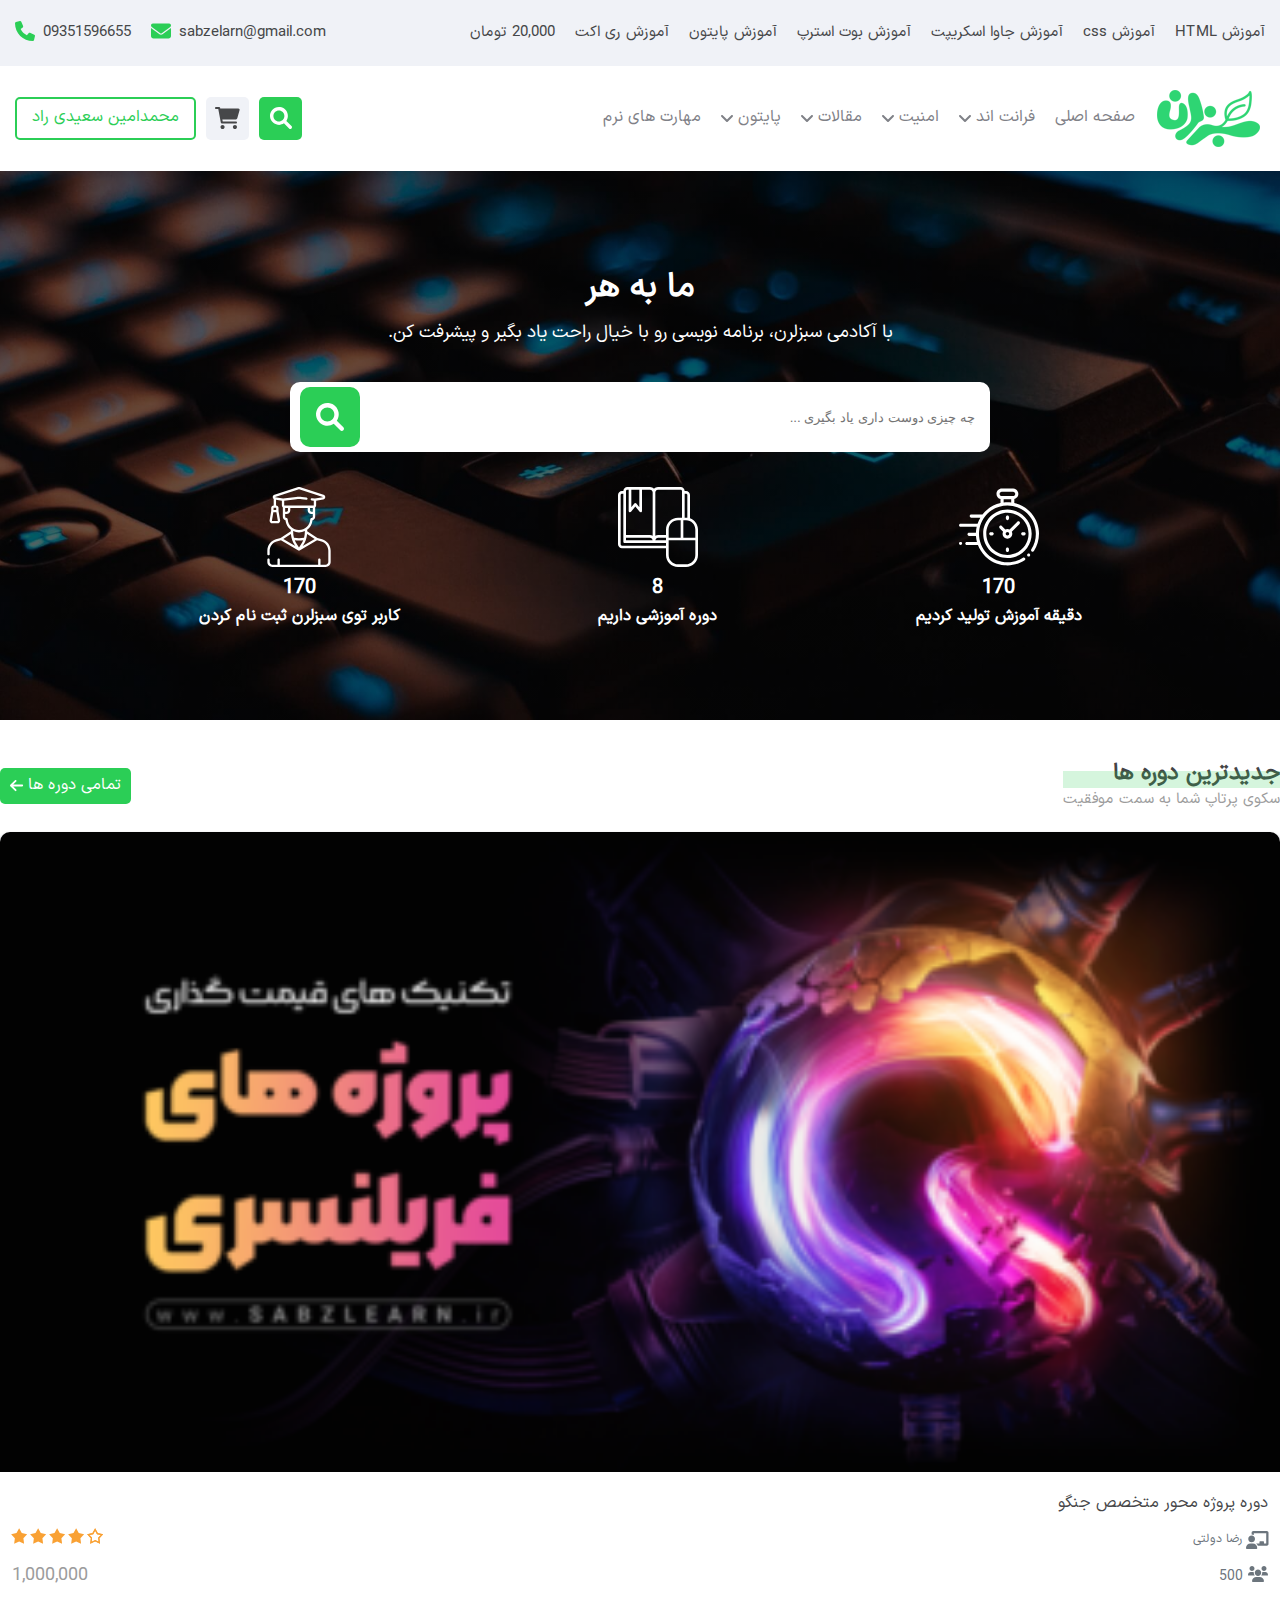
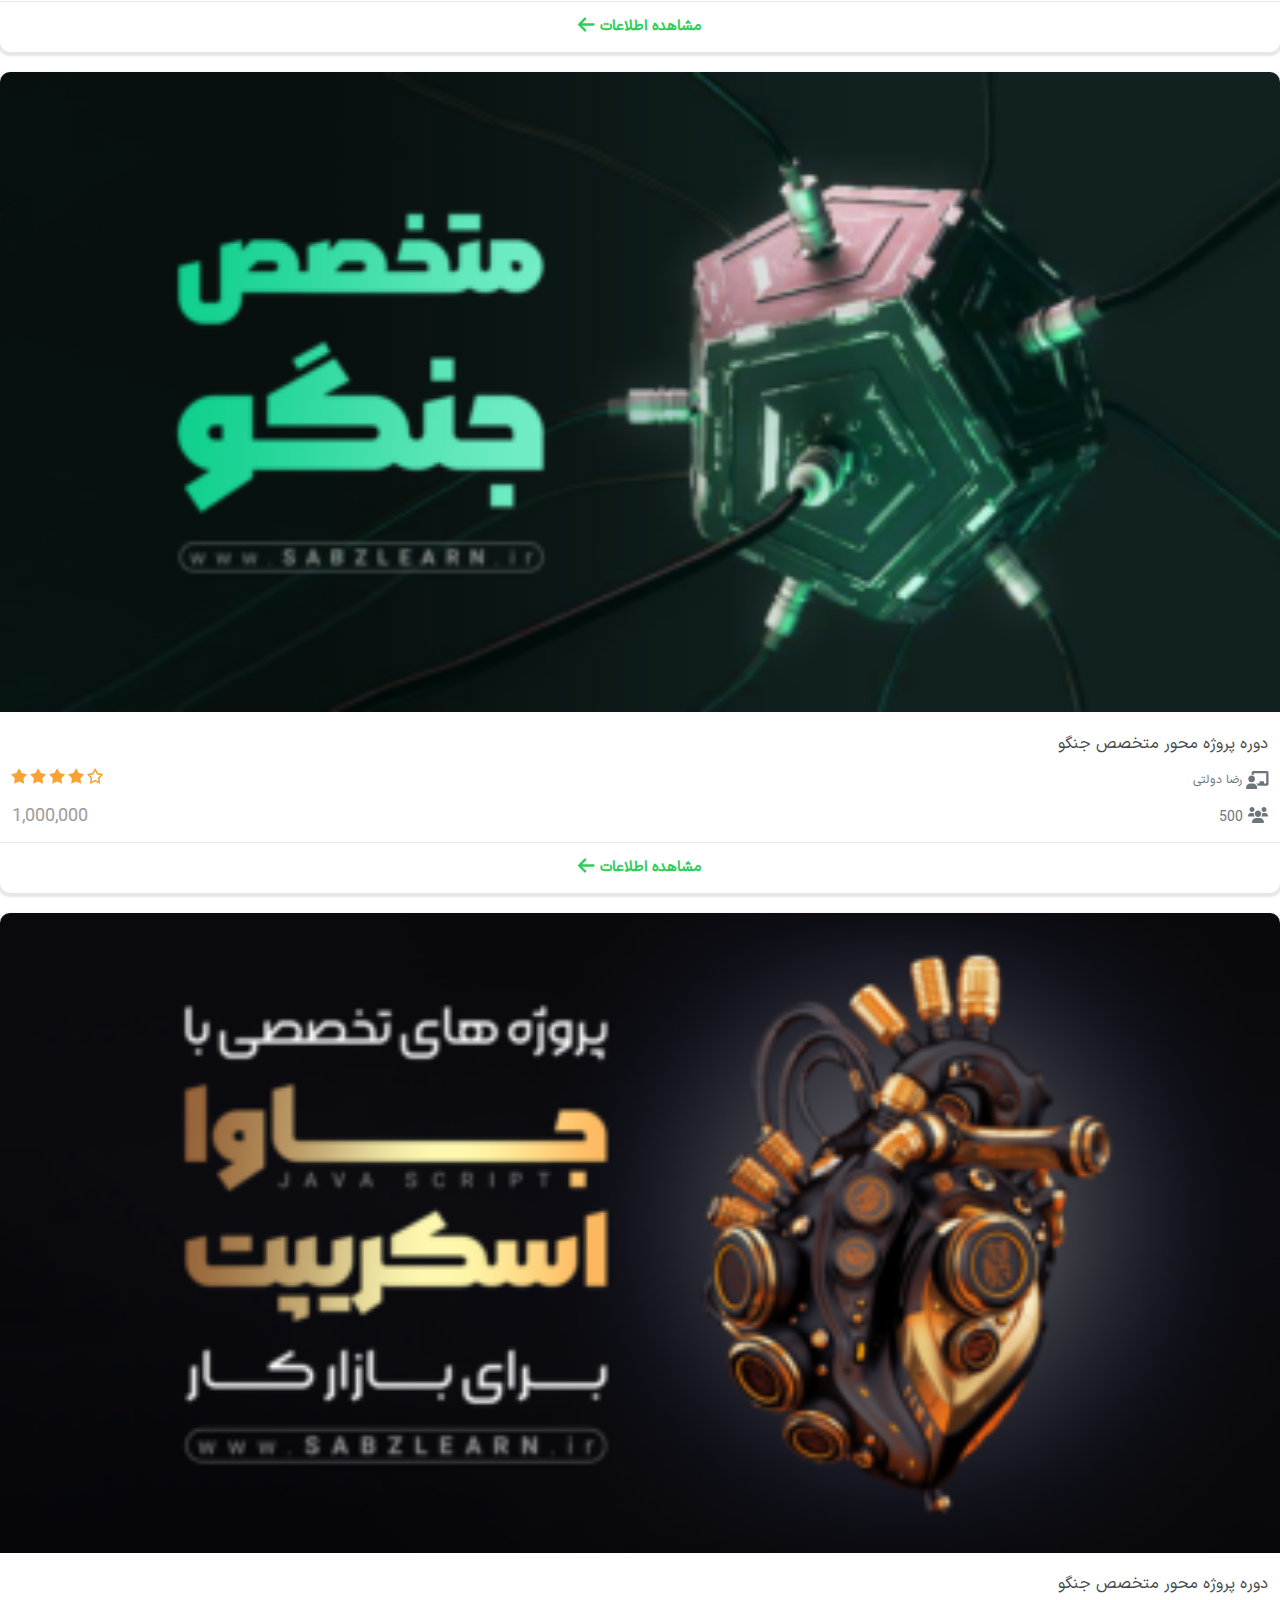
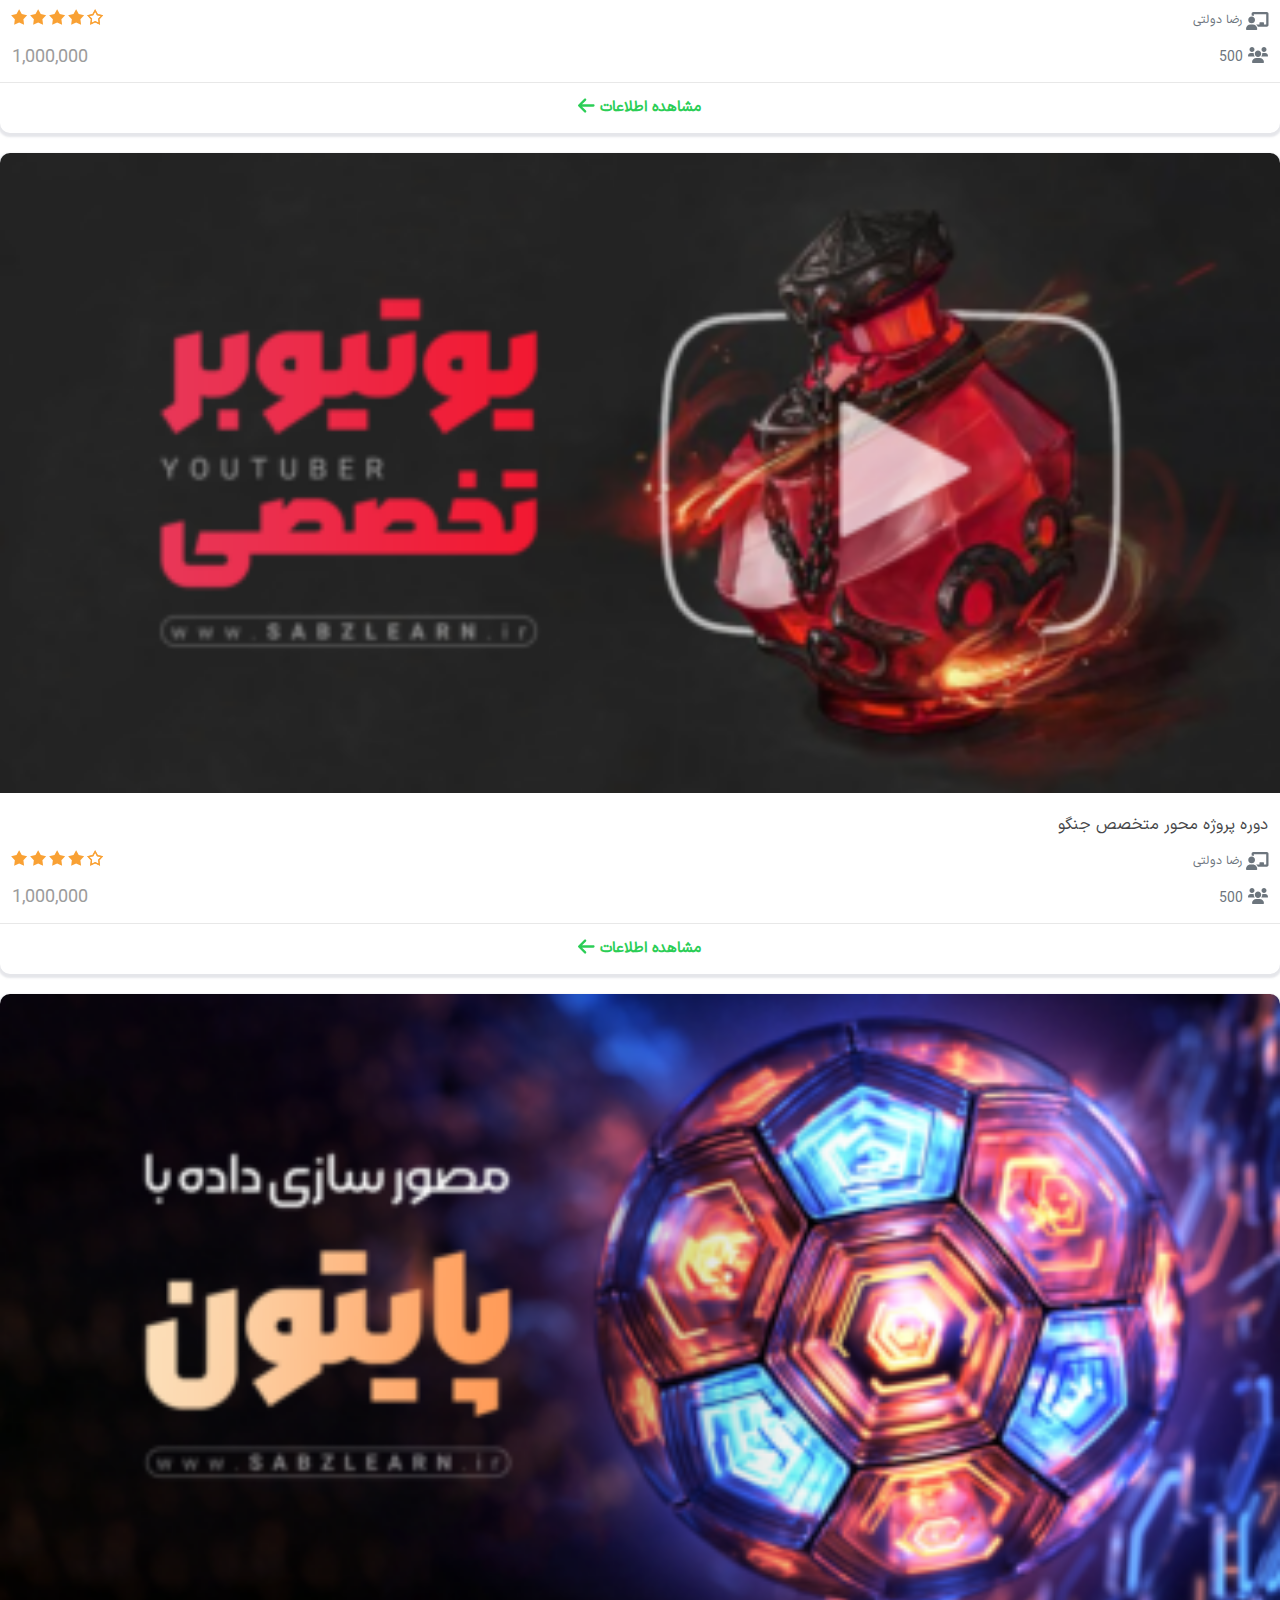
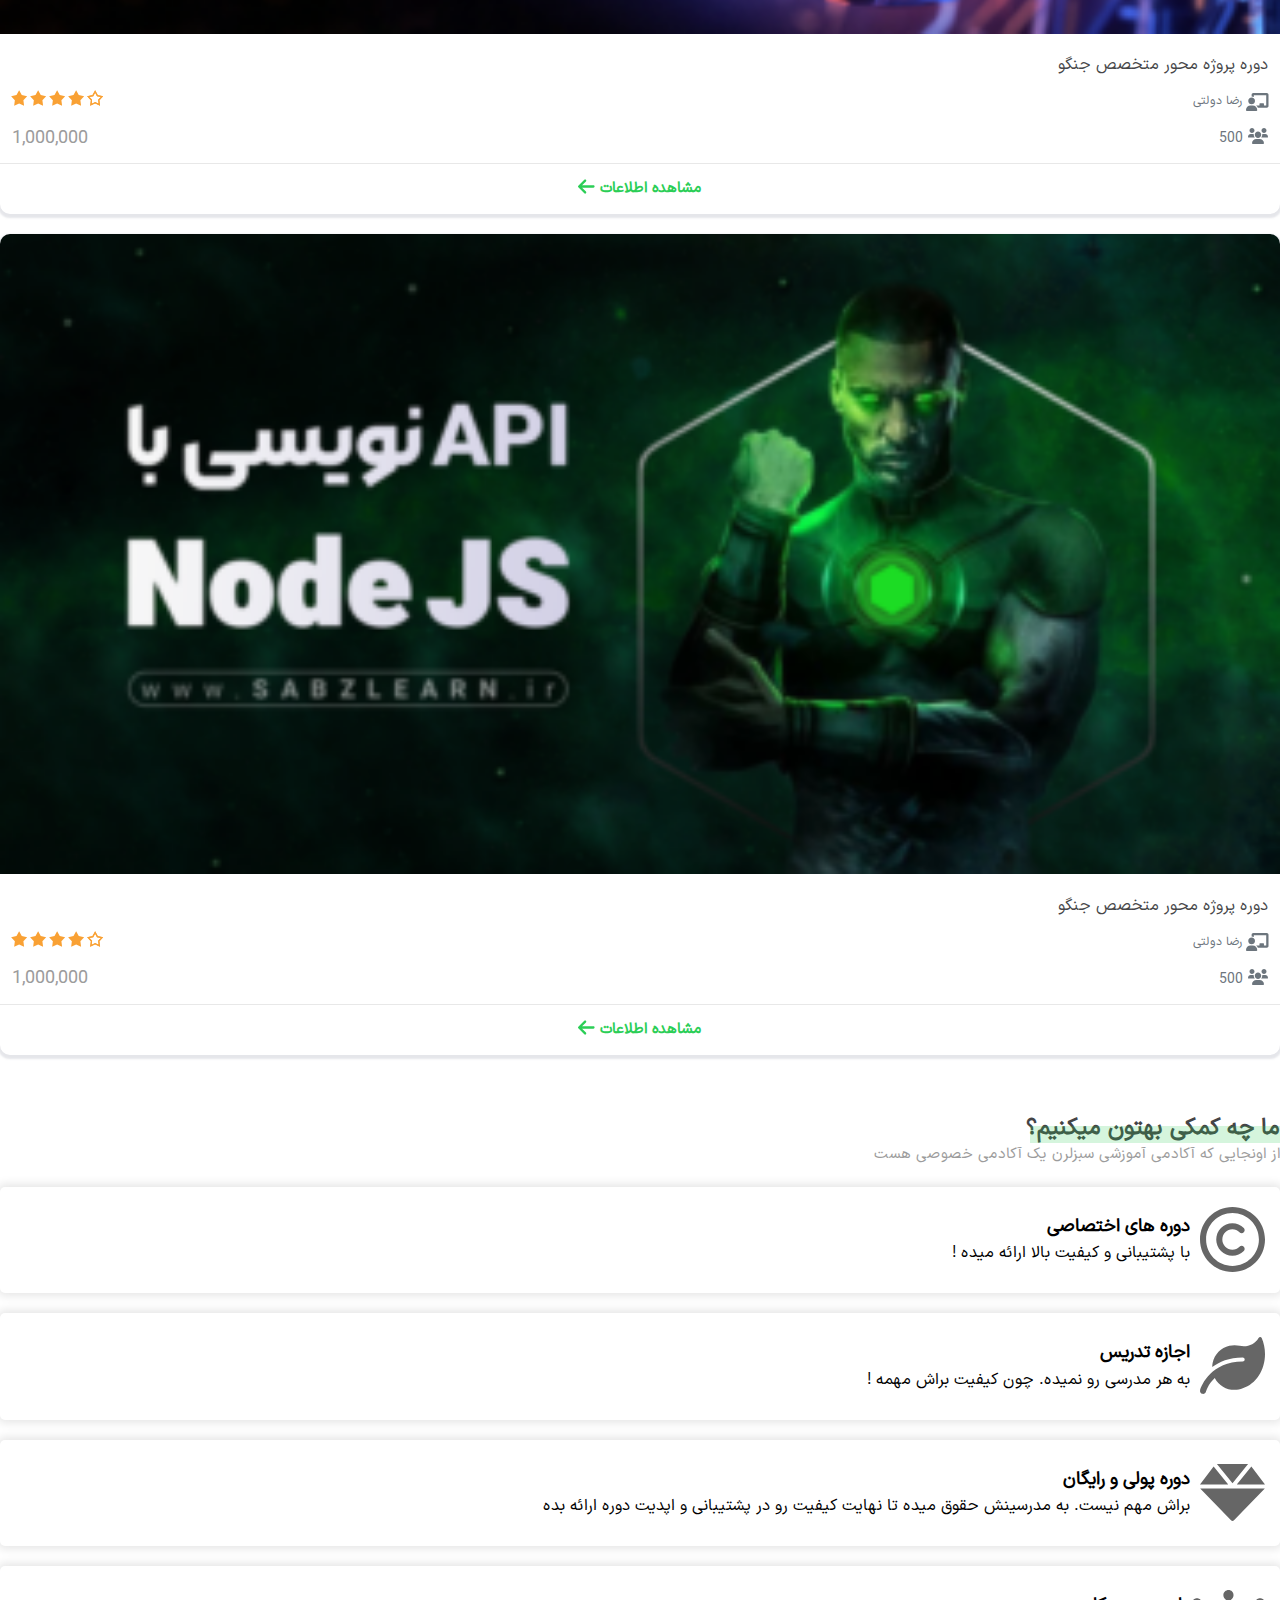
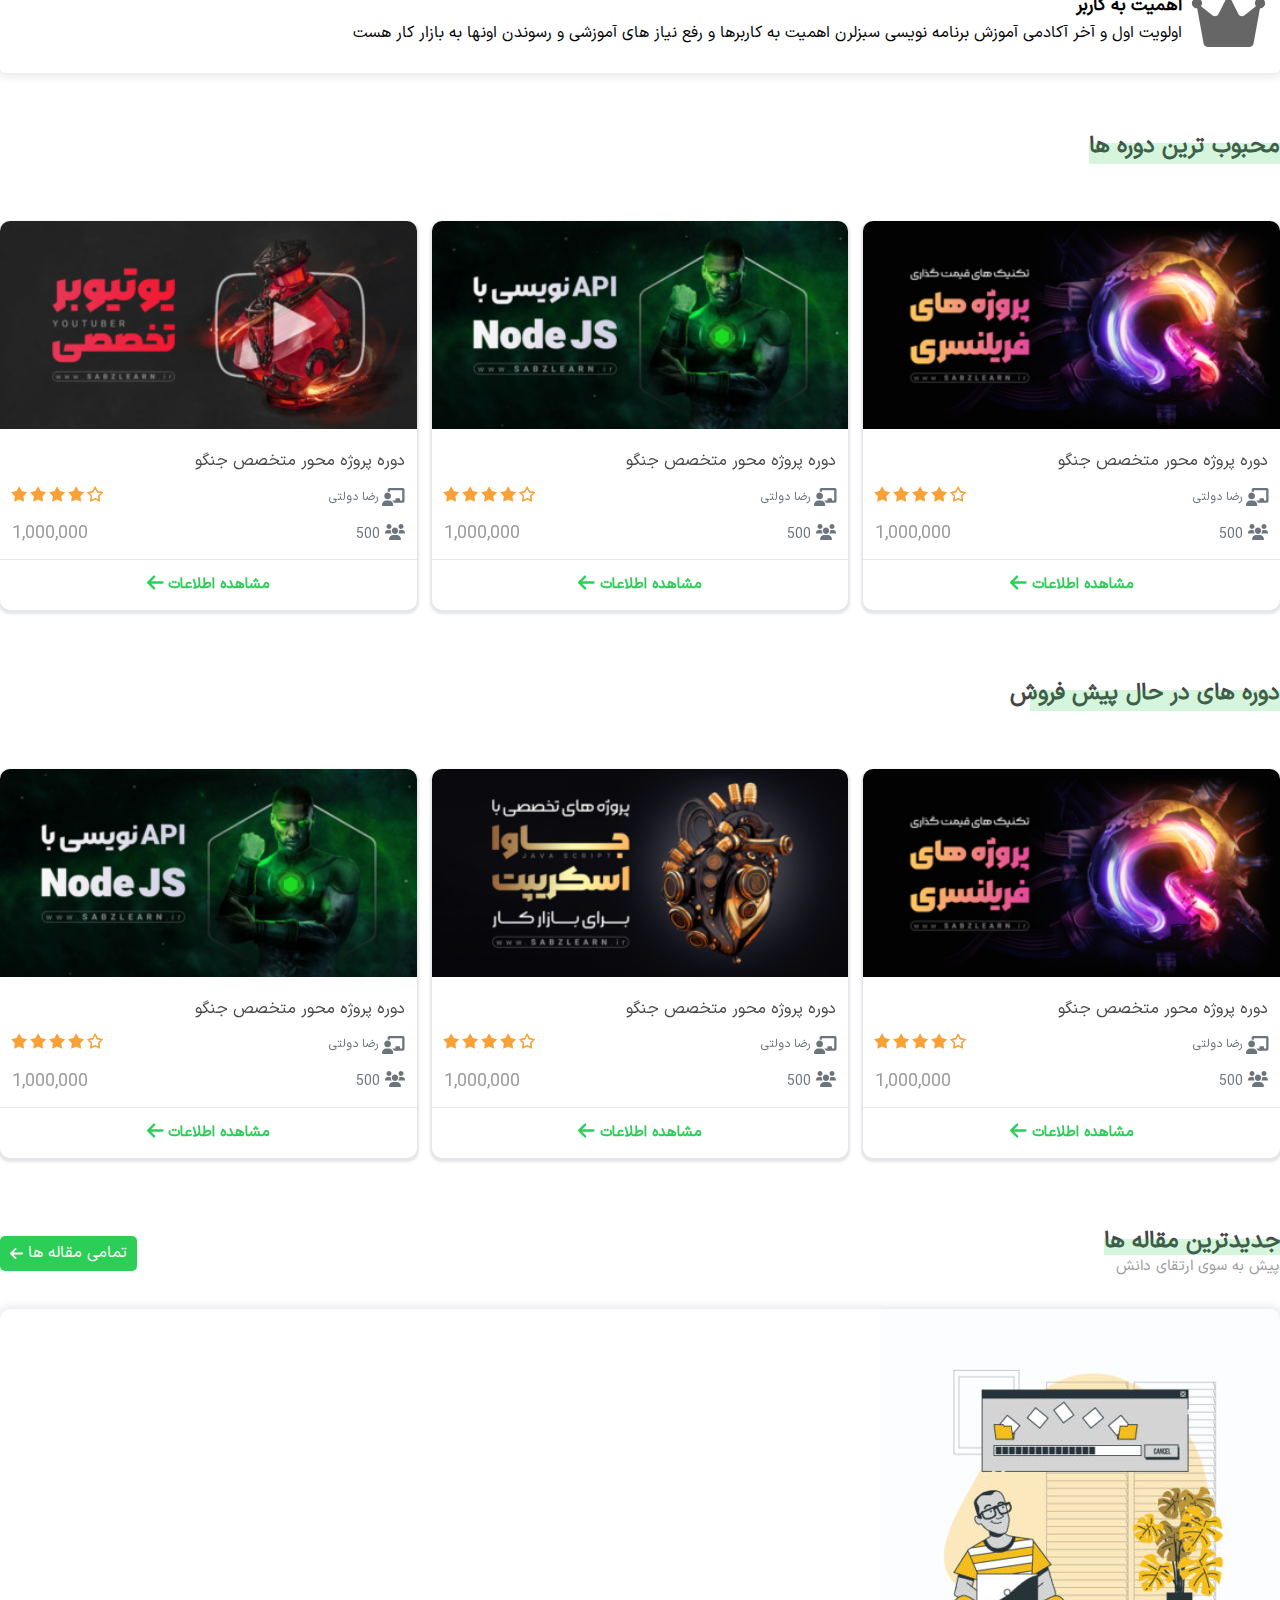
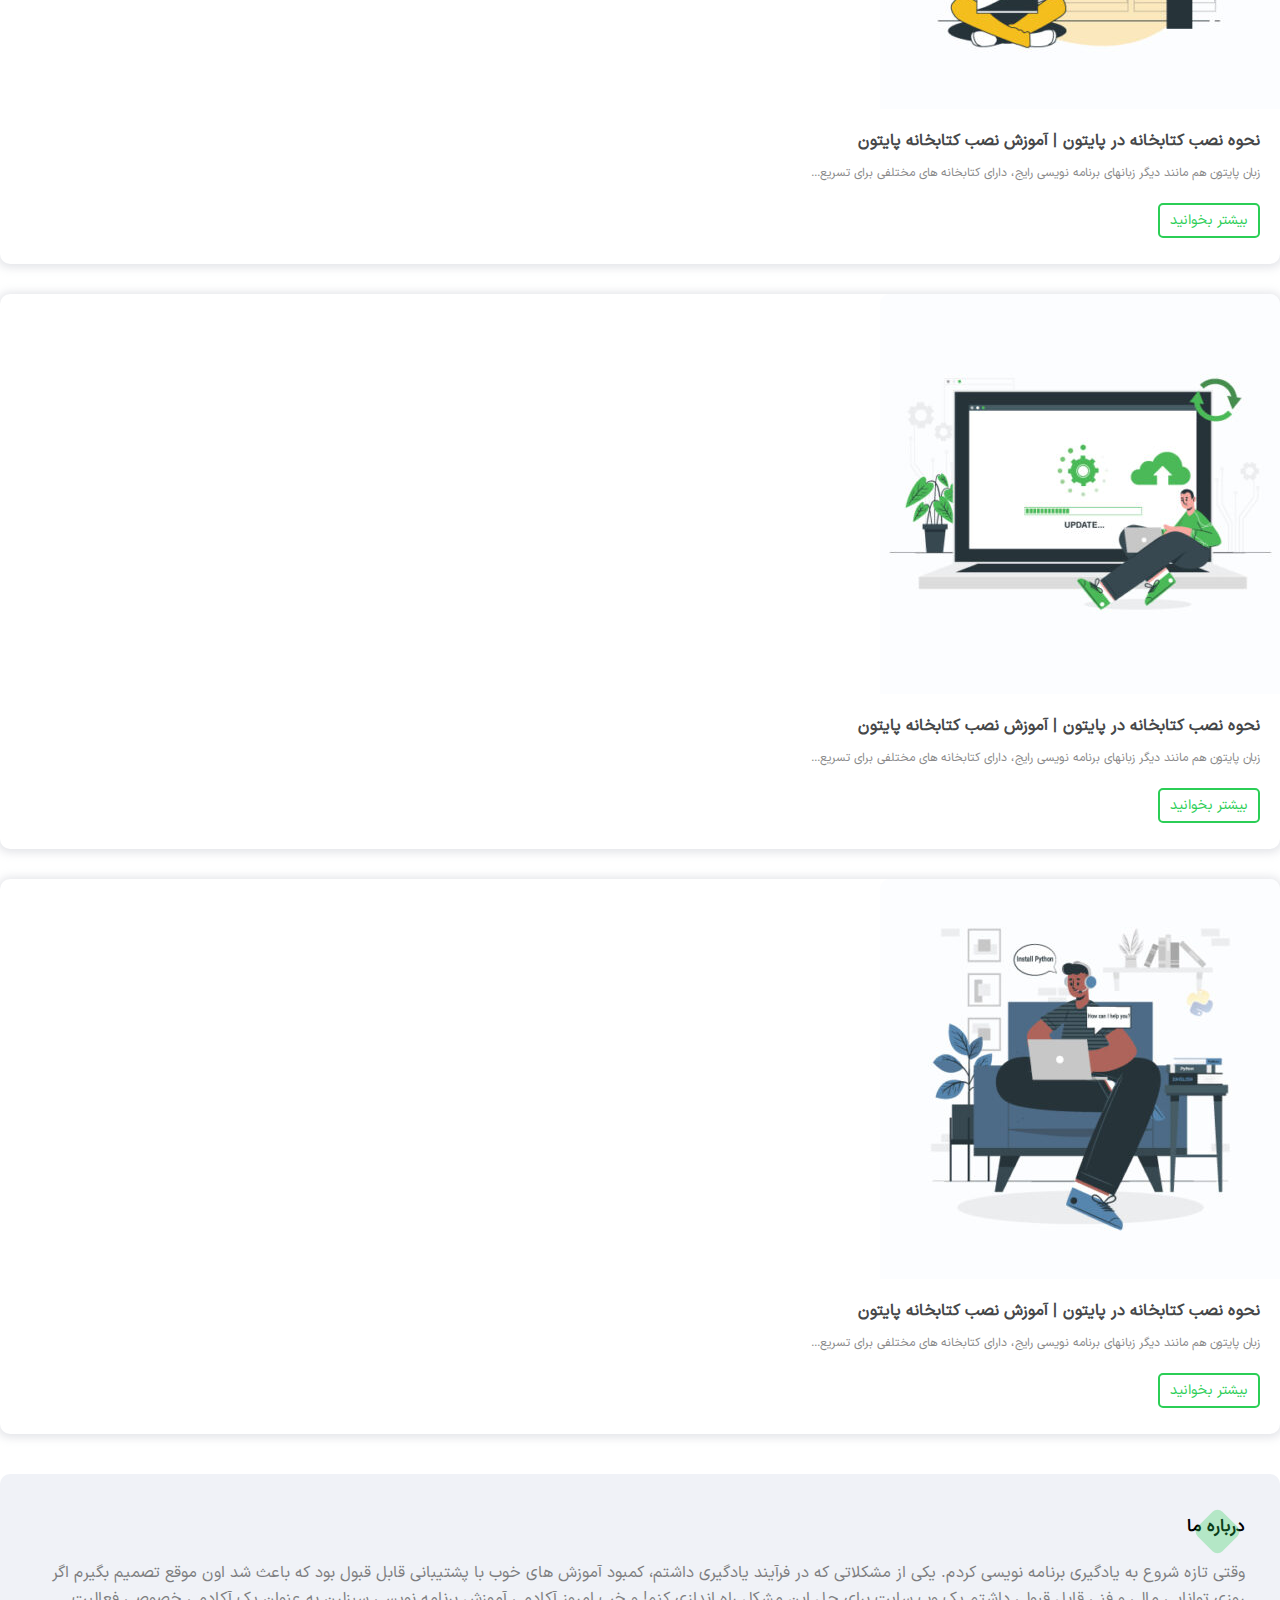
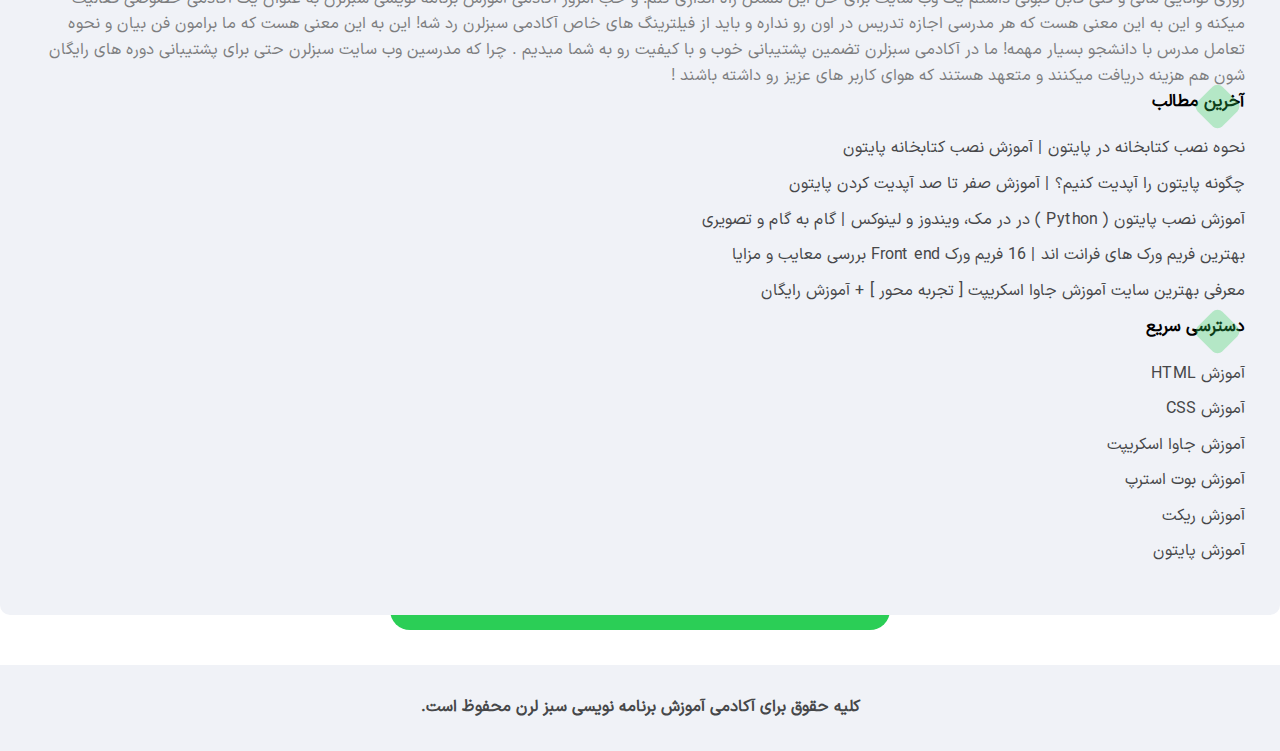
==== frontend/index.html @ be90d626 "build: Adding backend to project & Created frontend folder and move all files ..." ====
<!DOCTYPE html>
<html lang="en">
  <head>
    <meta charset="UTF-8" />
    <meta name="viewport" content="width=device-width, initial-scale=1.0" />
    <link rel="stylesheet" href="vendor/BootStrap/bootstrap.min.css" />
    <link rel="stylesheet" href="vendor/SwiperSlider/swiper.css" />
    <link rel="stylesheet" href="./vendor/FontAwesome5/all.min.css" />
    <link rel="stylesheet" href="./css/reset.css" />
    <link rel="stylesheet" href="./css/index.css" />
    <title>سبزلرن | صفحه اصلی</title>
  </head>
  <body>
    <!-- Start Header -->
    <header class="header">
      <!-- Top-Bar -->
      <div class="top-bar">
        <div class="container-fluid">
          <div class="top-bar__content">
            <div class="top-bar__right">
              <ul class="top-bar__menu">
                <li class="top-bar__item">
                  <a href="" class="top-bar__link">آموزش HTML</a>
                </li>
                <li class="top-bar__item">
                  <a href="" class="top-bar__link">آموزش css</a>
                </li>
                <li class="top-bar__item">
                  <a href="" class="top-bar__link">آموزش جاوا اسکریپت</a>
                </li>
                <li class="top-bar__item">
                  <a href="" class="top-bar__link">آموزش بوت استرپ</a>
                </li>
                <li class="top-bar__item">
                  <a href="" class="top-bar__link">آموزش پایتون</a>
                </li>
                <li class="top-bar__item">
                  <a href="" class="top-bar__link">آموزش ری اکت</a>
                </li>
                <li class="top-bar__item">
                  <a href="" class="top-bar__link">20,000 تومان</a>
                </li>
              </ul>
            </div>
            <div class="top-bar__left">
              <div class="top-bar__email">
                <a href="#" class="top-bar__email-text">sabzelarn@gmail.com</a>
                <i class="fas fa-envelope top-bar__email-icon"></i>
              </div>
              <div class="top-bar__phone">
                <a href="#" class="top-bar__phone-text">09351596655</a>
                <i class="fas fa-phone top-bar__phone-icon"></i>
              </div>
            </div>
          </div>
        </div>
      </div>
      <!-- Main-Header -->
      <div class="main-header">
        <div class="container-fluid">
          <div class="main-header__content">
            <div class="main-header__right">
              <img src="images/logo/Logo.png" class="main-header__logo" alt="لوگوی سبزلرن" />
              <ul class="main-header__menu">
                <li class="main-header__item">
                  <a href="#" class="main-header__link">صفحه اصلی</a>
                </li>

                <li class="main-header__item">
                  <a href="#" class="main-header__link"
                    >فرانت اند
                    <i class="fas fa-angle-down main-header__link-icon"></i>
                    <ul class="main-header__dropwodn">
                      <li class="main-header__dropdown-item">
                        <a href="#" class="main-header__dropwodn-link">آموزش Html</a>
                      </li>
                      <li class="main-header__dropdown-item">
                        <a href="#" class="main-header__dropwodn-link">آموزش Css</a>
                      </li>
                      <li class="main-header__dropdown-item">
                        <a href="#" class="main-header__dropwodn-link">آموزش جاوا اسکریپت</a>
                      </li>
                      <li class="main-header__dropdown-item">
                        <a href="#" class="main-header__dropwodn-link">آموزش FlexBox</a>
                      </li>
                      <li class="main-header__dropdown-item">
                        <a href="#" class="main-header__dropwodn-link">آموزش جامع ری‌اکت</a>
                      </li>
                    </ul>
                  </a>
                </li>
                <li class="main-header__item">
                  <a href="#" class="main-header__link"
                    >امنیت
                    <i class="fas fa-angle-down main-header__link-icon"></i>
                    <ul class="main-header__dropwodn">
                      <li class="main-header__dropdown-item">
                        <a href="#" class="main-header__dropwodn-link">آموزش کالی لینوکس</a>
                      </li>
                      <li class="main-header__dropdown-item">
                        <a href="#" class="main-header__dropwodn-link">آموزش پایتون سیاه</a>
                      </li>
                      <li class="main-header__dropdown-item">
                        <a href="#" class="main-header__dropwodn-link">آموزش جاوا اسکریپت سیاه</a>
                      </li>
                      <li class="main-header__dropdown-item">
                        <a href="#" class="main-header__dropwodn-link">آموزش شبکه</a>
                      </li>
                    </ul>
                  </a>
                </li>
                <li class="main-header__item">
                  <a href="#" class="main-header__link"
                    >مقالات
                    <i class="fas fa-angle-down main-header__link-icon"></i>
                    <ul class="main-header__dropwodn">
                      <li class="main-header__dropdown-item">
                        <a href="#" class="main-header__dropwodn-link">توسعه وب</a>
                      </li>
                      <li class="main-header__dropdown-item">
                        <a href="#" class="main-header__dropwodn-link">جاوا اسکریپت</a>
                      </li>
                      <li class="main-header__dropdown-item">
                        <a href="#" class="main-header__dropwodn-link">فرانت اند</a>
                      </li>
                    </ul>
                  </a>
                </li>
                <li class="main-header__item">
                  <a href="#" class="main-header__link"
                    >پایتون
                    <i class="fas fa-angle-down main-header__link-icon"></i>
                    <ul class="main-header__dropwodn">
                      <li class="main-header__dropdown-item">
                        <a href="#" class="main-header__dropwodn-link">دوره متخصص پایتون</a>
                      </li>
                      <li class="main-header__dropdown-item">
                        <a href="#" class="main-header__dropwodn-link">دوره هوش مصنوعی با پایتون</a>
                      </li>
                      <li class="main-header__dropdown-item">
                        <a href="#" class="main-header__dropwodn-link">دوره متخصص جنگو</a>
                      </li>
                    </ul>
                  </a>
                </li>
                <li class="main-header__item">
                  <a href="#" class="main-header__link">مهارت های نرم</a>
                </li>
              </ul>
            </div>

            <div class="main-header__left">
              <a href="#" class="main-header__search-btn">
                <i class="fas fa-search main-header__search-icon"></i>
              </a>
              <a href="#" class="main-header__cart-btn">
                <i class="fas fa-shopping-cart main-header__cart-icon"></i>
              </a>
              <a href="#" class="main-header__profile">
                <span class="main-header__profile-text">محمدامین سعیدی راد</span>
              </a>
            </div>
          </div>
        </div>
      </div>
    </header>
    <!-- Finish Header -->

    <!-- Start Landing -->
    <section class="landing">
      <div class="container">
        <h1 class="landing__title"></h1>
        <h2 class="landing__subtitle">با آکادمی سبزلرن، برنامه نویسی رو با خیال راحت یاد بگیر و پیشرفت کن.</h2>
        <div class="landing__searchbar">
          <input type="text" class="landing__searchbar-input" placeholder="چه چیزی دوست داری یاد بگیری ..." />
          <button class="landing__searchbar-btn" type="submit">
            <i class="fas fa-search landing__searchbar-icon"></i>
          </button>
        </div>
        <div class="landing-status">
          <div class="landing-status__item">
            <svg
              xmlns="http://www.w3.org/2000/svg"
              xmlns:xlink="http://www.w3.org/1999/xlink"
              id="Layer_1"
              x="0px"
              y="0px"
              viewBox="0 0 511.992 511.992"
              style="enable-background: new 0 0 511.992 511.992"
              xml:space="preserve"
              width="80"
              height="80"
            >
              <g id="XMLID_806_">
                <g id="XMLID_386_">
                  <path
                    id="XMLID_389_"
                    d="M511.005,279.646c-4.597-46.238-25.254-89.829-58.168-122.744    c-28.128-28.127-62.556-46.202-98.782-54.239V77.255c14.796-3.681,25.794-17.074,25.794-32.993c0-18.748-15.252-34-34-34h-72    c-18.748,0-34,15.252-34,34c0,15.918,10.998,29.311,25.793,32.993v25.479c-36.115,8.071-70.429,26.121-98.477,54.169    c-6.138,6.138-11.798,12.577-16.979,19.269c-0.251-0.019-0.502-0.038-0.758-0.038H78.167c-5.522,0-10,4.477-10,10s4.478,10,10,10    h58.412c-7.332,12.275-13.244,25.166-17.744,38.436H10c-5.522,0-10,4.477-10,10s4.478,10,10,10h103.184    c-2.882,12.651-4.536,25.526-4.963,38.437H64c-5.522,0-10,4.477-10,10s4.478,10,10,10h44.54    c0.844,12.944,2.925,25.82,6.244,38.437H50c-5.522,0-10,4.477-10,10s4.478,10,10,10h71.166    c9.81,25.951,25.141,50.274,45.999,71.132c32.946,32.946,76.582,53.608,122.868,58.181c6.606,0.652,13.217,0.975,19.819,0.975    c39.022,0,77.548-11.293,110.238-32.581c4.628-3.014,5.937-9.209,2.923-13.837s-9.209-5.937-13.837-2.923    c-71.557,46.597-167.39,36.522-227.869-23.957c-70.962-70.962-70.962-186.425,0-257.388c70.961-70.961,186.424-70.961,257.387,0    c60.399,60.4,70.529,156.151,24.086,227.673c-3.008,4.632-1.691,10.826,2.94,13.833c4.634,3.008,10.826,1.691,13.833-2.941    C504.367,371.396,515.537,325.241,511.005,279.646z M259.849,44.263c0-7.72,6.28-14,14-14h72c7.72,0,14,6.28,14,14s-6.28,14-14,14    h-1.794h-68.413h-1.793C266.129,58.263,259.849,51.982,259.849,44.263z M285.642,99.296V78.263h48.413v20.997    C317.979,97.348,301.715,97.36,285.642,99.296z"
                  ></path>
                  <path
                    id="XMLID_391_"
                    d="M445.77,425.5c-2.64,0-5.21,1.07-7.069,2.93c-1.87,1.86-2.931,4.44-2.931,7.07    c0,2.63,1.061,5.21,2.931,7.07c1.859,1.87,4.43,2.93,7.069,2.93c2.63,0,5.2-1.06,7.07-2.93c1.86-1.86,2.93-4.44,2.93-7.07    c0-2.63-1.069-5.21-2.93-7.07C450.97,426.57,448.399,425.5,445.77,425.5z"
                  ></path>
                  <path
                    id="XMLID_394_"
                    d="M310.001,144.609c-85.538,0-155.129,69.59-155.129,155.129s69.591,155.129,155.129,155.129    s155.129-69.59,155.129-155.129S395.539,144.609,310.001,144.609z M310.001,434.867c-74.511,0-135.129-60.619-135.129-135.129    s60.618-135.129,135.129-135.129S445.13,225.228,445.13,299.738S384.512,434.867,310.001,434.867z"
                  ></path>
                  <path
                    id="XMLID_397_"
                    d="M373.257,222.34l-49.53,49.529c-4.142-2.048-8.801-3.205-13.726-3.205c-4.926,0-9.584,1.157-13.726,3.205    l-22.167-22.167c-3.906-3.905-10.236-3.905-14.143,0c-3.905,3.905-3.905,10.237,0,14.142l22.167,22.167    c-2.049,4.142-3.205,8.801-3.205,13.726c0,17.134,13.939,31.074,31.074,31.074s31.074-13.94,31.074-31.074    c0-4.925-1.157-9.584-3.205-13.726l48.076-48.076v0l1.453-1.453c3.905-3.905,3.905-10.237,0-14.142    S377.164,218.435,373.257,222.34z M310.001,310.812c-6.106,0-11.074-4.968-11.074-11.074s4.968-11.074,11.074-11.074    s11.074,4.968,11.074,11.074S316.107,310.812,310.001,310.812z"
                  ></path>
                  <path
                    id="XMLID_398_"
                    d="M416.92,289.86h-9.265c-5.522,0-10,4.477-10,10s4.478,10,10,10h9.265c5.522,0,10-4.477,10-10    S422.442,289.86,416.92,289.86z"
                  ></path>
                  <path
                    id="XMLID_399_"
                    d="M212.346,289.616h-9.264c-5.522,0-10,4.477-10,10s4.478,10,10,10h9.264c5.522,0,10-4.477,10-10    S217.868,289.616,212.346,289.616z"
                  ></path>
                  <path
                    id="XMLID_400_"
                    d="M310.123,212.083c5.522,0,10-4.477,10-10v-9.264c0-5.523-4.478-10-10-10s-10,4.477-10,10v9.264    C300.123,207.606,304.601,212.083,310.123,212.083z"
                  ></path>
                  <path
                    id="XMLID_424_"
                    d="M309.879,387.393c-5.522,0-10,4.477-10,10v9.264c0,5.523,4.478,10,10,10s10-4.477,10-10v-9.264    C319.879,391.87,315.401,387.393,309.879,387.393z"
                  ></path>
                  <path
                    id="XMLID_425_"
                    d="M10,351.44c-2.63,0-5.21,1.07-7.07,2.93c-1.86,1.86-2.93,4.44-2.93,7.07c0,2.64,1.069,5.21,2.93,7.07    s4.44,2.93,7.07,2.93s5.21-1.07,7.069-2.93c1.86-1.86,2.931-4.44,2.931-7.07s-1.07-5.21-2.931-7.07    C15.21,352.51,12.63,351.44,10,351.44z"
                  ></path>
                </g>
              </g>
            </svg>
            <span class="landing-status__count" id="couses-time">31,320</span>
            <span class="landing-status__text">دقیقه آموزش تولید کردیم</span>
          </div>
          <div class="landing-status__item">
            <svg
              xmlns="http://www.w3.org/2000/svg"
              xmlns:xlink="http://www.w3.org/1999/xlink"
              id="Capa_1"
              x="0px"
              y="0px"
              viewBox="0 0 512 512"
              style="enable-background: new 0 0 512 512"
              xml:space="preserve"
              width="80"
              height="80"
            >
              <g>
                <g>
                  <path
                    d="M460.8,200.748V51.2c-0.015-14.132-11.468-25.585-25.6-25.6h-8.533c-0.015-14.132-11.468-25.585-25.6-25.6H256    c-9.841,0.032-19.182,4.337-25.6,11.796C223.982,4.337,214.641,0.032,204.8,0H59.733c-14.132,0.015-25.585,11.468-25.6,25.6H25.6    C11.468,25.615,0.015,37.068,0,51.2v315.733c0.015,14.132,11.468,25.585,25.6,25.6h281.6V435.2    c0.049,42.395,34.405,76.751,76.8,76.8h51.2c42.395-0.049,76.751-34.405,76.8-76.8V273.067    C511.943,240.559,491.442,211.602,460.8,200.748z M426.667,42.667h8.533c4.71,0.006,8.527,3.823,8.533,8.533v145.57    c-2.833-0.326-5.682-0.494-8.533-0.503h-8.533V42.667z M85.333,17.067h51.2v112.208l-18.938-23.671    c-1.618-2.025-4.07-3.204-6.662-3.204c-2.592,0-5.044,1.179-6.662,3.204l-18.938,23.671V17.067z M51.2,25.6    c0.006-4.71,3.823-8.527,8.533-8.533h8.533V153.6c-0.002,3.625,2.287,6.854,5.708,8.054c3.42,1.2,7.225,0.107,9.488-2.725    l27.471-34.337l27.471,34.337c1.618,2.026,4.07,3.205,6.662,3.204c2.264,0.002,4.435-0.897,6.036-2.497    c1.601-1.601,2.499-3.772,2.497-6.036V17.067h51.2c9.422,0.009,17.057,7.645,17.067,17.067v278.34    c-5.344-3.407-11.542-5.235-17.879-5.274H51.2V25.6z M51.2,324.267h152.788c9.391,0.329,17.019,7.693,17.678,17.067H51.2V324.267z     M307.2,375.467H25.6c-4.71-0.006-8.527-3.823-8.533-8.533V51.2c0.006-4.71,3.823-8.527,8.533-8.533h8.533v307.2    c0,4.713,3.82,8.533,8.533,8.533H307.2V375.467z M307.2,341.333h-68.066c0.671-9.384,8.317-16.748,17.72-17.067H307.2V341.333z     M307.2,307.2h-50.346c-6.352,0.038-12.565,1.871-17.921,5.286V34.133c0.009-9.422,7.645-17.057,17.067-17.067h145.067    c4.71,0.006,8.527,3.823,8.533,8.533v170.667H384c-42.395,0.049-76.751,34.405-76.8,76.8V307.2z M401.067,213.333v110.933h-76.8    v-51.2c0.037-32.974,26.759-59.696,59.733-59.733H401.067z M494.933,435.2c-0.037,32.974-26.759,59.696-59.733,59.733H384    c-32.974-0.037-59.696-26.759-59.733-59.733v-93.867h170.667V435.2z M494.933,324.267h-76.8V213.333H435.2    c32.974,0.037,59.696,26.759,59.733,59.733V324.267z"
                  ></path>
                </g>
              </g>
              <g></g>
              <g></g>
              <g></g>
              <g></g>
              <g></g>
              <g></g>
              <g></g>
              <g></g>
              <g></g>
              <g></g>
              <g></g>
              <g></g>
              <g></g>
              <g></g>
              <g></g>
            </svg>
            <span class="landing-status__count" id="courses-count">40</span>
            <span class="landing-status__text">دوره آموزشی داریم</span>
          </div>
          <div class="landing-status__item">
            <svg xmlns="http://www.w3.org/2000/svg" id="Capa_1" height="80" viewBox="0 0 512 512" width="80">
              <g>
                <path
                  d="m403.802 334.499-30.049-8.823-65.376-42.701v-9.784c18.928-14.277 31.926-36.1 34.342-61.115 9.493-1.528 16.766-9.777 16.766-19.693v-26.905c0-.104-.011-.206-.016-.31v-34.082c3.782-2.708 6.182-7.119 6.182-12.067v-31.19l45.117-7.685c7.415-1.263 12.747-7.152 13.271-14.655.522-7.503-3.941-14.075-11.108-16.354l-152.097-48.378c-3.174-1.01-6.526-1.009-9.698-.001l-152.099 48.379c-7.167 2.279-11.631 8.851-11.108 16.353.332 4.767 2.61 8.877 6.126 11.569v40.787h-.372c-8.565 0-15.533 6.968-15.533 15.533v20.246l-10.027 58.852c-1.733 10.179 6.107 19.496 16.457 19.496h33.949c10.327 0 18.194-9.295 16.457-19.497l-10.027-58.851v-20.246c0-8.565-6.968-15.533-15.533-15.533h-.371v-36.363l37.294 6.352v31.186c0 4.927 2.389 9.331 6.153 12.043l.014 34.419v26.902c0 9.917 7.273 18.165 16.766 19.693 2.415 25.001 15.399 46.814 34.309 61.092v9.83l-65.362 42.693-30.025 8.813c-32.129 9.43-54.815 38.927-54.815 73.215v22.352c0 4.142 3.357 7.5 7.5 7.5s7.5-3.357 7.5-7.5v-22.352c0-27.024 18.109-51.213 44.04-58.823l27.976-8.212 111.766 66.413c2.269 1.348 5.271 1.42 7.662 0l111.773-66.417 27.973 8.212c25.927 7.612 44.036 31.8 44.036 58.822v72.438c0 9.291-7.559 16.85-16.85 16.85h-33.057v-32.328c0-4.142-3.357-7.5-7.5-7.5-4.142 0-7.5 3.357-7.5 7.5v32.328h-245.448v-32.328c0-4.142-3.357-7.5-7.5-7.5s-7.5 3.357-7.5 7.5v32.328h-33.023c-9.291 0-16.85-7.559-16.85-16.85v-15.022c0-4.142-3.357-7.5-7.5-7.5s-7.5 3.357-7.5 7.5v15.021c0 17.562 14.287 31.849 31.849 31.849h341.527c17.562 0 31.849-14.287 31.849-31.849v-72.438c0-33.48-21.912-63.555-54.81-73.214zm-285.274-117.528h-33.948c-1.049 0-1.849-.937-1.671-1.978l9.07-53.236h19.15l9.07 53.235c.177 1.039-.617 1.979-1.671 1.979zm-8.569-83.594v13.381h-16.811v-13.381c0-.295.239-.534.534-.534h15.742c.296-.001.535.239.535.534zm119.218 239.794 2.985 4.588-76.569-45.497 48.601-31.745c2.204 25.86 10.728 50.745 24.983 72.654zm-.052-32.375c17.653 2.508 36.087 2.51 53.75 0-3.413 8.398-7.619 16.502-12.624 24.196l-14.251 21.904-14.251-21.904c-5.005-7.694-9.211-15.798-12.624-24.196zm53.698 32.375c14.255-21.909 22.779-46.794 24.982-72.654l48.601 31.744-76.568 45.498zm43.871-239.292h17.776v24.098h-8.823c-4.937 0-8.954-4.016-8.954-8.953v-15.145zm-223.111-70.45 152.101-48.38c.195-.062.405-.063.603.001l152.1 48.379c.314.1.745.236.69 1.017-.055.78-.5.855-.826.911l-50.288 8.565-18.88-2.335c-4.108-.509-7.854 2.413-8.363 6.523-.508 4.111 2.413 7.855 6.523 8.363l13.41 1.659v30.748l-189.305-.007v-30.742l77.607-9.603c11.304-1.397 22.764-1.397 34.06 0l29.373 3.633c4.11.509 7.855-2.412 8.364-6.522.509-4.111-2.412-7.855-6.522-8.364l-29.373-3.633c-12.517-1.549-25.217-1.549-37.743 0l-83.094 10.282-50.303-8.567c-.326-.056-.771-.131-.826-.911-.054-.781.377-.918.692-1.017zm63.928 94.548-.01-24.098h17.805v15.146c0 4.936-4.016 8.953-8.954 8.953h-8.841zm16.507 50.244c-.386-6.107-5.462-10.891-11.555-10.891-2.729 0-4.949-2.22-4.949-4.948v-19.405h8.838c13.207 0 23.953-10.745 23.953-23.952v-15.146h111.389v15.146c0 13.207 10.746 23.952 23.953 23.952h8.838v19.405c0 2.728-2.22 4.948-4.949 4.948-6.093 0-11.169 4.784-11.555 10.892-2.389 37.869-34.007 67.534-71.982 67.534s-69.592-29.665-71.981-67.535zm71.982 82.534c13.339 0 26.017-3.05 37.378-8.473v4.753c0 12.823-1.73 25.472-5.061 37.672-20.382 3.886-43.425 4.043-64.634 0-3.331-12.199-5.061-24.848-5.061-37.672 0-.159-.022-.314-.032-.471-.002-.031.001-.062-.001-.093v-4.204c11.369 5.432 24.059 8.488 37.411 8.488z"
                ></path>
              </g>
            </svg>
            <span class="landing-status__count" id="clints-count">31,071</span>
            <span class="landing-status__text">کاربر توی سبزلرن ثبت نام کردن</span>
          </div>
        </div>
      </div>
    </section>
    <!-- Finish Landing -->

    <!-- Start Latest Courses -->
    <div class="courses">
      <div class="container">
        <div class="courses-header">
          <div class="courses-header__right">
            <span class="courses-header__title title">جدیدترین دوره ها</span>
            <span class="courses-header__text">سکوی پرتاپ شما به سمت موفقیت</span>
          </div>
          <div class="courses-header__left">
            <a href="#" class="courses-header__link">
              تمامی دوره ها
              <i class="fas fa-arrow-left courses-header__icon"></i>
            </a>
          </div>
        </div>
        <div class="courses-content">
          <div class="container">
            <div class="row">
              <div class="col-4">
                <div class="course-box">
                  <a href="#">
                    <img src="images/courses/fareelancer.png" alt="Course img" class="course-box__img" />
                  </a>
                  <div class="course-box__main">
                    <a href="#" class="course-box__title">دوره پروژه محور متخصص جنگو</a>

                    <div class="course-box__rating-teacher">
                      <div class="course-box__teacher">
                        <i class="fas fa-chalkboard-teacher course-box__teacher-icon"></i>
                        <a href="#" class="course-box__teacher-link">رضا دولتی</a>
                      </div>
                      <div class="course-box__rating">
                        <img src="images/svgs/star.svg" alt="rating" class="course-box__star" />
                        <img src="images/svgs/star_fill.svg" alt="rating" class="course-box__star" />
                        <img src="images/svgs/star_fill.svg" alt="rating" class="course-box__star" />
                        <img src="images/svgs/star_fill.svg" alt="rating" class="course-box__star" />
                        <img src="images/svgs/star_fill.svg" alt="rating" class="course-box__star" />
                      </div>
                    </div>

                    <div class="course-box__status">
                      <div class="course-box__users">
                        <i class="fas fa-users course-box__users-icon"></i>
                        <span class="course-box__users-text">500</span>
                      </div>
                      <span class="course-box__price">1,000,000</span>
                    </div>
                  </div>
                  <div class="course-box__footer">
                    <a href="#" class="course-box__footer-link">
                      مشاهده اطلاعات
                      <i class="fas fa-arrow-left course-box__footer-icon"></i>
                    </a>
                  </div>
                </div>
              </div>
              <div class="col-4">
                <div class="course-box">
                  <a href="#">
                    <img src="images/courses/jango.png" alt="Course img" class="course-box__img" />
                  </a>
                  <div class="course-box__main">
                    <a href="#" class="course-box__title">دوره پروژه محور متخصص جنگو</a>

                    <div class="course-box__rating-teacher">
                      <div class="course-box__teacher">
                        <i class="fas fa-chalkboard-teacher course-box__teacher-icon"></i>
                        <a href="#" class="course-box__teacher-link">رضا دولتی</a>
                      </div>
                      <div class="course-box__rating">
                        <img src="images/svgs/star.svg" alt="rating" class="course-box__star" />
                        <img src="images/svgs/star_fill.svg" alt="rating" class="course-box__star" />
                        <img src="images/svgs/star_fill.svg" alt="rating" class="course-box__star" />
                        <img src="images/svgs/star_fill.svg" alt="rating" class="course-box__star" />
                        <img src="images/svgs/star_fill.svg" alt="rating" class="course-box__star" />
                      </div>
                    </div>
                    <div class="course-box__status">
                      <div class="course-box__users">
                        <i class="fas fa-users course-box__users-icon"></i>
                        <span class="course-box__users-text">500</span>
                      </div>
                      <span class="course-box__price">1,000,000</span>
                    </div>
                  </div>
                  <div class="course-box__footer">
                    <a href="#" class="course-box__footer-link">
                      مشاهده اطلاعات
                      <i class="fas fa-arrow-left course-box__footer-icon"></i>
                    </a>
                  </div>
                </div>
              </div>
              <div class="col-4">
                <div class="course-box">
                  <a href="#">
                    <img src="images/courses/js_project.png" alt="Course img" class="course-box__img" />
                  </a>
                  <div class="course-box__main">
                    <a href="#" class="course-box__title">دوره پروژه محور متخصص جنگو</a>
                    <div class="course-box__rating-teacher">
                      <div class="course-box__teacher">
                        <i class="fas fa-chalkboard-teacher course-box__teacher-icon"></i>
                        <a href="#" class="course-box__teacher-link">رضا دولتی</a>
                      </div>
                      <div class="course-box__rating">
                        <img src="images/svgs/star.svg" alt="rating" class="course-box__star" />
                        <img src="images/svgs/star_fill.svg" alt="rating" class="course-box__star" />
                        <img src="images/svgs/star_fill.svg" alt="rating" class="course-box__star" />
                        <img src="images/svgs/star_fill.svg" alt="rating" class="course-box__star" />
                        <img src="images/svgs/star_fill.svg" alt="rating" class="course-box__star" />
                      </div>
                    </div>
                    <div class="course-box__status">
                      <div class="course-box__users">
                        <i class="fas fa-users course-box__users-icon"></i>
                        <span class="course-box__users-text">500</span>
                      </div>
                      <span class="course-box__price">1,000,000</span>
                    </div>
                  </div>
                  <div class="course-box__footer">
                    <a href="#" class="course-box__footer-link">
                      مشاهده اطلاعات
                      <i class="fas fa-arrow-left course-box__footer-icon"></i>
                    </a>
                  </div>
                </div>
              </div>
              <div class="col-4">
                <div class="course-box">
                  <a href="#">
                    <img src="images/courses/youtuber.png" alt="Course img" class="course-box__img" />
                  </a>
                  <div class="course-box__main">
                    <a href="#" class="course-box__title">دوره پروژه محور متخصص جنگو</a>
                    <div class="course-box__rating-teacher">
                      <div class="course-box__teacher">
                        <i class="fas fa-chalkboard-teacher course-box__teacher-icon"></i>
                        <a href="#" class="course-box__teacher-link">رضا دولتی</a>
                      </div>
                      <div class="course-box__rating">
                        <img src="images/svgs/star.svg" alt="rating" class="course-box__star" />
                        <img src="images/svgs/star_fill.svg" alt="rating" class="course-box__star" />
                        <img src="images/svgs/star_fill.svg" alt="rating" class="course-box__star" />
                        <img src="images/svgs/star_fill.svg" alt="rating" class="course-box__star" />
                        <img src="images/svgs/star_fill.svg" alt="rating" class="course-box__star" />
                      </div>
                    </div>
                    <div class="course-box__status">
                      <div class="course-box__users">
                        <i class="fas fa-users course-box__users-icon"></i>
                        <span class="course-box__users-text">500</span>
                      </div>
                      <span class="course-box__price">1,000,000</span>
                    </div>
                  </div>
                  <div class="course-box__footer">
                    <a href="#" class="course-box__footer-link">
                      مشاهده اطلاعات
                      <i class="fas fa-arrow-left course-box__footer-icon"></i>
                    </a>
                  </div>
                </div>
              </div>
              <div class="col-4">
                <div class="course-box">
                  <a href="#">
                    <img src="images/courses/python.png" alt="Course img" class="course-box__img" />
                  </a>
                  <div class="course-box__main">
                    <a href="#" class="course-box__title">دوره پروژه محور متخصص جنگو</a>
                    <div class="course-box__rating-teacher">
                      <div class="course-box__teacher">
                        <i class="fas fa-chalkboard-teacher course-box__teacher-icon"></i>
                        <a href="#" class="course-box__teacher-link">رضا دولتی</a>
                      </div>
                      <div class="course-box__rating">
                        <img src="images/svgs/star.svg" alt="rating" class="course-box__star" />
                        <img src="images/svgs/star_fill.svg" alt="rating" class="course-box__star" />
                        <img src="images/svgs/star_fill.svg" alt="rating" class="course-box__star" />
                        <img src="images/svgs/star_fill.svg" alt="rating" class="course-box__star" />
                        <img src="images/svgs/star_fill.svg" alt="rating" class="course-box__star" />
                      </div>
                    </div>
                    <div class="course-box__status">
                      <div class="course-box__users">
                        <i class="fas fa-users course-box__users-icon"></i>
                        <span class="course-box__users-text">500</span>
                      </div>
                      <span class="course-box__price">1,000,000</span>
                    </div>
                  </div>
                  <div class="course-box__footer">
                    <a href="#" class="course-box__footer-link">
                      مشاهده اطلاعات
                      <i class="fas fa-arrow-left course-box__footer-icon"></i>
                    </a>
                  </div>
                </div>
              </div>
              <div class="col-4">
                <div class="course-box">
                  <a href="#">
                    <img src="images/courses/nodejs.png" alt="Course img" class="course-box__img" />
                  </a>
                  <div class="course-box__main">
                    <a href="#" class="course-box__title">دوره پروژه محور متخصص جنگو</a>
                    <div class="course-box__rating-teacher">
                      <div class="course-box__teacher">
                        <i class="fas fa-chalkboard-teacher course-box__teacher-icon"></i>
                        <a href="#" class="course-box__teacher-link">رضا دولتی</a>
                      </div>
                      <div class="course-box__rating">
                        <img src="images/svgs/star.svg" alt="rating" class="course-box__star" />
                        <img src="images/svgs/star_fill.svg" alt="rating" class="course-box__star" />
                        <img src="images/svgs/star_fill.svg" alt="rating" class="course-box__star" />
                        <img src="images/svgs/star_fill.svg" alt="rating" class="course-box__star" />
                        <img src="images/svgs/star_fill.svg" alt="rating" class="course-box__star" />
                      </div>
                    </div>
                    <div class="course-box__status">
                      <div class="course-box__users">
                        <i class="fas fa-users course-box__users-icon"></i>
                        <span class="course-box__users-text">500</span>
                      </div>
                      <span class="course-box__price">1,000,000</span>
                    </div>
                  </div>
                  <div class="course-box__footer">
                    <a href="#" class="course-box__footer-link">
                      مشاهده اطلاعات
                      <i class="fas fa-arrow-left course-box__footer-icon"></i>
                    </a>
                  </div>
                </div>
              </div>
            </div>
          </div>
        </div>
      </div>
    </div>
    <!-- Finish Latest Courses -->

    <!-- Start About Us -->
    <div class="about-us">
      <div class="container">
        <div class="about-us__header">
          <span class="about-us__title title">ما چه کمکی بهتون میکنیم؟</span>
          <span class="about-us__subtitle">از اونجایی که آکادمی آموزشی سبزلرن یک آکادمی خصوصی هست</span>
        </div>
        <div class="container">
          <div class="row">
            <div class="col-6">
              <div class="about-us__box">
                <div class="about-us__box-right">
                  <i class="far fa-copyright about-us__icon"></i>
                </div>
                <div class="about-us__box-left">
                  <span class="about-us__box-title">دوره های اختصاصی</span>
                  <span class="about-us__box-text">با پشتیبانی و کیفیت بالا ارائه میده !</span>
                </div>
              </div>
            </div>
            <div class="col-6">
              <div class="about-us__box">
                <div class="about-us__box-right">
                  <i class="fas fa-leaf about-us__icon"></i>
                </div>
                <div class="about-us__box-left">
                  <span class="about-us__box-title">اجازه تدریس</span>
                  <span class="about-us__box-text">به هر مدرسی رو نمیده. چون کیفیت براش مهمه !</span>
                </div>
              </div>
            </div>
            <div class="col-6">
              <div class="about-us__box">
                <div class="about-us__box-right">
                  <i class="fas fa-gem about-us__icon"></i>
                </div>
                <div class="about-us__box-left">
                  <span class="about-us__box-title">دوره پولی و رایگان</span>
                  <span class="about-us__box-text">براش مهم نیست. به مدرسینش حقوق میده تا نهایت کیفیت رو در پشتیبانی و اپدیت دوره ارائه بده</span>
                </div>
              </div>
            </div>
            <div class="col-6">
              <div class="about-us__box">
                <div class="about-us__box-right">
                  <i class="fas fa-crown about-us__icon"></i>
                </div>
                <div class="about-us__box-left">
                  <span class="about-us__box-title">اهمیت به کاربر</span>
                  <span class="about-us__box-text"
                    >اولویت اول و آخر آکادمی آموزش برنامه نویسی سبزلرن اهمیت به کاربرها و رفع نیاز های آموزشی و رسوندن اونها به بازار کار هست</span
                  >
                </div>
              </div>
            </div>
          </div>
        </div>
      </div>
    </div>
    <!-- Finish About Us -->

    <!-- Start Popular Courses -->
    <div class="popular">
      <div class="container">
        <div class="popular__header">
          <span class="popular__title title">محبوب ترین دوره ها</span>
        </div>

        <div class="popular__slider">
          <div class="swiper swiper-popular__slider">
            <div class="swiper-wrapper">
              <div class="swiper-slide">
                <div class="course-box">
                  <a href="#">
                    <img src="images/courses/fareelancer.png" alt="Course img" class="course-box__img" />
                  </a>
                  <div class="course-box__main">
                    <a href="#" class="course-box__title">دوره پروژه محور متخصص جنگو</a>

                    <div class="course-box__rating-teacher">
                      <div class="course-box__teacher">
                        <i class="fas fa-chalkboard-teacher course-box__teacher-icon"></i>
                        <a href="#" class="course-box__teacher-link">رضا دولتی</a>
                      </div>
                      <div class="course-box__rating">
                        <img src="images/svgs/star.svg" alt="rating" class="course-box__star" />
                        <img src="images/svgs/star_fill.svg" alt="rating" class="course-box__star" />
                        <img src="images/svgs/star_fill.svg" alt="rating" class="course-box__star" />
                        <img src="images/svgs/star_fill.svg" alt="rating" class="course-box__star" />
                        <img src="images/svgs/star_fill.svg" alt="rating" class="course-box__star" />
                      </div>
                    </div>

                    <div class="course-box__status">
                      <div class="course-box__users">
                        <i class="fas fa-users course-box__users-icon"></i>
                        <span class="course-box__users-text">500</span>
                      </div>
                      <span class="course-box__price">1,000,000</span>
                    </div>
                  </div>

                  <div class="course-box__footer">
                    <a href="#" class="course-box__footer-link">
                      مشاهده اطلاعات
                      <i class="fas fa-arrow-left course-box__footer-icon"></i>
                    </a>
                  </div>
                </div>
              </div>
              <div class="swiper-slide">
                <div class="course-box">
                  <a href="#">
                    <img src="images/courses/nodejs.png" alt="Course img" class="course-box__img" />
                  </a>
                  <div class="course-box__main">
                    <a href="#" class="course-box__title">دوره پروژه محور متخصص جنگو</a>

                    <div class="course-box__rating-teacher">
                      <div class="course-box__teacher">
                        <i class="fas fa-chalkboard-teacher course-box__teacher-icon"></i>
                        <a href="#" class="course-box__teacher-link">رضا دولتی</a>
                      </div>
                      <div class="course-box__rating">
                        <img src="images/svgs/star.svg" alt="rating" class="course-box__star" />
                        <img src="images/svgs/star_fill.svg" alt="rating" class="course-box__star" />
                        <img src="images/svgs/star_fill.svg" alt="rating" class="course-box__star" />
                        <img src="images/svgs/star_fill.svg" alt="rating" class="course-box__star" />
                        <img src="images/svgs/star_fill.svg" alt="rating" class="course-box__star" />
                      </div>
                    </div>

                    <div class="course-box__status">
                      <div class="course-box__users">
                        <i class="fas fa-users course-box__users-icon"></i>
                        <span class="course-box__users-text">500</span>
                      </div>
                      <span class="course-box__price">1,000,000</span>
                    </div>
                  </div>

                  <div class="course-box__footer">
                    <a href="#" class="course-box__footer-link">
                      مشاهده اطلاعات
                      <i class="fas fa-arrow-left course-box__footer-icon"></i>
                    </a>
                  </div>
                </div>
              </div>
              <div class="swiper-slide">
                <div class="course-box">
                  <a href="#">
                    <img src="images/courses/youtuber.png" alt="Course img" class="course-box__img" />
                  </a>
                  <div class="course-box__main">
                    <a href="#" class="course-box__title">دوره پروژه محور متخصص جنگو</a>

                    <div class="course-box__rating-teacher">
                      <div class="course-box__teacher">
                        <i class="fas fa-chalkboard-teacher course-box__teacher-icon"></i>
                        <a href="#" class="course-box__teacher-link">رضا دولتی</a>
                      </div>
                      <div class="course-box__rating">
                        <img src="images/svgs/star.svg" alt="rating" class="course-box__star" />
                        <img src="images/svgs/star_fill.svg" alt="rating" class="course-box__star" />
                        <img src="images/svgs/star_fill.svg" alt="rating" class="course-box__star" />
                        <img src="images/svgs/star_fill.svg" alt="rating" class="course-box__star" />
                        <img src="images/svgs/star_fill.svg" alt="rating" class="course-box__star" />
                      </div>
                    </div>

                    <div class="course-box__status">
                      <div class="course-box__users">
                        <i class="fas fa-users course-box__users-icon"></i>
                        <span class="course-box__users-text">500</span>
                      </div>
                      <span class="course-box__price">1,000,000</span>
                    </div>
                  </div>

                  <div class="course-box__footer">
                    <a href="#" class="course-box__footer-link">
                      مشاهده اطلاعات
                      <i class="fas fa-arrow-left course-box__footer-icon"></i>
                    </a>
                  </div>
                </div>
              </div>
              <div class="swiper-slide">
                <div class="course-box">
                  <a href="#">
                    <img src="images/courses/js_project.png" alt="Course img" class="course-box__img" />
                  </a>
                  <div class="course-box__main">
                    <a href="#" class="course-box__title">دوره پروژه محور متخصص جنگو</a>

                    <div class="course-box__rating-teacher">
                      <div class="course-box__teacher">
                        <i class="fas fa-chalkboard-teacher course-box__teacher-icon"></i>
                        <a href="#" class="course-box__teacher-link">رضا دولتی</a>
                      </div>
                      <div class="course-box__rating">
                        <img src="images/svgs/star.svg" alt="rating" class="course-box__star" />
                        <img src="images/svgs/star_fill.svg" alt="rating" class="course-box__star" />
                        <img src="images/svgs/star_fill.svg" alt="rating" class="course-box__star" />
                        <img src="images/svgs/star_fill.svg" alt="rating" class="course-box__star" />
                        <img src="images/svgs/star_fill.svg" alt="rating" class="course-box__star" />
                      </div>
                    </div>

                    <div class="course-box__status">
                      <div class="course-box__users">
                        <i class="fas fa-users course-box__users-icon"></i>
                        <span class="course-box__users-text">500</span>
                      </div>
                      <span class="course-box__price">1,000,000</span>
                    </div>
                  </div>

                  <div class="course-box__footer">
                    <a href="#" class="course-box__footer-link">
                      مشاهده اطلاعات
                      <i class="fas fa-arrow-left course-box__footer-icon"></i>
                    </a>
                  </div>
                </div>
              </div>
            </div>
          </div>
        </div>
      </div>
    </div>
    <!-- Finish Popular Courses -->

    <!-- Start Pre-sell Courses -->
    <div class="presell">
      <div class="container">
        <div class="presell__header">
          <span class="presell__title title">دوره های در حال پیش فروش</span>
        </div>

        <div class="presell__slider">
          <div class="swiper swiper-presell__slider">
            <div class="swiper-wrapper">
              <div class="swiper-slide">
                <div class="course-box">
                  <a href="#">
                    <img src="images/courses/fareelancer.png" alt="Course img" class="course-box__img" />
                  </a>
                  <div class="course-box__main">
                    <a href="#" class="course-box__title">دوره پروژه محور متخصص جنگو</a>

                    <div class="course-box__rating-teacher">
                      <div class="course-box__teacher">
                        <i class="fas fa-chalkboard-teacher course-box__teacher-icon"></i>
                        <a href="#" class="course-box__teacher-link">رضا دولتی</a>
                      </div>
                      <div class="course-box__rating">
                        <img src="images/svgs/star.svg" alt="rating" class="course-box__star" />
                        <img src="images/svgs/star_fill.svg" alt="rating" class="course-box__star" />
                        <img src="images/svgs/star_fill.svg" alt="rating" class="course-box__star" />
                        <img src="images/svgs/star_fill.svg" alt="rating" class="course-box__star" />
                        <img src="images/svgs/star_fill.svg" alt="rating" class="course-box__star" />
                      </div>
                    </div>

                    <div class="course-box__status">
                      <div class="course-box__users">
                        <i class="fas fa-users course-box__users-icon"></i>
                        <span class="course-box__users-text">500</span>
                      </div>
                      <span class="course-box__price">1,000,000</span>
                    </div>
                  </div>

                  <div class="course-box__footer">
                    <a href="#" class="course-box__footer-link">
                      مشاهده اطلاعات
                      <i class="fas fa-arrow-left course-box__footer-icon"></i>
                    </a>
                  </div>
                </div>
              </div>
              <div class="swiper-slide">
                <div class="course-box">
                  <a href="#">
                    <img src="images/courses/js_project.png" alt="Course img" class="course-box__img" />
                  </a>
                  <div class="course-box__main">
                    <a href="#" class="course-box__title">دوره پروژه محور متخصص جنگو</a>

                    <div class="course-box__rating-teacher">
                      <div class="course-box__teacher">
                        <i class="fas fa-chalkboard-teacher course-box__teacher-icon"></i>
                        <a href="#" class="course-box__teacher-link">رضا دولتی</a>
                      </div>
                      <div class="course-box__rating">
                        <img src="images/svgs/star.svg" alt="rating" class="course-box__star" />
                        <img src="images/svgs/star_fill.svg" alt="rating" class="course-box__star" />
                        <img src="images/svgs/star_fill.svg" alt="rating" class="course-box__star" />
                        <img src="images/svgs/star_fill.svg" alt="rating" class="course-box__star" />
                        <img src="images/svgs/star_fill.svg" alt="rating" class="course-box__star" />
                      </div>
                    </div>

                    <div class="course-box__status">
                      <div class="course-box__users">
                        <i class="fas fa-users course-box__users-icon"></i>
                        <span class="course-box__users-text">500</span>
                      </div>
                      <span class="course-box__price">1,000,000</span>
                    </div>
                  </div>

                  <div class="course-box__footer">
                    <a href="#" class="course-box__footer-link">
                      مشاهده اطلاعات
                      <i class="fas fa-arrow-left course-box__footer-icon"></i>
                    </a>
                  </div>
                </div>
              </div>
              <div class="swiper-slide">
                <div class="course-box">
                  <a href="#">
                    <img src="images/courses/nodejs.png" alt="Course img" class="course-box__img" />
                  </a>
                  <div class="course-box__main">
                    <a href="#" class="course-box__title">دوره پروژه محور متخصص جنگو</a>

                    <div class="course-box__rating-teacher">
                      <div class="course-box__teacher">
                        <i class="fas fa-chalkboard-teacher course-box__teacher-icon"></i>
                        <a href="#" class="course-box__teacher-link">رضا دولتی</a>
                      </div>
                      <div class="course-box__rating">
                        <img src="images/svgs/star.svg" alt="rating" class="course-box__star" />
                        <img src="images/svgs/star_fill.svg" alt="rating" class="course-box__star" />
                        <img src="images/svgs/star_fill.svg" alt="rating" class="course-box__star" />
                        <img src="images/svgs/star_fill.svg" alt="rating" class="course-box__star" />
                        <img src="images/svgs/star_fill.svg" alt="rating" class="course-box__star" />
                      </div>
                    </div>

                    <div class="course-box__status">
                      <div class="course-box__users">
                        <i class="fas fa-users course-box__users-icon"></i>
                        <span class="course-box__users-text">500</span>
                      </div>
                      <span class="course-box__price">1,000,000</span>
                    </div>
                  </div>

                  <div class="course-box__footer">
                    <a href="#" class="course-box__footer-link">
                      مشاهده اطلاعات
                      <i class="fas fa-arrow-left course-box__footer-icon"></i>
                    </a>
                  </div>
                </div>
              </div>
              <div class="swiper-slide">
                <div class="course-box">
                  <a href="#">
                    <img src="images/courses/youtuber.png" alt="Course img" class="course-box__img" />
                  </a>
                  <div class="course-box__main">
                    <a href="#" class="course-box__title">دوره پروژه محور متخصص جنگو</a>

                    <div class="course-box__rating-teacher">
                      <div class="course-box__teacher">
                        <i class="fas fa-chalkboard-teacher course-box__teacher-icon"></i>
                        <a href="#" class="course-box__teacher-link">رضا دولتی</a>
                      </div>
                      <div class="course-box__rating">
                        <img src="images/svgs/star.svg" alt="rating" class="course-box__star" />
                        <img src="images/svgs/star_fill.svg" alt="rating" class="course-box__star" />
                        <img src="images/svgs/star_fill.svg" alt="rating" class="course-box__star" />
                        <img src="images/svgs/star_fill.svg" alt="rating" class="course-box__star" />
                        <img src="images/svgs/star_fill.svg" alt="rating" class="course-box__star" />
                      </div>
                    </div>

                    <div class="course-box__status">
                      <div class="course-box__users">
                        <i class="fas fa-users course-box__users-icon"></i>
                        <span class="course-box__users-text">500</span>
                      </div>
                      <span class="course-box__price">1,000,000</span>
                    </div>
                  </div>

                  <div class="course-box__footer">
                    <a href="#" class="course-box__footer-link">
                      مشاهده اطلاعات
                      <i class="fas fa-arrow-left course-box__footer-icon"></i>
                    </a>
                  </div>
                </div>
              </div>
            </div>
          </div>
        </div>
      </div>
    </div>
    <!-- Finish Pre-sell Courses -->

    <!-- Start Articles -->
    <section class="articles">
      <div class="container">
        <div class="articles-header">
          <div class="articles-header__right">
            <span class="articles-header__title title">جدیدترین مقاله ها</span>
            <span class="articles-header__text">پیش به سوی ارتقای دانش</span>
          </div>
          <div class="articles-header__left">
            <a href="#" class="articles-header__link">
              تمامی مقاله ها
              <i class="fas fa-arrow-left articles-header__icon"></i>
            </a>
          </div>
        </div>
        <div class="articles__content">
          <div class="row">
            <div class="col-4">
              <div class="article-card">
                <div class="article-card__header">
                  <a href="#" class="article-card__link-img">
                    <img src="./images/blogs/1.jpg" class="article-card__img" alt="Article Cover" />
                  </a>
                </div>
                <div class="article-card__content">
                  <a href="#" class="article-card__link"> نحوه نصب کتابخانه در پایتون | آموزش نصب کتابخانه پایتون </a>
                  <p class="article-card__text">زبان پایتون هم مانند دیگر زبان­های برنامه نویسی رایج، دارای کتابخانه های مختلفی برای تسریع...</p>
                  <a href="#" class="article-card__btn">بیشتر بخوانید</a>
                </div>
              </div>
            </div>
            <div class="col-4">
              <div class="article-card">
                <div class="article-card__header">
                  <a href="#" class="article-card__link-img">
                    <img src="./images/blogs/2.jpg" class="article-card__img" alt="Article Cover" />
                  </a>
                </div>
                <div class="article-card__content">
                  <a href="#" class="article-card__link"> نحوه نصب کتابخانه در پایتون | آموزش نصب کتابخانه پایتون </a>
                  <p class="article-card__text">زبان پایتون هم مانند دیگر زبان­های برنامه نویسی رایج، دارای کتابخانه های مختلفی برای تسریع...</p>
                  <a href="#" class="article-card__btn">بیشتر بخوانید</a>
                </div>
              </div>
            </div>
            <div class="col-4">
              <div class="article-card">
                <div class="article-card__header">
                  <a href="#" class="article-card__link-img">
                    <img src="./images/blogs/3.jpg" class="article-card__img" alt="Article Cover" />
                  </a>
                </div>
                <div class="article-card__content">
                  <a href="#" class="article-card__link"> نحوه نصب کتابخانه در پایتون | آموزش نصب کتابخانه پایتون </a>
                  <p class="article-card__text">زبان پایتون هم مانند دیگر زبان­های برنامه نویسی رایج، دارای کتابخانه های مختلفی برای تسریع...</p>
                  <a href="#" class="article-card__btn">بیشتر بخوانید</a>
                </div>
              </div>
            </div>
          </div>
        </div>
      </div>
    </section>
    <!-- Finish Articles -->

    <!-- Start Footer -->
    <footer class="footer">
      <div class="container">
        <div class="footer-widgets">
          <div class="row">
            <div class="col-4">
              <div class="footer-widgets__item">
                <span class="footer-widgets__title"> درباره ما </span>
                <p class="footer-widgets__text">
                  وقتی تازه شروع به یادگیری برنامه نویسی کردم. یکی از مشکلاتی که در فرآیند یادگیری داشتم، کمبود آموزش های خوب با پشتیبانی قابل قبول
                  بود که باعث شد اون موقع تصمیم بگیرم اگر روزی توانایی مالی و فنی قابل قبولی داشتم یک وب سایت برای حل این مشکل راه اندازی کنم! و خب
                  امروز آکادمی آموزش برنامه نویسی سبزلرن به عنوان یک آکادمی خصوصی فعالیت میکنه و این به این معنی هست که هر مدرسی اجازه تدریس در اون رو
                  نداره و باید از فیلترینگ های خاص آکادمی سبزلرن رد شه! این به این معنی هست که ما برامون فن بیان و نحوه تعامل مدرس با دانشجو بسیار
                  مهمه! ما در آکادمی سبزلرن تضمین پشتیبانی خوب و با کیفیت رو به شما میدیم . چرا که مدرسین وب سایت سبزلرن حتی برای پشتیبانی دوره های
                  رایگان شون هم هزینه دریافت میکنند و متعهد هستند که هوای کاربر های عزیز رو داشته باشند !
                </p>
              </div>
            </div>
            <div class="col-4">
              <div class="footer-widgets__item">
                <span class="footer-widgets__title"> آخرین مطالب </span>
                <div class="footer-widgets__links">
                  <a href="#" class="footer-widgets__link"> نحوه نصب کتابخانه در پایتون | آموزش نصب کتابخانه پایتون </a>
                  <a href="#" class="footer-widgets__link"> چگونه پایتون را آپدیت کنیم؟ | آموزش صفر تا صد آپدیت کردن پایتون </a>
                  <a href="#" class="footer-widgets__link"> آموزش نصب پایتون ( Python ) در در مک، ویندوز و لینوکس | گام به گام و تصویری </a>
                  <a href="#" class="footer-widgets__link"> بهترین فریم ورک های فرانت اند | 16 فریم ورک Front end بررسی معایب و مزایا </a>
                  <a href="#" class="footer-widgets__link"> معرفی بهترین سایت آموزش جاوا اسکریپت [ تجربه محور ] + آموزش رایگان </a>
                </div>
              </div>
            </div>
            <div class="col-4">
              <div class="footer-widgets__item">
                <span class="footer-widgets__title"> دسترسی سریع </span>
                <div class="row">
                  <div class="col-6">
                    <a href="#" class="footer-widgets__link"> آموزش HTML </a>
                  </div>
                  <div class="col-6">
                    <a href="#" class="footer-widgets__link"> آموزش CSS </a>
                  </div>
                  <div class="col-6">
                    <a href="#" class="footer-widgets__link"> آموزش جاوا اسکریپت </a>
                  </div>
                  <div class="col-6">
                    <a href="#" class="footer-widgets__link"> آموزش بوت استرپ </a>
                  </div>
                  <div class="col-6">
                    <a href="#" class="footer-widgets__link"> آموزش ریکت </a>
                  </div>
                  <div class="col-6">
                    <a href="#" class="footer-widgets__link"> آموزش پایتون </a>
                  </div>
                </div>
              </div>
            </div>
          </div>
        </div>
      </div>
      <div class="footer__copyright">
        <span class="footer__copyright-text"> کلیه حقوق برای آکادمی آموزش برنامه نویسی سبز لرن محفوظ است. </span>
      </div>
    </footer>
    <!-- Finish Footer -->
  </body>
  <script src="./vendor/SwiperSlider/swiper.js"></script>
  <script src="./vendor/FontAwesome5/all.min.js"></script>
  <script src="./js/slider-config.js"></script>
  <script src="./js/index.js"></script>
</html>
---- frontend/css/index.css ----
@import "./variables.css";
@import url("./font.css");
@import url("./default-styles.css");
@import url("./helper-class.css");
@import url("./top-bar.css");
@import url("./main-header.css");
@import url("./course-box.css");
@import url("./footer.css");

/** Start Landing Styles */

.landing {
  background: linear-gradient(rgba(0, 0, 0, 0.6), rgba(0, 0, 0, 0.6)), url(../images/background_landing.jfif) no-repeat center center;
  background-size: cover;
  background-attachment: fixed;
  text-align: center;
  padding: 9rem 0;
  color: var(--white-color);
}
.landing__title {
  min-height: 5.5rem;
  font-size: 3.4rem;
  font-weight: bold;
}
.landing__subtitle {
  font-size: 1.8rem;
  margin-top: 0.3rem;
}
.landing__searchbar {
  display: flex;
  align-items: center;
  justify-content: space-between;
  width: 700px;
  margin: 3.5rem auto;
  padding: 0.5rem 1rem;
  border-radius: 1rem;
  background-color: var(--white-color);
}
.landing__searchbar-input {
  width: 90%;
  border: none;
  padding: 0 0.5rem;
}
.landing__searchbar-btn {
  display: flex;
  align-items: center;
  justify-content: center;
  border: none;
  background-color: var(--primary-color);
  width: 6rem;
  height: 6rem;
  border-radius: 1rem;
}
.landing__searchbar-icon {
  font-size: 2.8rem;
  color: var(--white-color);
}
.landing-status {
  display: flex;
  justify-content: space-evenly;
  align-items: center;
}
.landing-status__item {
  display: flex;
  flex-direction: column;
  align-items: center;
  justify-content: center;
}
.landing-status__item svg {
  fill: var(--white-color);
}
.landing-status__count {
  font-weight: bold;
  font-size: 2rem;
  margin-top: 0.5rem;
}
.landing-status__text {
  font-weight: bold;
}

/* End Landing Styles */

/** Start Lateset Courses Styles */

.courses {
  margin: 4rem 0;
}

.courses-header {
  display: flex;
  align-items: center;
  justify-content: space-between;
}

.courses-header__right {
  display: flex;
  flex-direction: column;
}

.courses-header__text {
  color: #9c9c9c;
  font-size: 1.5rem;
}

.courses-header__link {
  display: flex;
  align-items: center;
  justify-content: center;
  color: var(--white-color);
  background-color: var(--primary-color);
  padding: 0.5rem 1rem;
  border-radius: 0.5rem;
}

.courses-header__link:hover {
  color: var(--white-color);
}

.courses-header__icon {
  margin-right: 0.5rem;
  font-size: 1.5rem;
}

/* Finish Lateset Courses Styles */

/** Start About Us Styles */

.about-us {
  margin: 6rem 0;
}

.about-us__header {
  display: flex;
  flex-direction: column;
}

.about-us__subtitle {
  color: #9c9c9c;
  font-size: 1.5rem;
}

.about-us__box {
  display: flex;
  align-items: center;
  box-shadow: 0 0 10px 3px rgba(0, 0, 0, 0.1);
  border-radius: 0.5rem;
  margin: 2rem 0;
  padding: 2rem 1.5rem;
}

.about-us__icon {
  color: #666;
  font-size: 6.5rem;
}

.about-us__box-left {
  display: flex;
  flex-direction: column;
  margin-right: 1rem;
}

.about-us__box-title {
  font-weight: bold;
  font-size: 1.8rem;
}

/* Finish About Us Styles */

/** Start Popular & Pre-sell Courses Styles */
.popular,
.presell {
  margin: 5rem 0;
}

.popular__slider .course-box,
.presell__slider .course-box {
  box-shadow: 0 2px 2px 2px rgba(168, 172, 185, 0.3);
}

.popular__slider .course-box:hover,
.presell__slider .course-box {
  transform: none;
}

.presell__slider,
.popular__slider {
  margin: 4rem 0;
  position: relative;
}

/* Finish Popular Courses Styles */

/** Start Articles Styles */

.articles {
  margin: 4rem 0;
}

.articles-header {
  display: flex;
  align-items: center;
  justify-content: space-between;
}

.articles-header__right {
  display: flex;
  flex-direction: column;
}

.articles-header__text {
  color: #9c9c9c;
  font-size: 1.5rem;
}

.articles-header__link {
  display: flex;
  align-items: center;
  justify-content: center;
  color: var(--white-color);
  background-color: var(--primary-color);
  padding: 0.5rem 1rem;
  border-radius: 0.5rem;
}

.articles-header__link:hover {
  color: var(--white-color);
}

.articles-header__icon {
  margin-right: 0.5rem;
  font-size: 1.5rem;
}

.article-card {
  margin: 3rem 0;
  transition: all 400ms ease;
  border-radius: 1rem;
  box-shadow: 0px 1px 9px 3px rgba(168, 172, 185, 0.3);
}

.article-card:hover {
  transform: translateY(-0.6rem);
}

.article-card__img {
  border-radius: 1rem 1rem 0 0;
}

.article-card__content {
  padding: 1rem 2rem 3rem 2rem;
}

.article-card__link {
  font-weight: bold;
}

.article-card__text {
  color: #898989;
  font-size: 1.2rem;
  padding: 1rem 0 2.5rem 0;
}

.article-card__btn {
  color: var(--primary-color);
  border: 2px solid var(--primary-color);
  font-size: 1.4rem;
  padding: 0.5rem 1rem;
  border-radius: 0.5rem;
  transition: all 400ms ease;
}

.article-card__btn:hover {
  color: var(--white-color);
  background-color: var(--primary-color);
}

/* Finish Articles Styles */
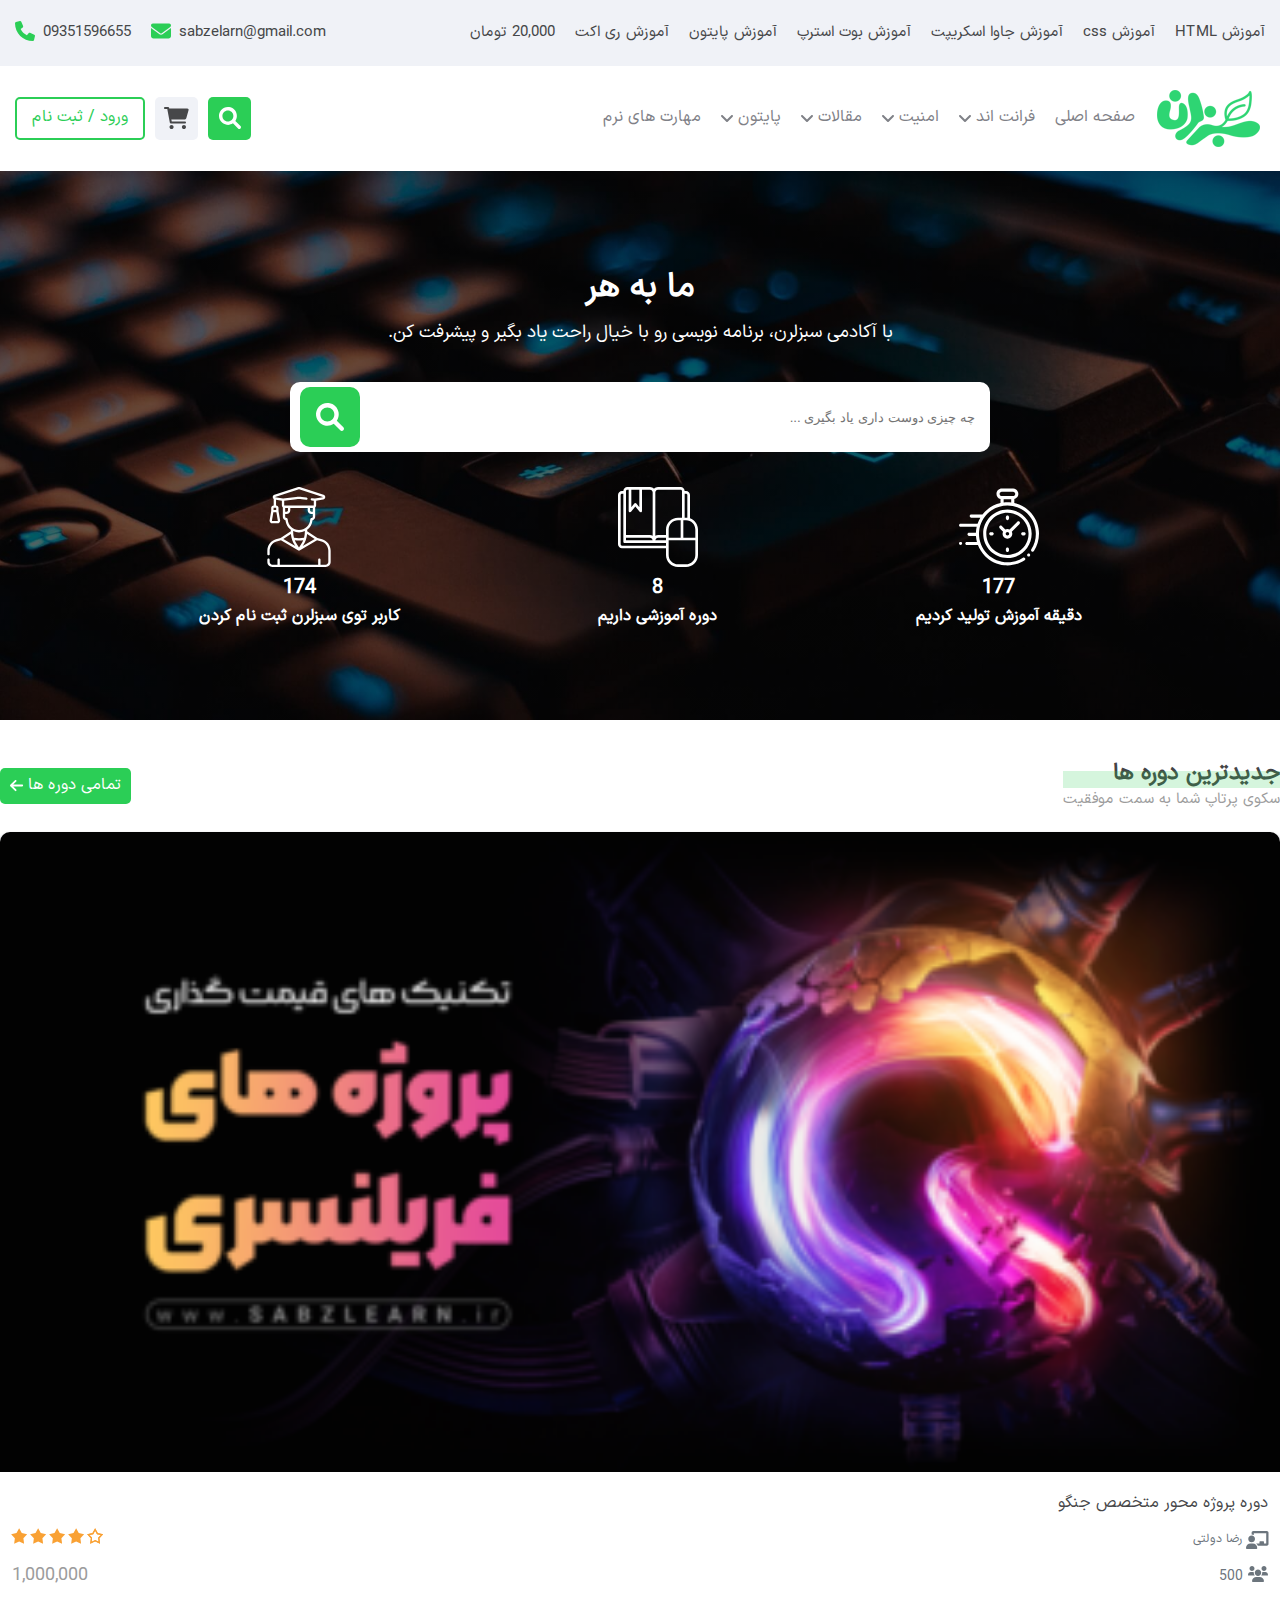
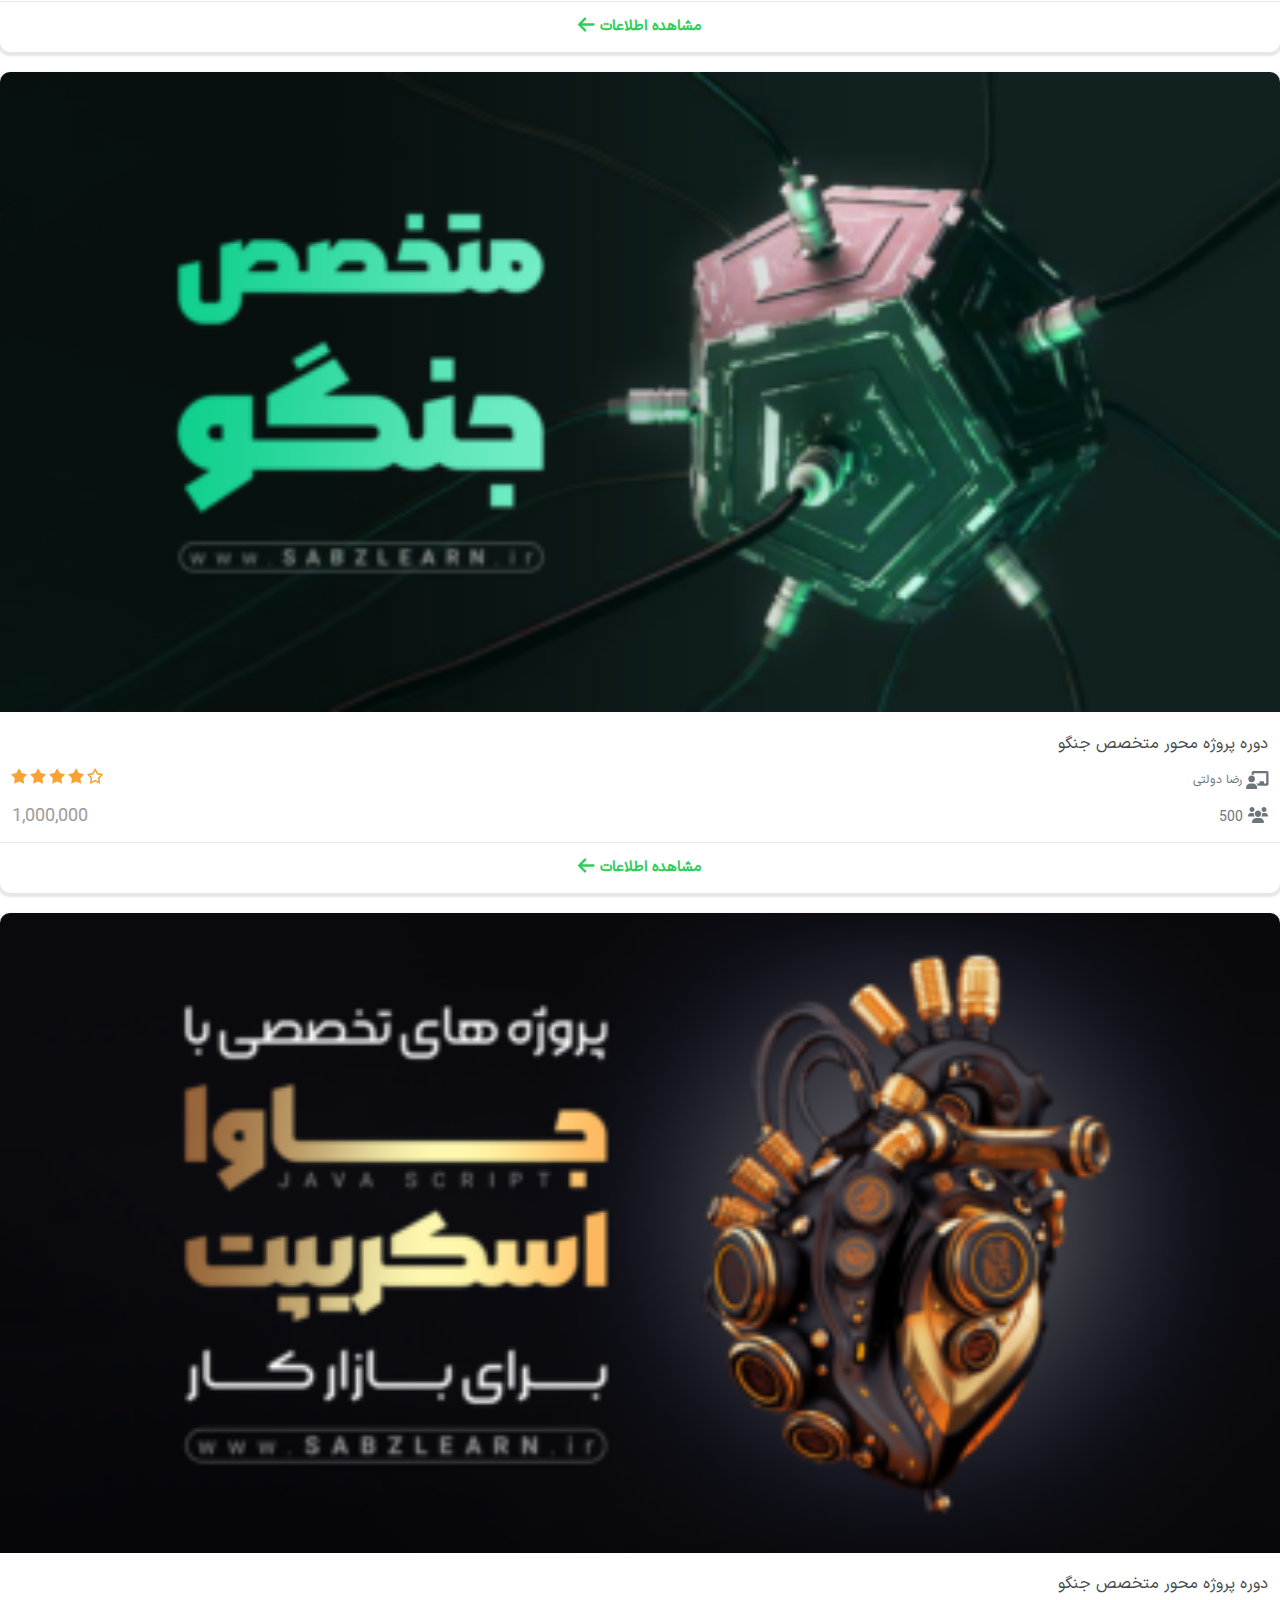
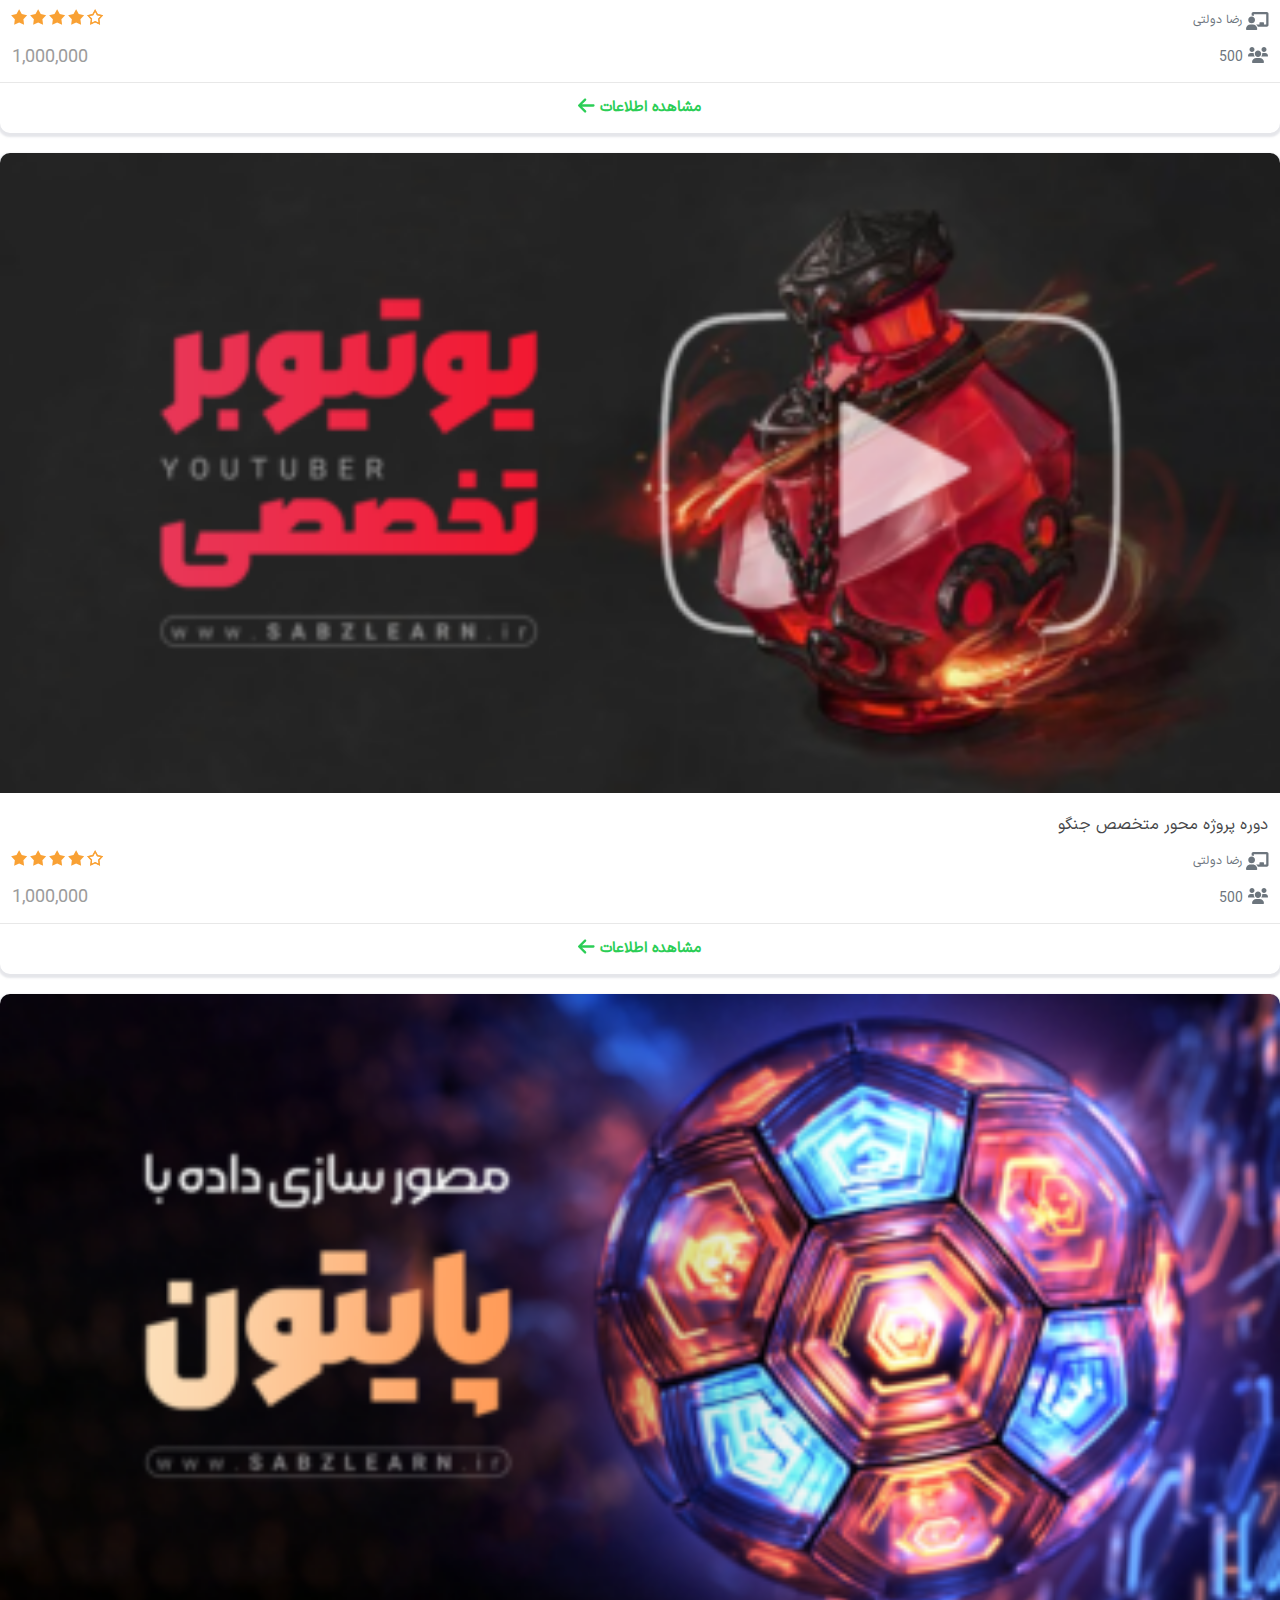
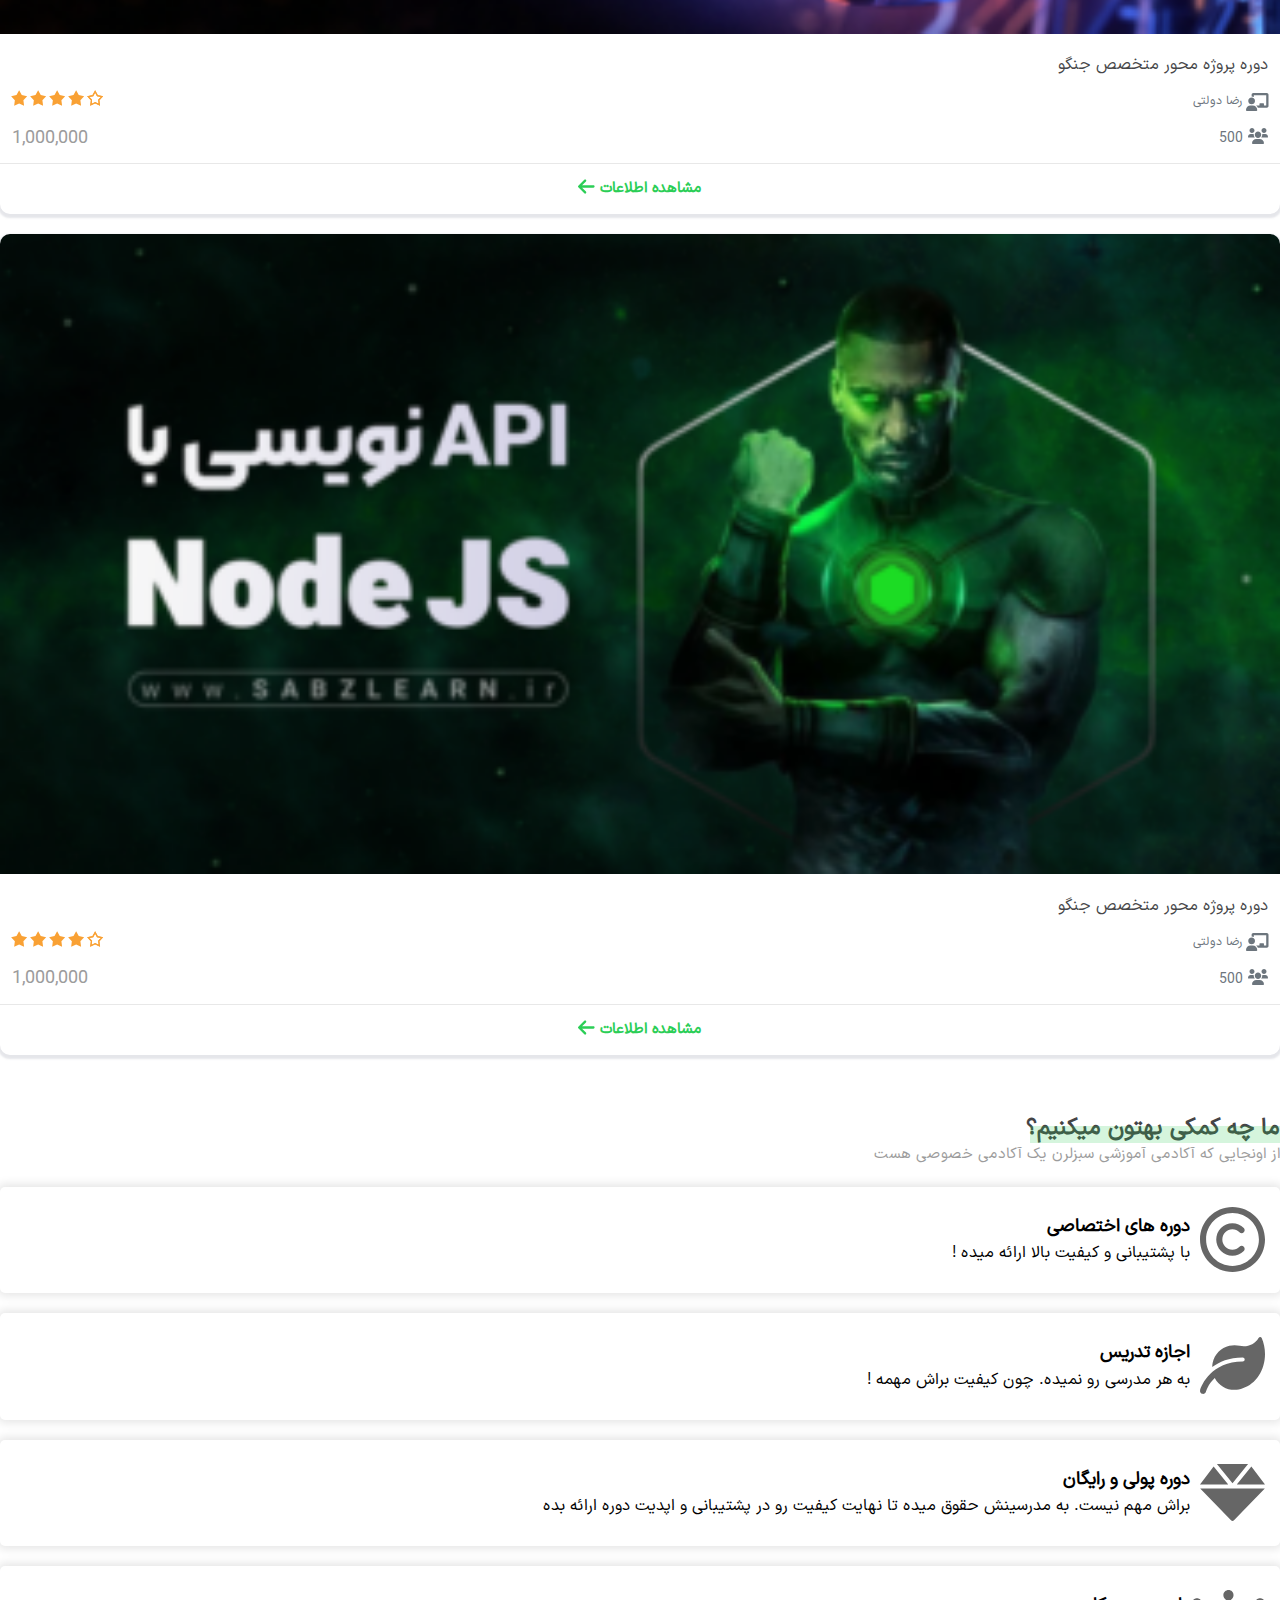
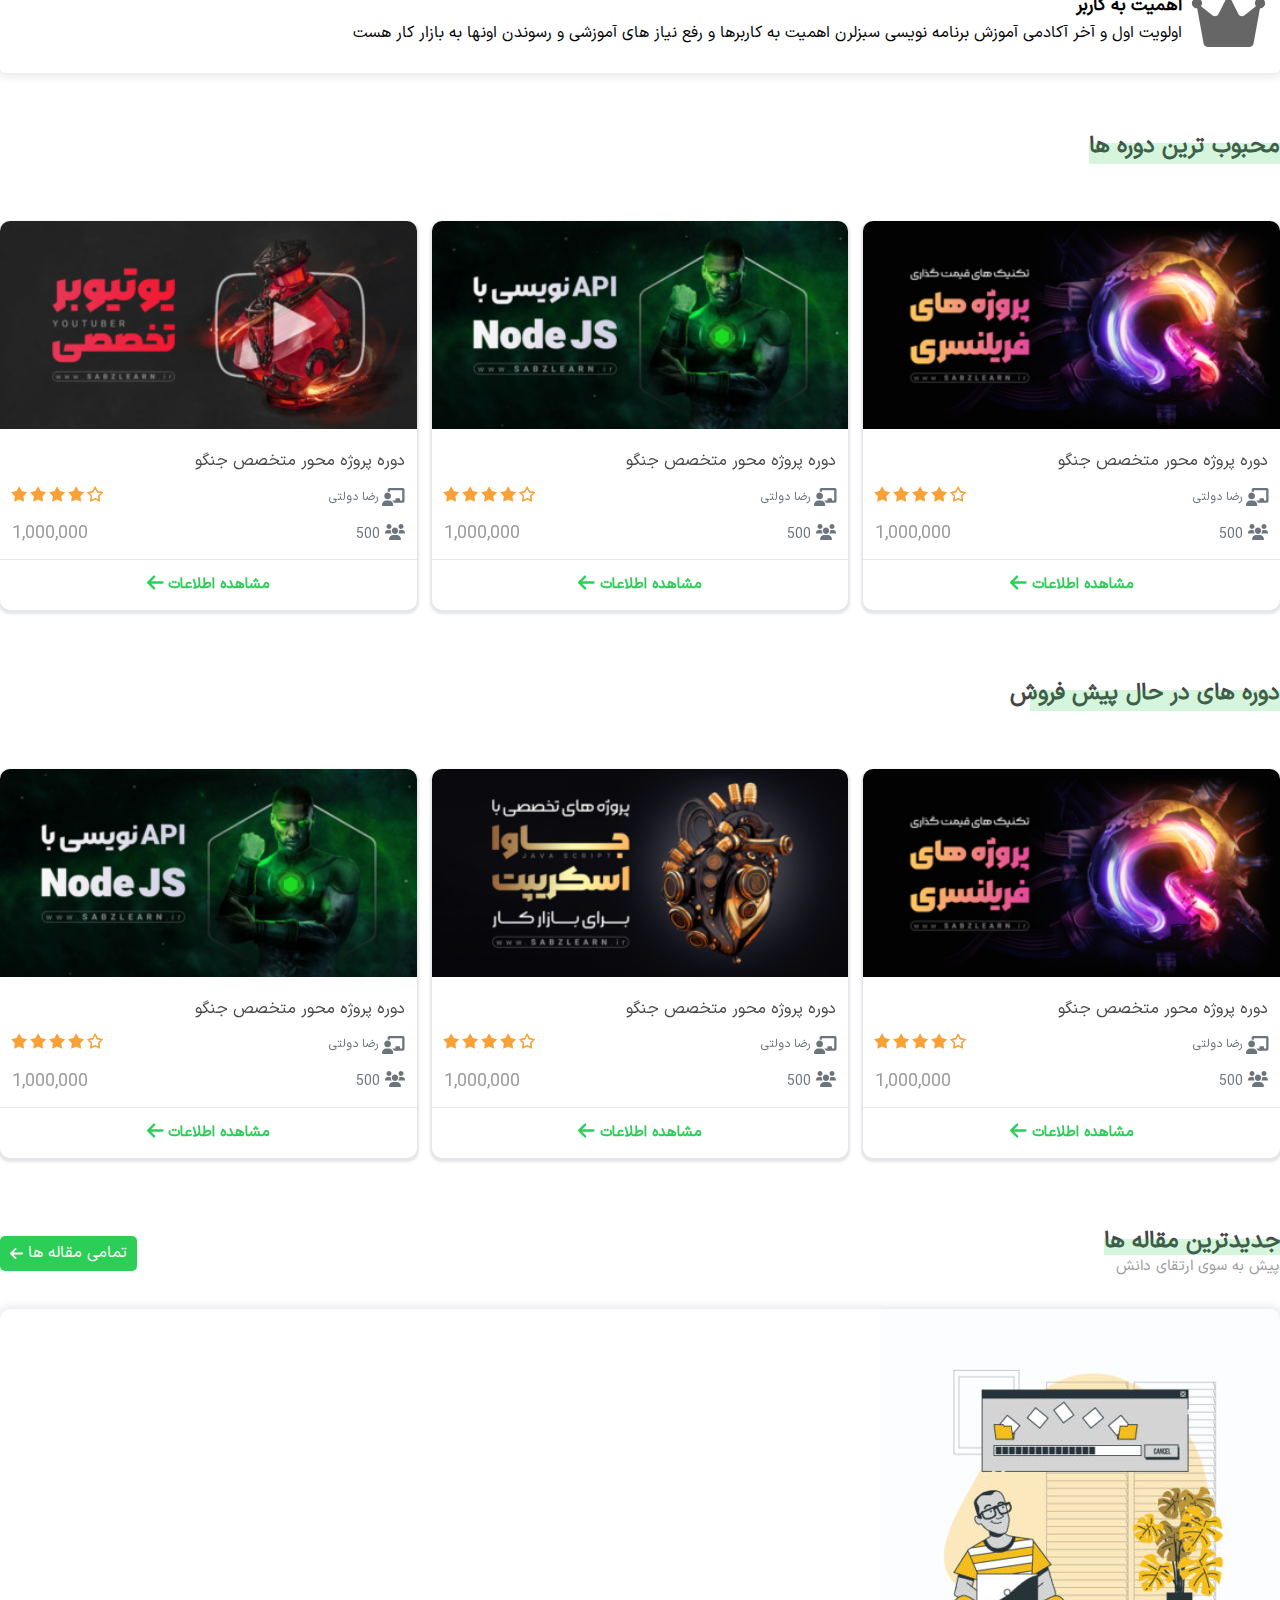
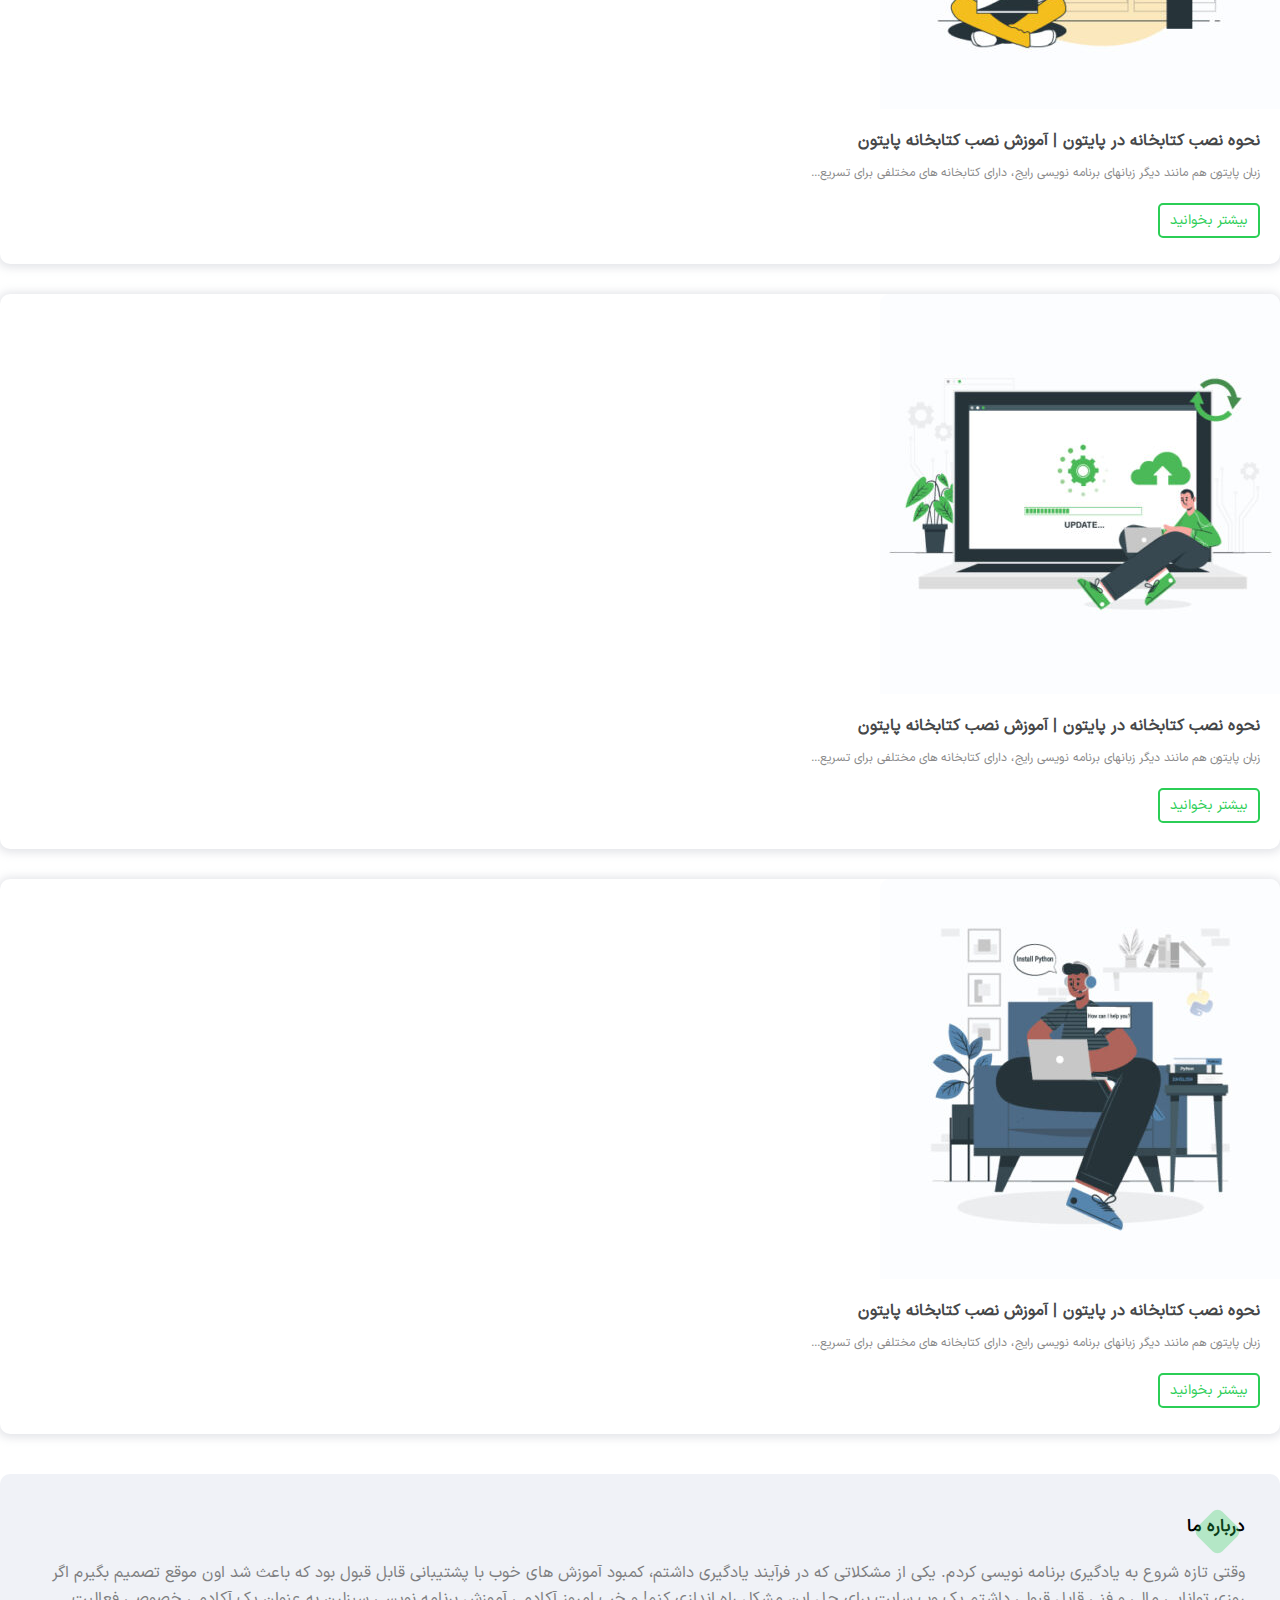
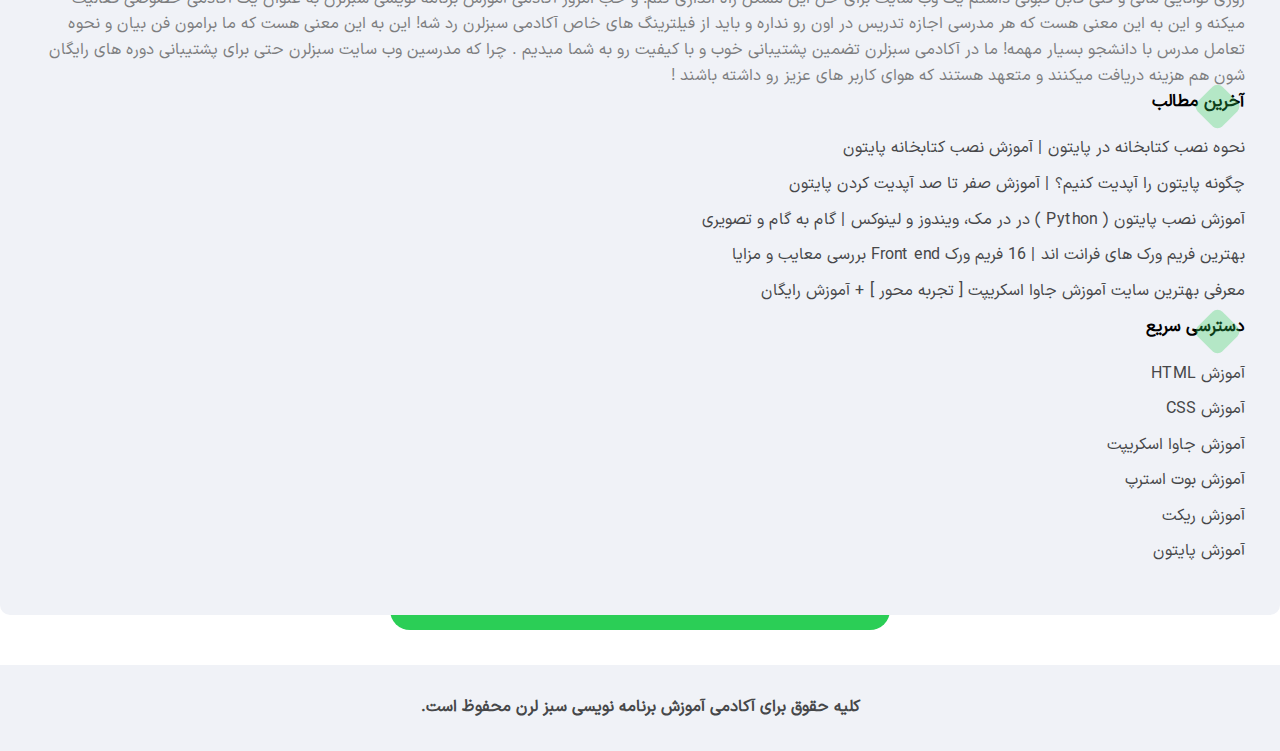
==== commit f550d0e7: "feat(dev-design): Use shared.js for pages" ====
--- a/frontend/index.html
+++ b/frontend/index.html
@@ -157,7 +157,7 @@
                 <i class="fas fa-shopping-cart main-header__cart-icon"></i>
               </a>
               <a href="#" class="main-header__profile">
-                <span class="main-header__profile-text">محمدامین سعیدی راد</span>
+                <span class="main-header__profile-text"></span>
               </a>
             </div>
           </div>
@@ -1074,4 +1074,5 @@
   <script src="./vendor/FontAwesome5/all.min.js"></script>
   <script src="./js/slider-config.js"></script>
   <script src="./js/index.js"></script>
+  <script src="./js/shared.js" type="module"></script>
 </html>
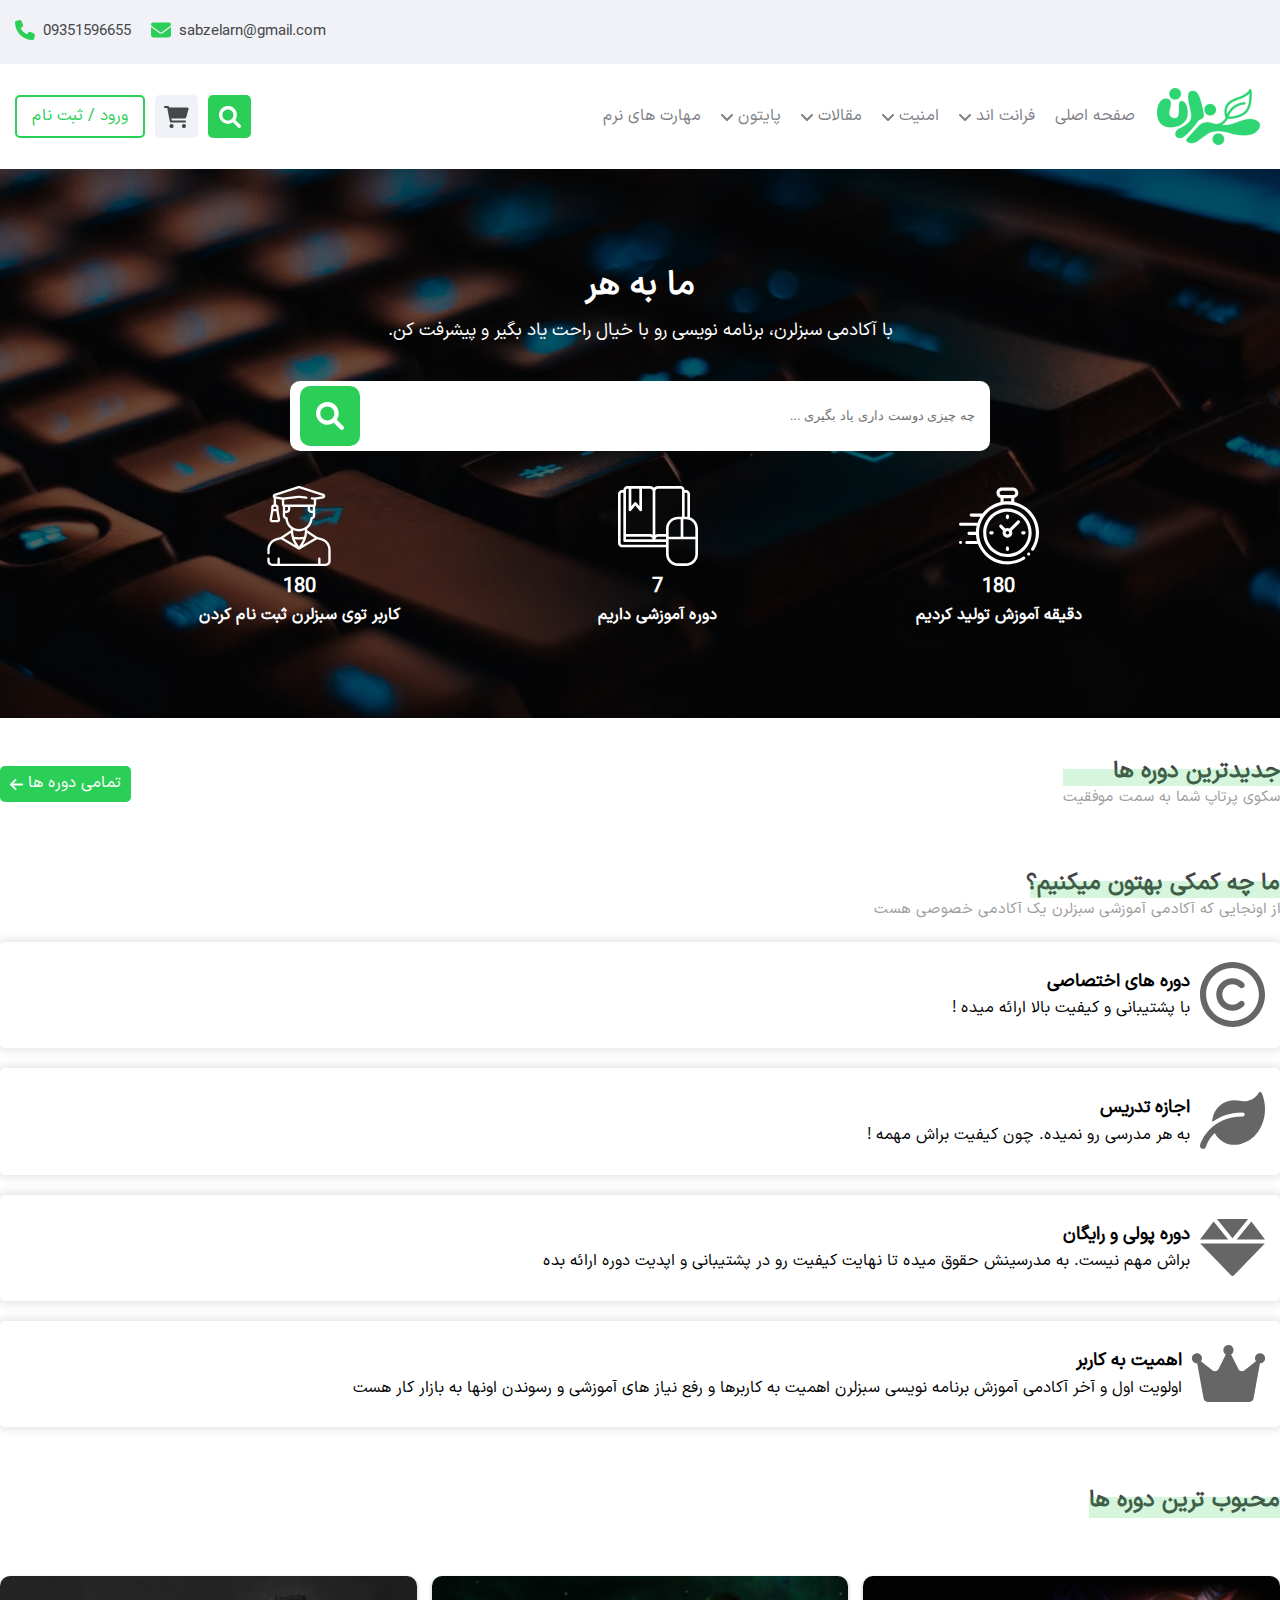
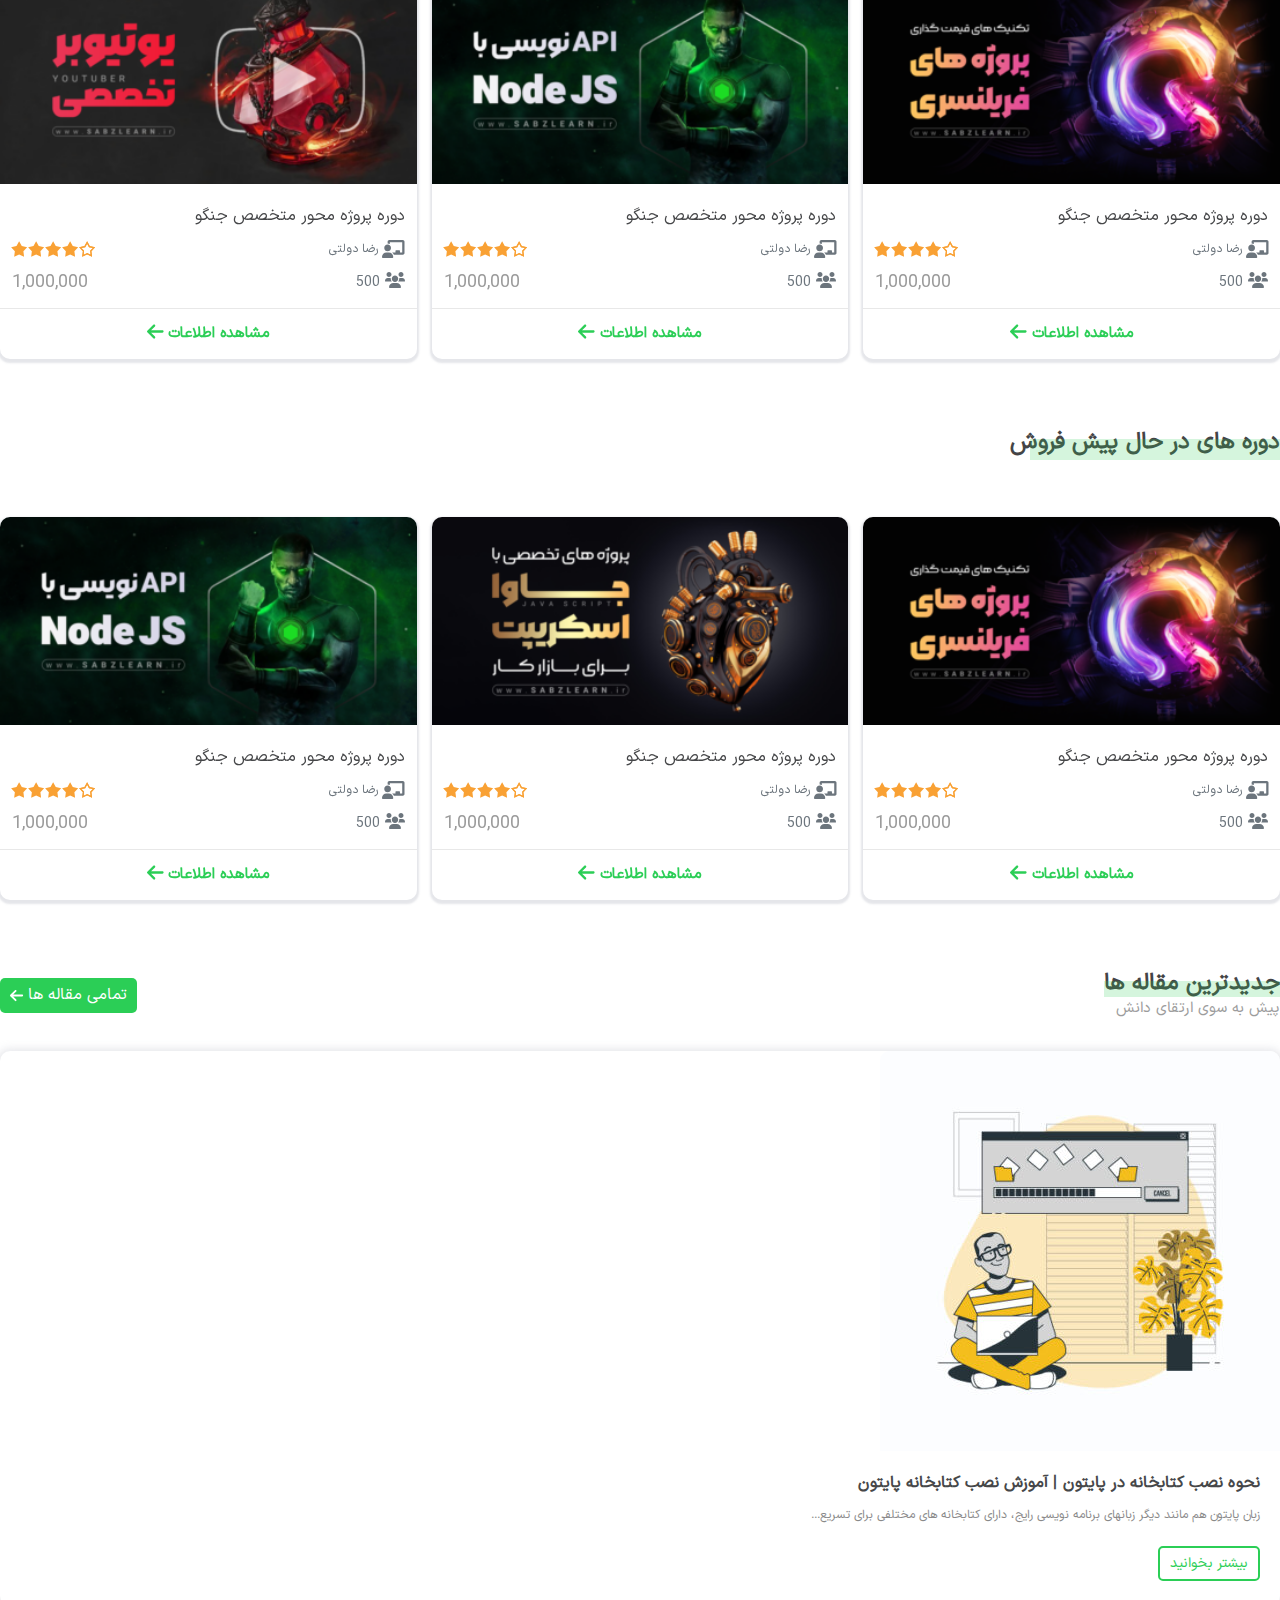
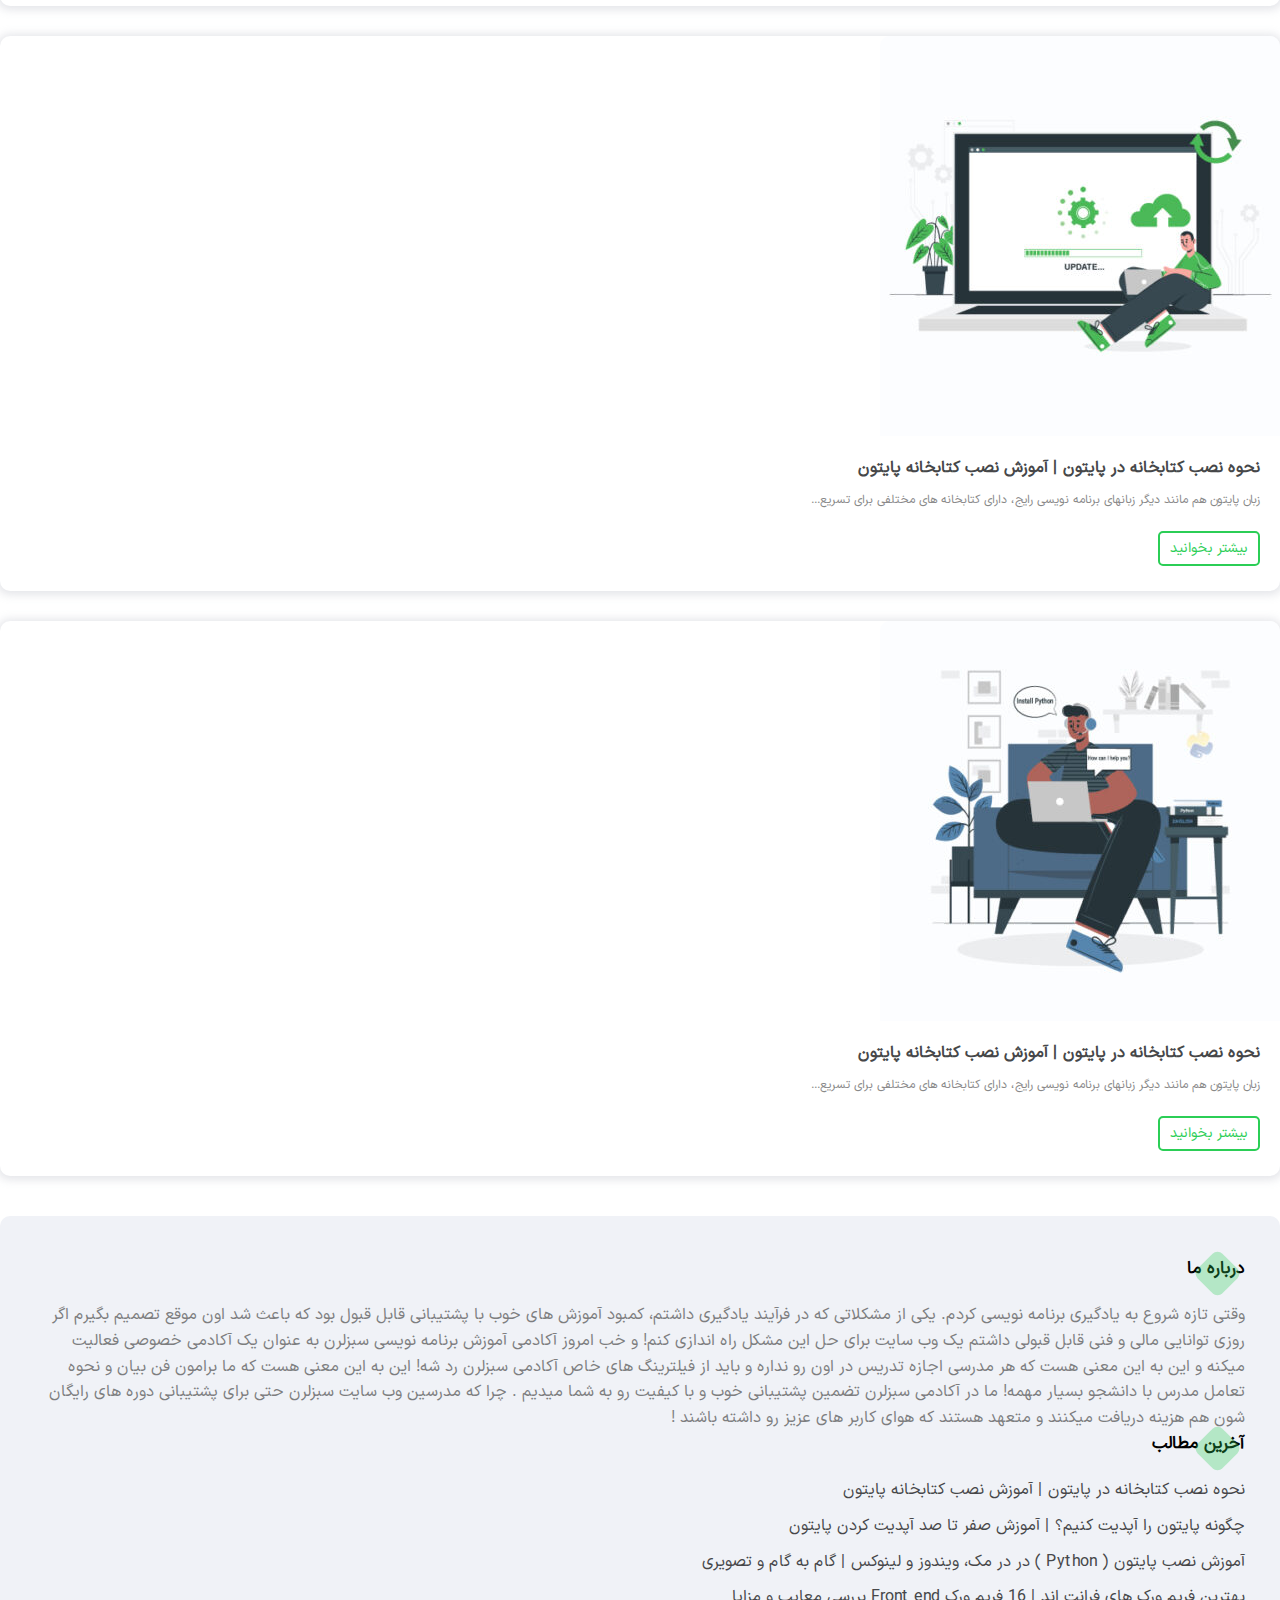
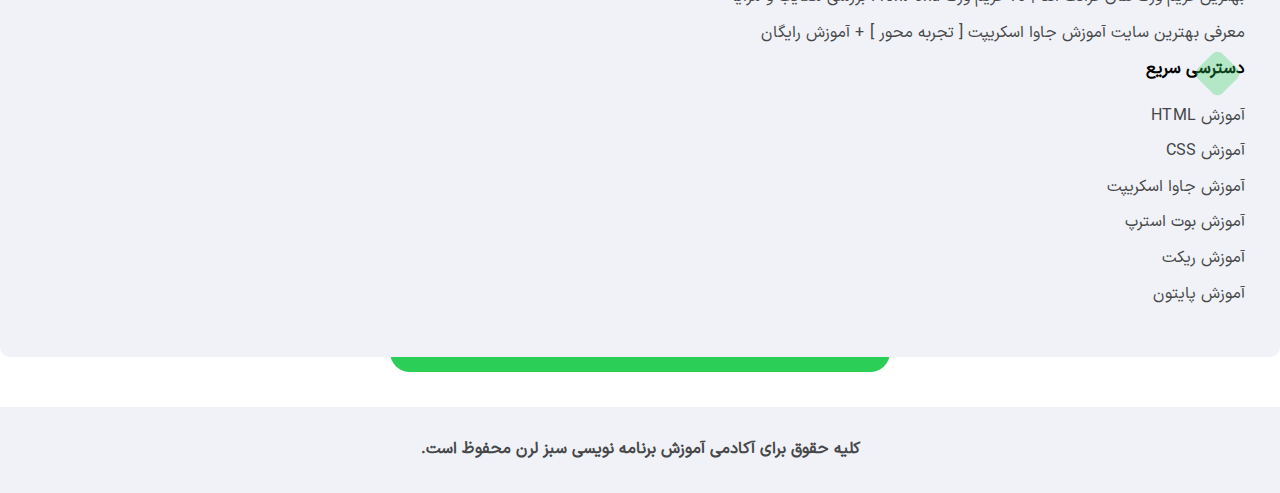
==== commit b2d42679: "feat(dev-script): Developing getAllCourses and starRating  & showNewestCourses for use in index.js" ====
--- a/frontend/index.html
+++ b/frontend/index.html
@@ -307,226 +307,8 @@
         </div>
         <div class="courses-content">
           <div class="container">
-            <div class="row">
-              <div class="col-4">
-                <div class="course-box">
-                  <a href="#">
-                    <img src="images/courses/fareelancer.png" alt="Course img" class="course-box__img" />
-                  </a>
-                  <div class="course-box__main">
-                    <a href="#" class="course-box__title">دوره پروژه محور متخصص جنگو</a>
-
-                    <div class="course-box__rating-teacher">
-                      <div class="course-box__teacher">
-                        <i class="fas fa-chalkboard-teacher course-box__teacher-icon"></i>
-                        <a href="#" class="course-box__teacher-link">رضا دولتی</a>
-                      </div>
-                      <div class="course-box__rating">
-                        <img src="images/svgs/star.svg" alt="rating" class="course-box__star" />
-                        <img src="images/svgs/star_fill.svg" alt="rating" class="course-box__star" />
-                        <img src="images/svgs/star_fill.svg" alt="rating" class="course-box__star" />
-                        <img src="images/svgs/star_fill.svg" alt="rating" class="course-box__star" />
-                        <img src="images/svgs/star_fill.svg" alt="rating" class="course-box__star" />
-                      </div>
-                    </div>
-
-                    <div class="course-box__status">
-                      <div class="course-box__users">
-                        <i class="fas fa-users course-box__users-icon"></i>
-                        <span class="course-box__users-text">500</span>
-                      </div>
-                      <span class="course-box__price">1,000,000</span>
-                    </div>
-                  </div>
-                  <div class="course-box__footer">
-                    <a href="#" class="course-box__footer-link">
-                      مشاهده اطلاعات
-                      <i class="fas fa-arrow-left course-box__footer-icon"></i>
-                    </a>
-                  </div>
-                </div>
-              </div>
-              <div class="col-4">
-                <div class="course-box">
-                  <a href="#">
-                    <img src="images/courses/jango.png" alt="Course img" class="course-box__img" />
-                  </a>
-                  <div class="course-box__main">
-                    <a href="#" class="course-box__title">دوره پروژه محور متخصص جنگو</a>
-
-                    <div class="course-box__rating-teacher">
-                      <div class="course-box__teacher">
-                        <i class="fas fa-chalkboard-teacher course-box__teacher-icon"></i>
-                        <a href="#" class="course-box__teacher-link">رضا دولتی</a>
-                      </div>
-                      <div class="course-box__rating">
-                        <img src="images/svgs/star.svg" alt="rating" class="course-box__star" />
-                        <img src="images/svgs/star_fill.svg" alt="rating" class="course-box__star" />
-                        <img src="images/svgs/star_fill.svg" alt="rating" class="course-box__star" />
-                        <img src="images/svgs/star_fill.svg" alt="rating" class="course-box__star" />
-                        <img src="images/svgs/star_fill.svg" alt="rating" class="course-box__star" />
-                      </div>
-                    </div>
-                    <div class="course-box__status">
-                      <div class="course-box__users">
-                        <i class="fas fa-users course-box__users-icon"></i>
-                        <span class="course-box__users-text">500</span>
-                      </div>
-                      <span class="course-box__price">1,000,000</span>
-                    </div>
-                  </div>
-                  <div class="course-box__footer">
-                    <a href="#" class="course-box__footer-link">
-                      مشاهده اطلاعات
-                      <i class="fas fa-arrow-left course-box__footer-icon"></i>
-                    </a>
-                  </div>
-                </div>
-              </div>
-              <div class="col-4">
-                <div class="course-box">
-                  <a href="#">
-                    <img src="images/courses/js_project.png" alt="Course img" class="course-box__img" />
-                  </a>
-                  <div class="course-box__main">
-                    <a href="#" class="course-box__title">دوره پروژه محور متخصص جنگو</a>
-                    <div class="course-box__rating-teacher">
-                      <div class="course-box__teacher">
-                        <i class="fas fa-chalkboard-teacher course-box__teacher-icon"></i>
-                        <a href="#" class="course-box__teacher-link">رضا دولتی</a>
-                      </div>
-                      <div class="course-box__rating">
-                        <img src="images/svgs/star.svg" alt="rating" class="course-box__star" />
-                        <img src="images/svgs/star_fill.svg" alt="rating" class="course-box__star" />
-                        <img src="images/svgs/star_fill.svg" alt="rating" class="course-box__star" />
-                        <img src="images/svgs/star_fill.svg" alt="rating" class="course-box__star" />
-                        <img src="images/svgs/star_fill.svg" alt="rating" class="course-box__star" />
-                      </div>
-                    </div>
-                    <div class="course-box__status">
-                      <div class="course-box__users">
-                        <i class="fas fa-users course-box__users-icon"></i>
-                        <span class="course-box__users-text">500</span>
-                      </div>
-                      <span class="course-box__price">1,000,000</span>
-                    </div>
-                  </div>
-                  <div class="course-box__footer">
-                    <a href="#" class="course-box__footer-link">
-                      مشاهده اطلاعات
-                      <i class="fas fa-arrow-left course-box__footer-icon"></i>
-                    </a>
-                  </div>
-                </div>
-              </div>
-              <div class="col-4">
-                <div class="course-box">
-                  <a href="#">
-                    <img src="images/courses/youtuber.png" alt="Course img" class="course-box__img" />
-                  </a>
-                  <div class="course-box__main">
-                    <a href="#" class="course-box__title">دوره پروژه محور متخصص جنگو</a>
-                    <div class="course-box__rating-teacher">
-                      <div class="course-box__teacher">
-                        <i class="fas fa-chalkboard-teacher course-box__teacher-icon"></i>
-                        <a href="#" class="course-box__teacher-link">رضا دولتی</a>
-                      </div>
-                      <div class="course-box__rating">
-                        <img src="images/svgs/star.svg" alt="rating" class="course-box__star" />
-                        <img src="images/svgs/star_fill.svg" alt="rating" class="course-box__star" />
-                        <img src="images/svgs/star_fill.svg" alt="rating" class="course-box__star" />
-                        <img src="images/svgs/star_fill.svg" alt="rating" class="course-box__star" />
-                        <img src="images/svgs/star_fill.svg" alt="rating" class="course-box__star" />
-                      </div>
-                    </div>
-                    <div class="course-box__status">
-                      <div class="course-box__users">
-                        <i class="fas fa-users course-box__users-icon"></i>
-                        <span class="course-box__users-text">500</span>
-                      </div>
-                      <span class="course-box__price">1,000,000</span>
-                    </div>
-                  </div>
-                  <div class="course-box__footer">
-                    <a href="#" class="course-box__footer-link">
-                      مشاهده اطلاعات
-                      <i class="fas fa-arrow-left course-box__footer-icon"></i>
-                    </a>
-                  </div>
-                </div>
-              </div>
-              <div class="col-4">
-                <div class="course-box">
-                  <a href="#">
-                    <img src="images/courses/python.png" alt="Course img" class="course-box__img" />
-                  </a>
-                  <div class="course-box__main">
-                    <a href="#" class="course-box__title">دوره پروژه محور متخصص جنگو</a>
-                    <div class="course-box__rating-teacher">
-                      <div class="course-box__teacher">
-                        <i class="fas fa-chalkboard-teacher course-box__teacher-icon"></i>
-                        <a href="#" class="course-box__teacher-link">رضا دولتی</a>
-                      </div>
-                      <div class="course-box__rating">
-                        <img src="images/svgs/star.svg" alt="rating" class="course-box__star" />
-                        <img src="images/svgs/star_fill.svg" alt="rating" class="course-box__star" />
-                        <img src="images/svgs/star_fill.svg" alt="rating" class="course-box__star" />
-                        <img src="images/svgs/star_fill.svg" alt="rating" class="course-box__star" />
-                        <img src="images/svgs/star_fill.svg" alt="rating" class="course-box__star" />
-                      </div>
-                    </div>
-                    <div class="course-box__status">
-                      <div class="course-box__users">
-                        <i class="fas fa-users course-box__users-icon"></i>
-                        <span class="course-box__users-text">500</span>
-                      </div>
-                      <span class="course-box__price">1,000,000</span>
-                    </div>
-                  </div>
-                  <div class="course-box__footer">
-                    <a href="#" class="course-box__footer-link">
-                      مشاهده اطلاعات
-                      <i class="fas fa-arrow-left course-box__footer-icon"></i>
-                    </a>
-                  </div>
-                </div>
-              </div>
-              <div class="col-4">
-                <div class="course-box">
-                  <a href="#">
-                    <img src="images/courses/nodejs.png" alt="Course img" class="course-box__img" />
-                  </a>
-                  <div class="course-box__main">
-                    <a href="#" class="course-box__title">دوره پروژه محور متخصص جنگو</a>
-                    <div class="course-box__rating-teacher">
-                      <div class="course-box__teacher">
-                        <i class="fas fa-chalkboard-teacher course-box__teacher-icon"></i>
-                        <a href="#" class="course-box__teacher-link">رضا دولتی</a>
-                      </div>
-                      <div class="course-box__rating">
-                        <img src="images/svgs/star.svg" alt="rating" class="course-box__star" />
-                        <img src="images/svgs/star_fill.svg" alt="rating" class="course-box__star" />
-                        <img src="images/svgs/star_fill.svg" alt="rating" class="course-box__star" />
-                        <img src="images/svgs/star_fill.svg" alt="rating" class="course-box__star" />
-                        <img src="images/svgs/star_fill.svg" alt="rating" class="course-box__star" />
-                      </div>
-                    </div>
-                    <div class="course-box__status">
-                      <div class="course-box__users">
-                        <i class="fas fa-users course-box__users-icon"></i>
-                        <span class="course-box__users-text">500</span>
-                      </div>
-                      <span class="course-box__price">1,000,000</span>
-                    </div>
-                  </div>
-                  <div class="course-box__footer">
-                    <a href="#" class="course-box__footer-link">
-                      مشاهده اطلاعات
-                      <i class="fas fa-arrow-left course-box__footer-icon"></i>
-                    </a>
-                  </div>
-                </div>
-              </div>
+            <div class="row" id="newest-courses">
+              <!-- Render With showAllCourses Func -->
             </div>
           </div>
         </div>
@@ -1073,6 +855,6 @@
   <script src="./vendor/SwiperSlider/swiper.js"></script>
   <script src="./vendor/FontAwesome5/all.min.js"></script>
   <script src="./js/slider-config.js"></script>
-  <script src="./js/index.js"></script>
+  <script src="./js/index.js" type="module"></script>
   <script src="./js/shared.js" type="module"></script>
 </html>
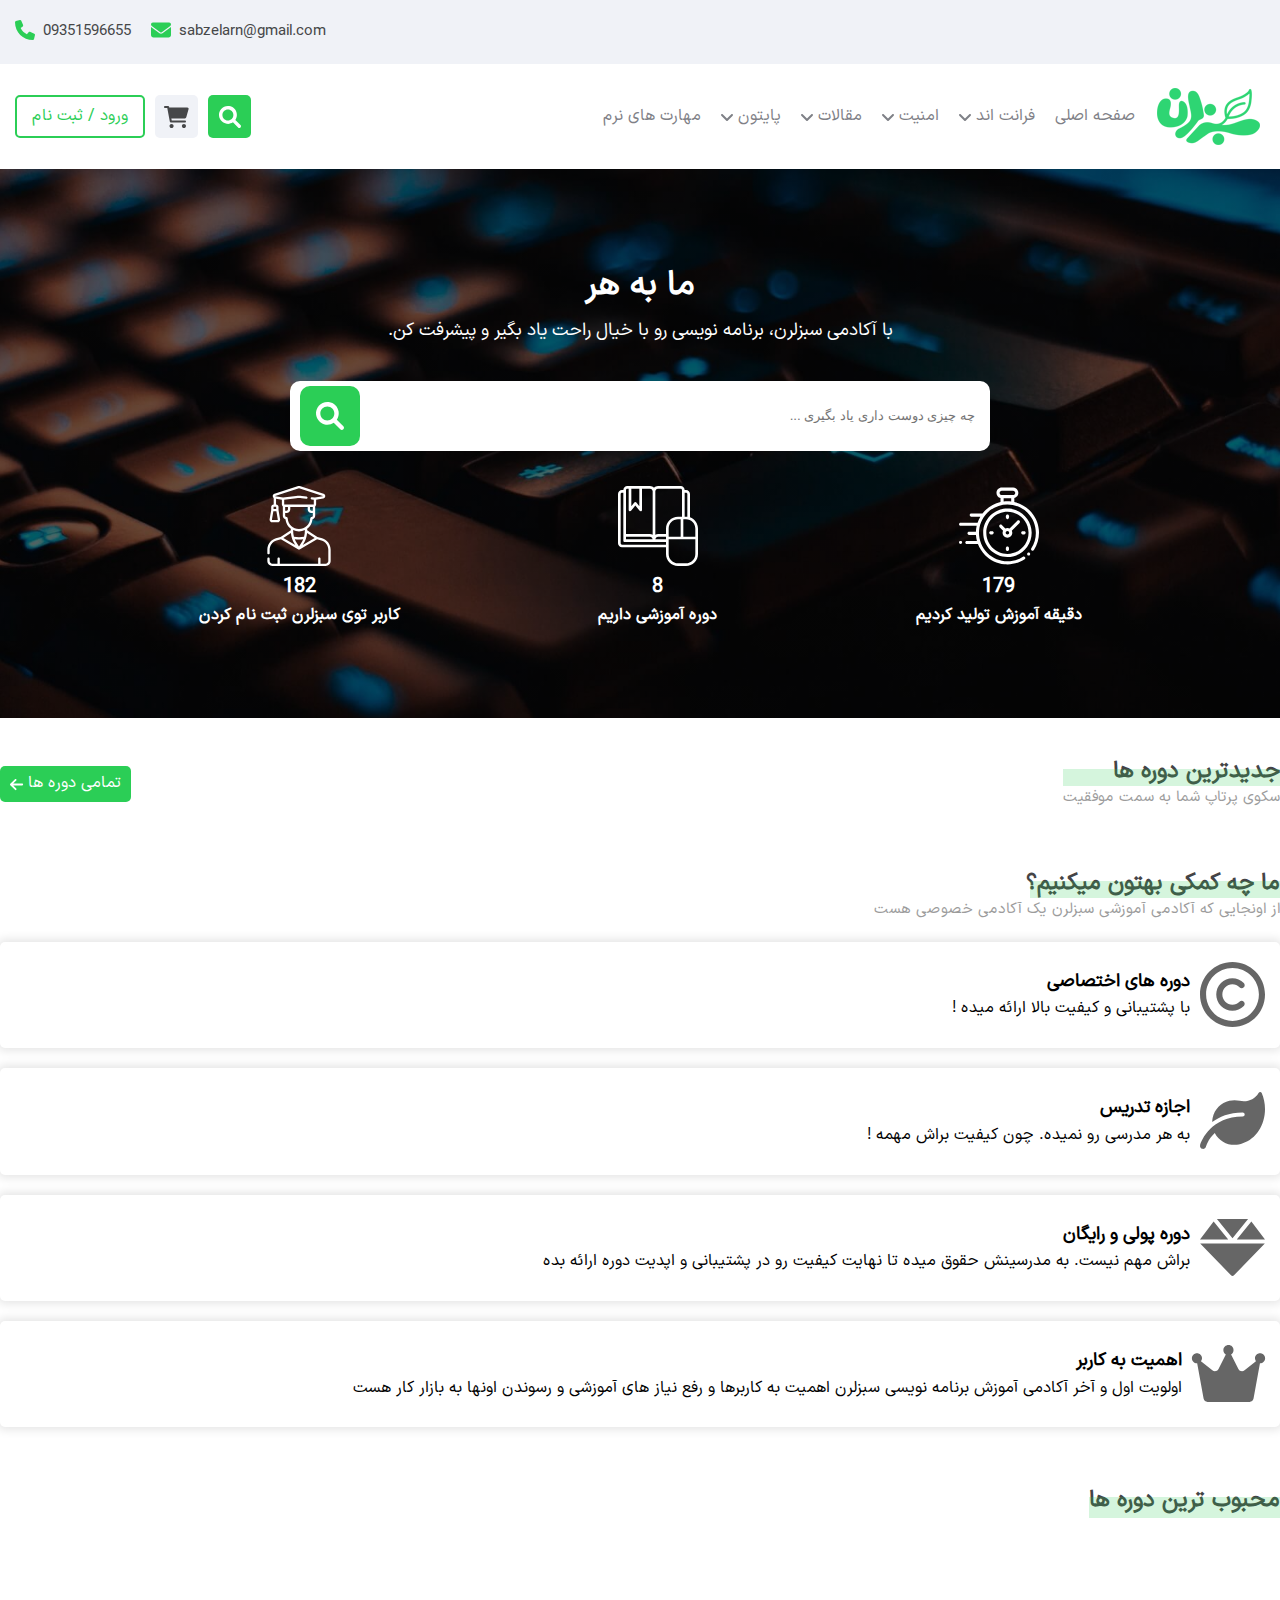
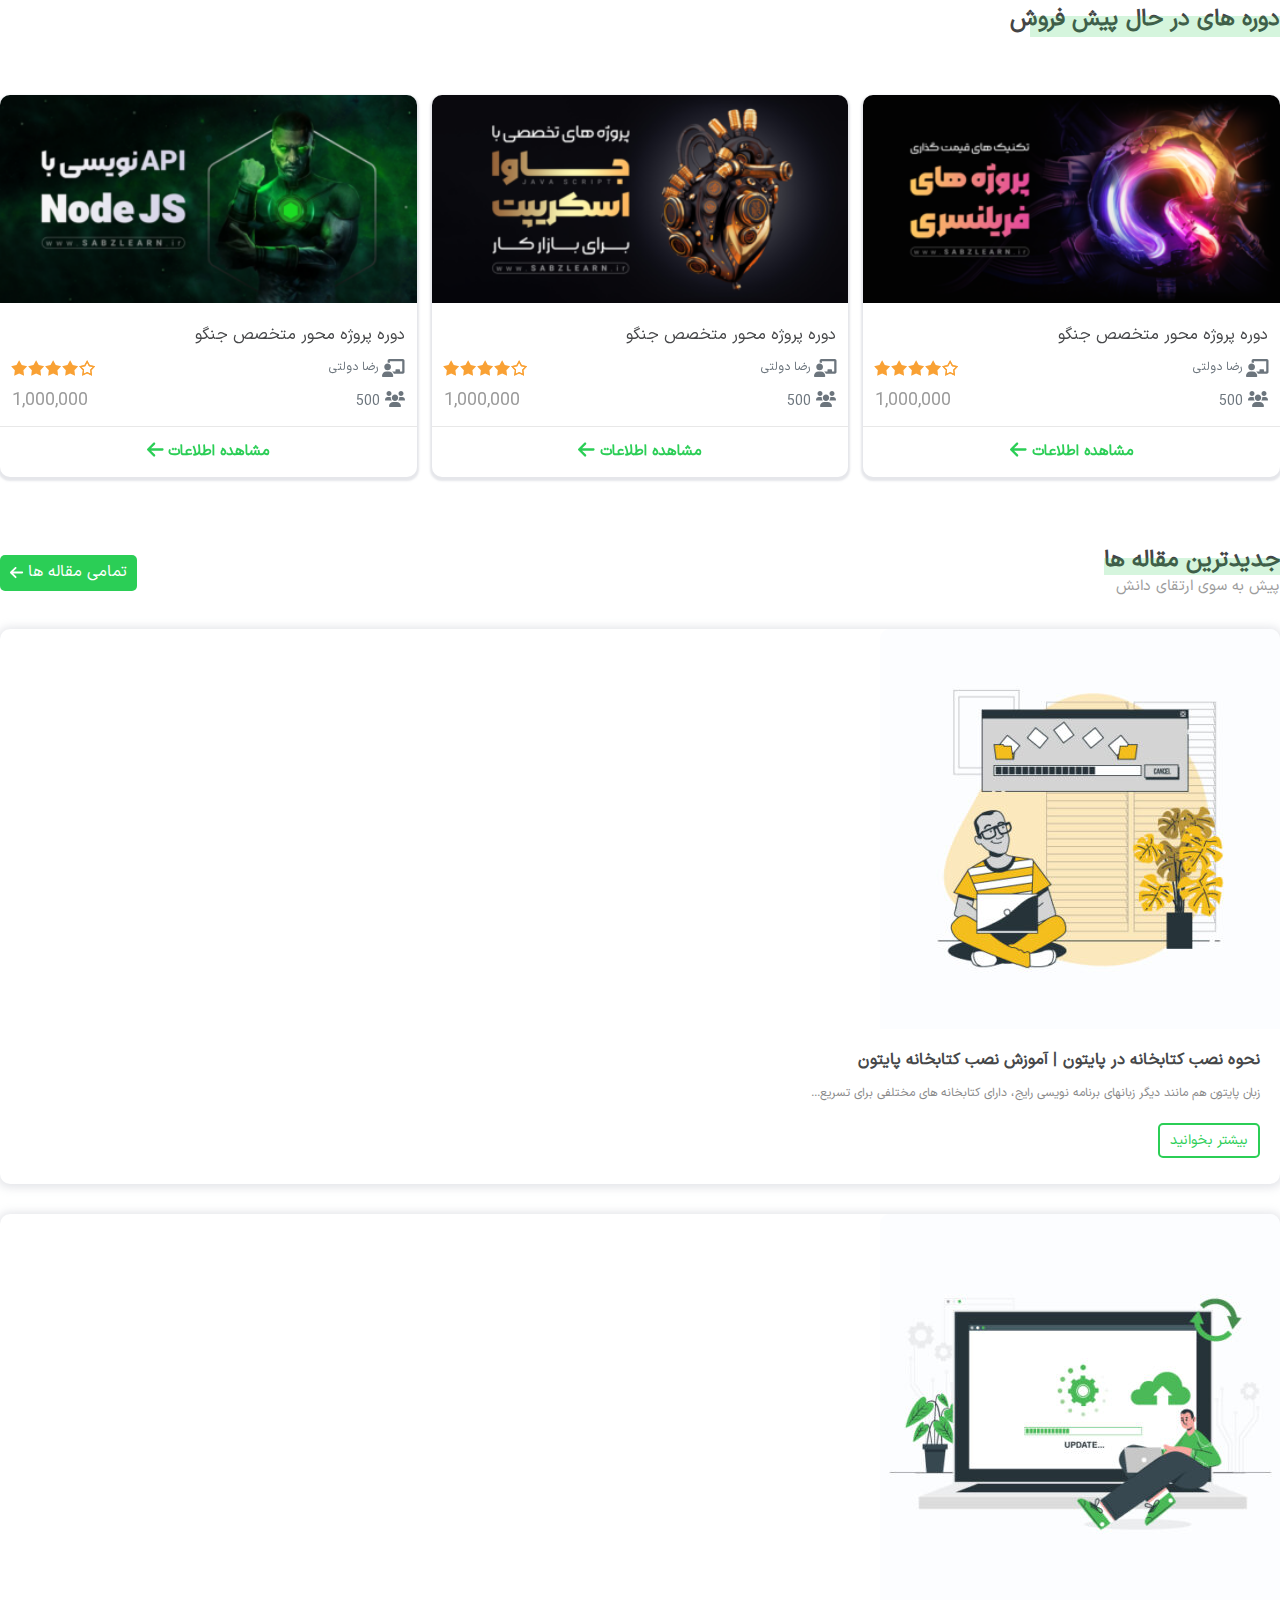
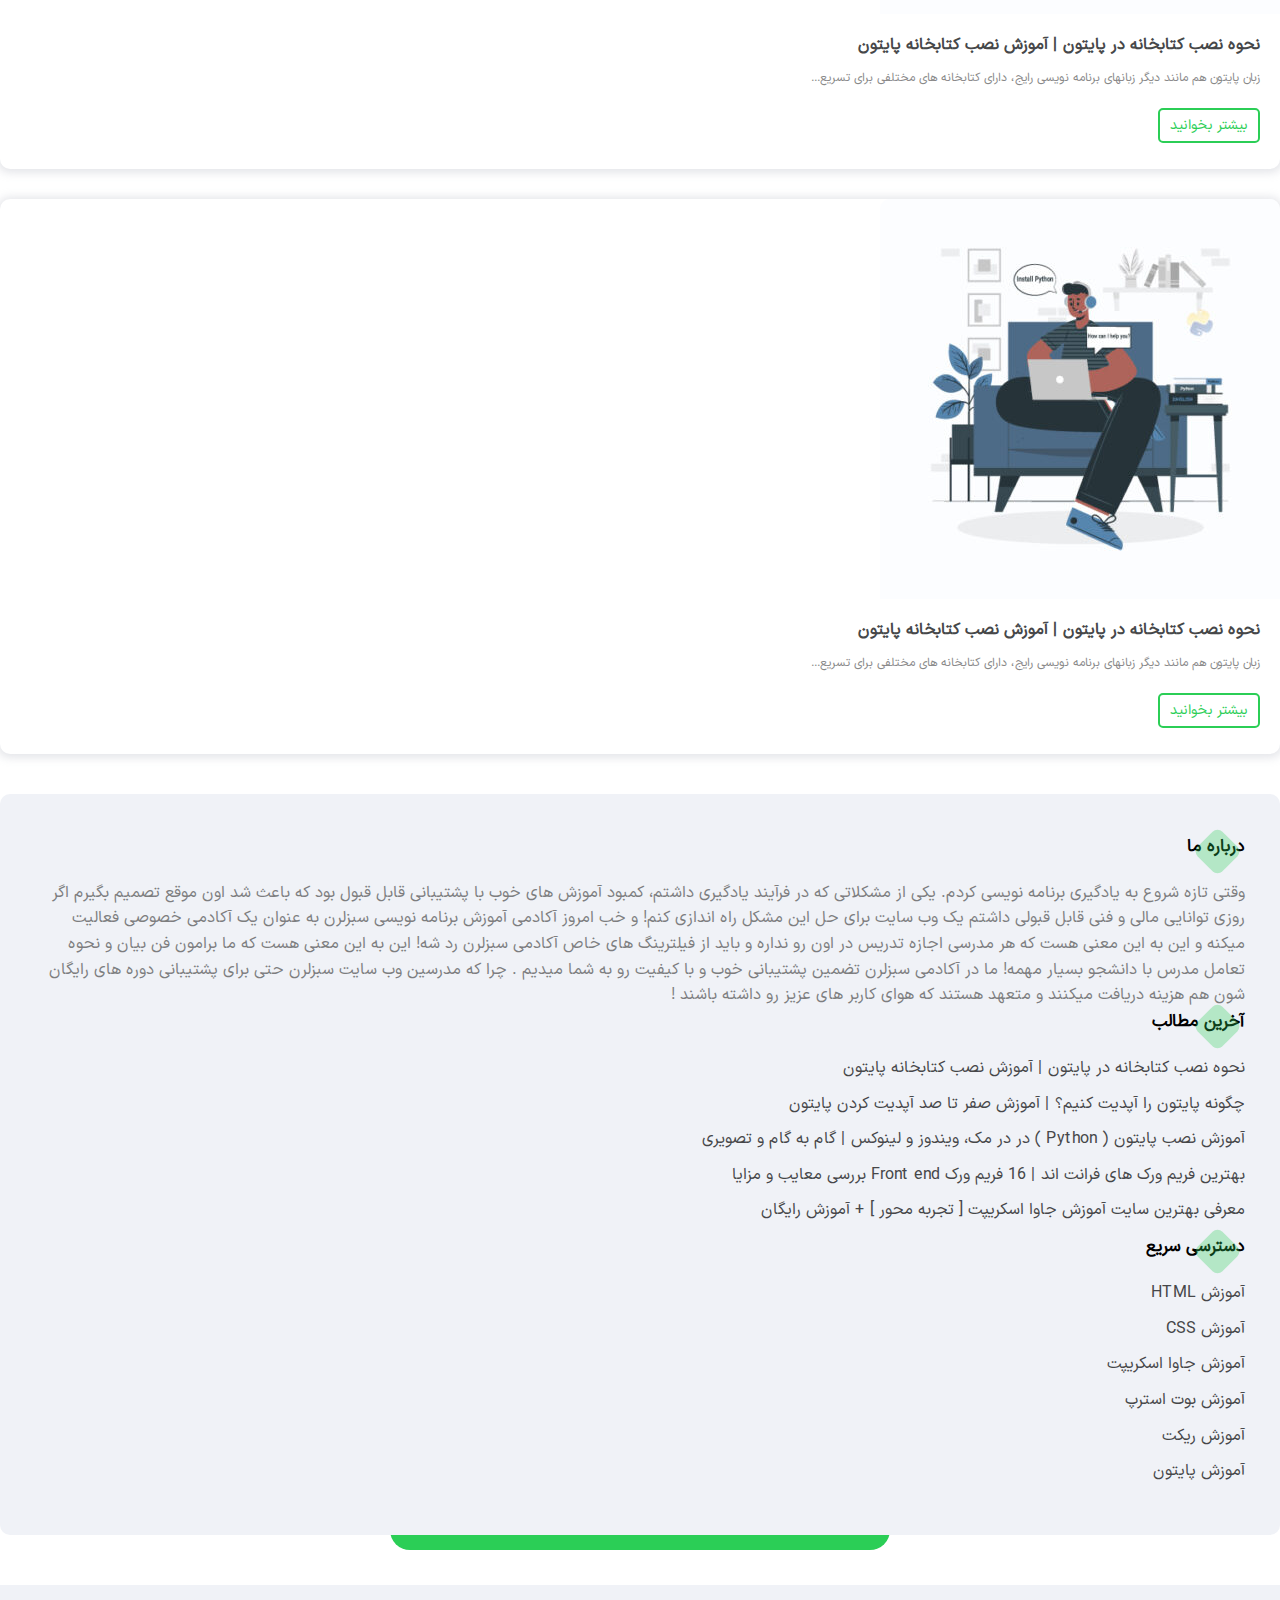
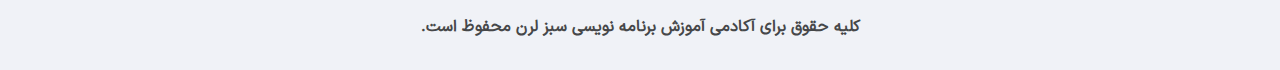
==== commit 82ff96db: "feat(dev-script): Developing getPopularCourses & showPopularCourses for use in index.js" ====
--- a/frontend/index.html
+++ b/frontend/index.html
@@ -386,163 +386,8 @@
 
         <div class="popular__slider">
           <div class="swiper swiper-popular__slider">
-            <div class="swiper-wrapper">
-              <div class="swiper-slide">
-                <div class="course-box">
-                  <a href="#">
-                    <img src="images/courses/fareelancer.png" alt="Course img" class="course-box__img" />
-                  </a>
-                  <div class="course-box__main">
-                    <a href="#" class="course-box__title">دوره پروژه محور متخصص جنگو</a>
-
-                    <div class="course-box__rating-teacher">
-                      <div class="course-box__teacher">
-                        <i class="fas fa-chalkboard-teacher course-box__teacher-icon"></i>
-                        <a href="#" class="course-box__teacher-link">رضا دولتی</a>
-                      </div>
-                      <div class="course-box__rating">
-                        <img src="images/svgs/star.svg" alt="rating" class="course-box__star" />
-                        <img src="images/svgs/star_fill.svg" alt="rating" class="course-box__star" />
-                        <img src="images/svgs/star_fill.svg" alt="rating" class="course-box__star" />
-                        <img src="images/svgs/star_fill.svg" alt="rating" class="course-box__star" />
-                        <img src="images/svgs/star_fill.svg" alt="rating" class="course-box__star" />
-                      </div>
-                    </div>
-
-                    <div class="course-box__status">
-                      <div class="course-box__users">
-                        <i class="fas fa-users course-box__users-icon"></i>
-                        <span class="course-box__users-text">500</span>
-                      </div>
-                      <span class="course-box__price">1,000,000</span>
-                    </div>
-                  </div>
-
-                  <div class="course-box__footer">
-                    <a href="#" class="course-box__footer-link">
-                      مشاهده اطلاعات
-                      <i class="fas fa-arrow-left course-box__footer-icon"></i>
-                    </a>
-                  </div>
-                </div>
-              </div>
-              <div class="swiper-slide">
-                <div class="course-box">
-                  <a href="#">
-                    <img src="images/courses/nodejs.png" alt="Course img" class="course-box__img" />
-                  </a>
-                  <div class="course-box__main">
-                    <a href="#" class="course-box__title">دوره پروژه محور متخصص جنگو</a>
-
-                    <div class="course-box__rating-teacher">
-                      <div class="course-box__teacher">
-                        <i class="fas fa-chalkboard-teacher course-box__teacher-icon"></i>
-                        <a href="#" class="course-box__teacher-link">رضا دولتی</a>
-                      </div>
-                      <div class="course-box__rating">
-                        <img src="images/svgs/star.svg" alt="rating" class="course-box__star" />
-                        <img src="images/svgs/star_fill.svg" alt="rating" class="course-box__star" />
-                        <img src="images/svgs/star_fill.svg" alt="rating" class="course-box__star" />
-                        <img src="images/svgs/star_fill.svg" alt="rating" class="course-box__star" />
-                        <img src="images/svgs/star_fill.svg" alt="rating" class="course-box__star" />
-                      </div>
-                    </div>
-
-                    <div class="course-box__status">
-                      <div class="course-box__users">
-                        <i class="fas fa-users course-box__users-icon"></i>
-                        <span class="course-box__users-text">500</span>
-                      </div>
-                      <span class="course-box__price">1,000,000</span>
-                    </div>
-                  </div>
-
-                  <div class="course-box__footer">
-                    <a href="#" class="course-box__footer-link">
-                      مشاهده اطلاعات
-                      <i class="fas fa-arrow-left course-box__footer-icon"></i>
-                    </a>
-                  </div>
-                </div>
-              </div>
-              <div class="swiper-slide">
-                <div class="course-box">
-                  <a href="#">
-                    <img src="images/courses/youtuber.png" alt="Course img" class="course-box__img" />
-                  </a>
-                  <div class="course-box__main">
-                    <a href="#" class="course-box__title">دوره پروژه محور متخصص جنگو</a>
-
-                    <div class="course-box__rating-teacher">
-                      <div class="course-box__teacher">
-                        <i class="fas fa-chalkboard-teacher course-box__teacher-icon"></i>
-                        <a href="#" class="course-box__teacher-link">رضا دولتی</a>
-                      </div>
-                      <div class="course-box__rating">
-                        <img src="images/svgs/star.svg" alt="rating" class="course-box__star" />
-                        <img src="images/svgs/star_fill.svg" alt="rating" class="course-box__star" />
-                        <img src="images/svgs/star_fill.svg" alt="rating" class="course-box__star" />
-                        <img src="images/svgs/star_fill.svg" alt="rating" class="course-box__star" />
-                        <img src="images/svgs/star_fill.svg" alt="rating" class="course-box__star" />
-                      </div>
-                    </div>
-
-                    <div class="course-box__status">
-                      <div class="course-box__users">
-                        <i class="fas fa-users course-box__users-icon"></i>
-                        <span class="course-box__users-text">500</span>
-                      </div>
-                      <span class="course-box__price">1,000,000</span>
-                    </div>
-                  </div>
-
-                  <div class="course-box__footer">
-                    <a href="#" class="course-box__footer-link">
-                      مشاهده اطلاعات
-                      <i class="fas fa-arrow-left course-box__footer-icon"></i>
-                    </a>
-                  </div>
-                </div>
-              </div>
-              <div class="swiper-slide">
-                <div class="course-box">
-                  <a href="#">
-                    <img src="images/courses/js_project.png" alt="Course img" class="course-box__img" />
-                  </a>
-                  <div class="course-box__main">
-                    <a href="#" class="course-box__title">دوره پروژه محور متخصص جنگو</a>
-
-                    <div class="course-box__rating-teacher">
-                      <div class="course-box__teacher">
-                        <i class="fas fa-chalkboard-teacher course-box__teacher-icon"></i>
-                        <a href="#" class="course-box__teacher-link">رضا دولتی</a>
-                      </div>
-                      <div class="course-box__rating">
-                        <img src="images/svgs/star.svg" alt="rating" class="course-box__star" />
-                        <img src="images/svgs/star_fill.svg" alt="rating" class="course-box__star" />
-                        <img src="images/svgs/star_fill.svg" alt="rating" class="course-box__star" />
-                        <img src="images/svgs/star_fill.svg" alt="rating" class="course-box__star" />
-                        <img src="images/svgs/star_fill.svg" alt="rating" class="course-box__star" />
-                      </div>
-                    </div>
-
-                    <div class="course-box__status">
-                      <div class="course-box__users">
-                        <i class="fas fa-users course-box__users-icon"></i>
-                        <span class="course-box__users-text">500</span>
-                      </div>
-                      <span class="course-box__price">1,000,000</span>
-                    </div>
-                  </div>
-
-                  <div class="course-box__footer">
-                    <a href="#" class="course-box__footer-link">
-                      مشاهده اطلاعات
-                      <i class="fas fa-arrow-left course-box__footer-icon"></i>
-                    </a>
-                  </div>
-                </div>
-              </div>
+            <div class="swiper-wrapper" id="popular-courses-wrapper">
+              <!-- Render With showPopularCourses Func -->
             </div>
           </div>
         </div>
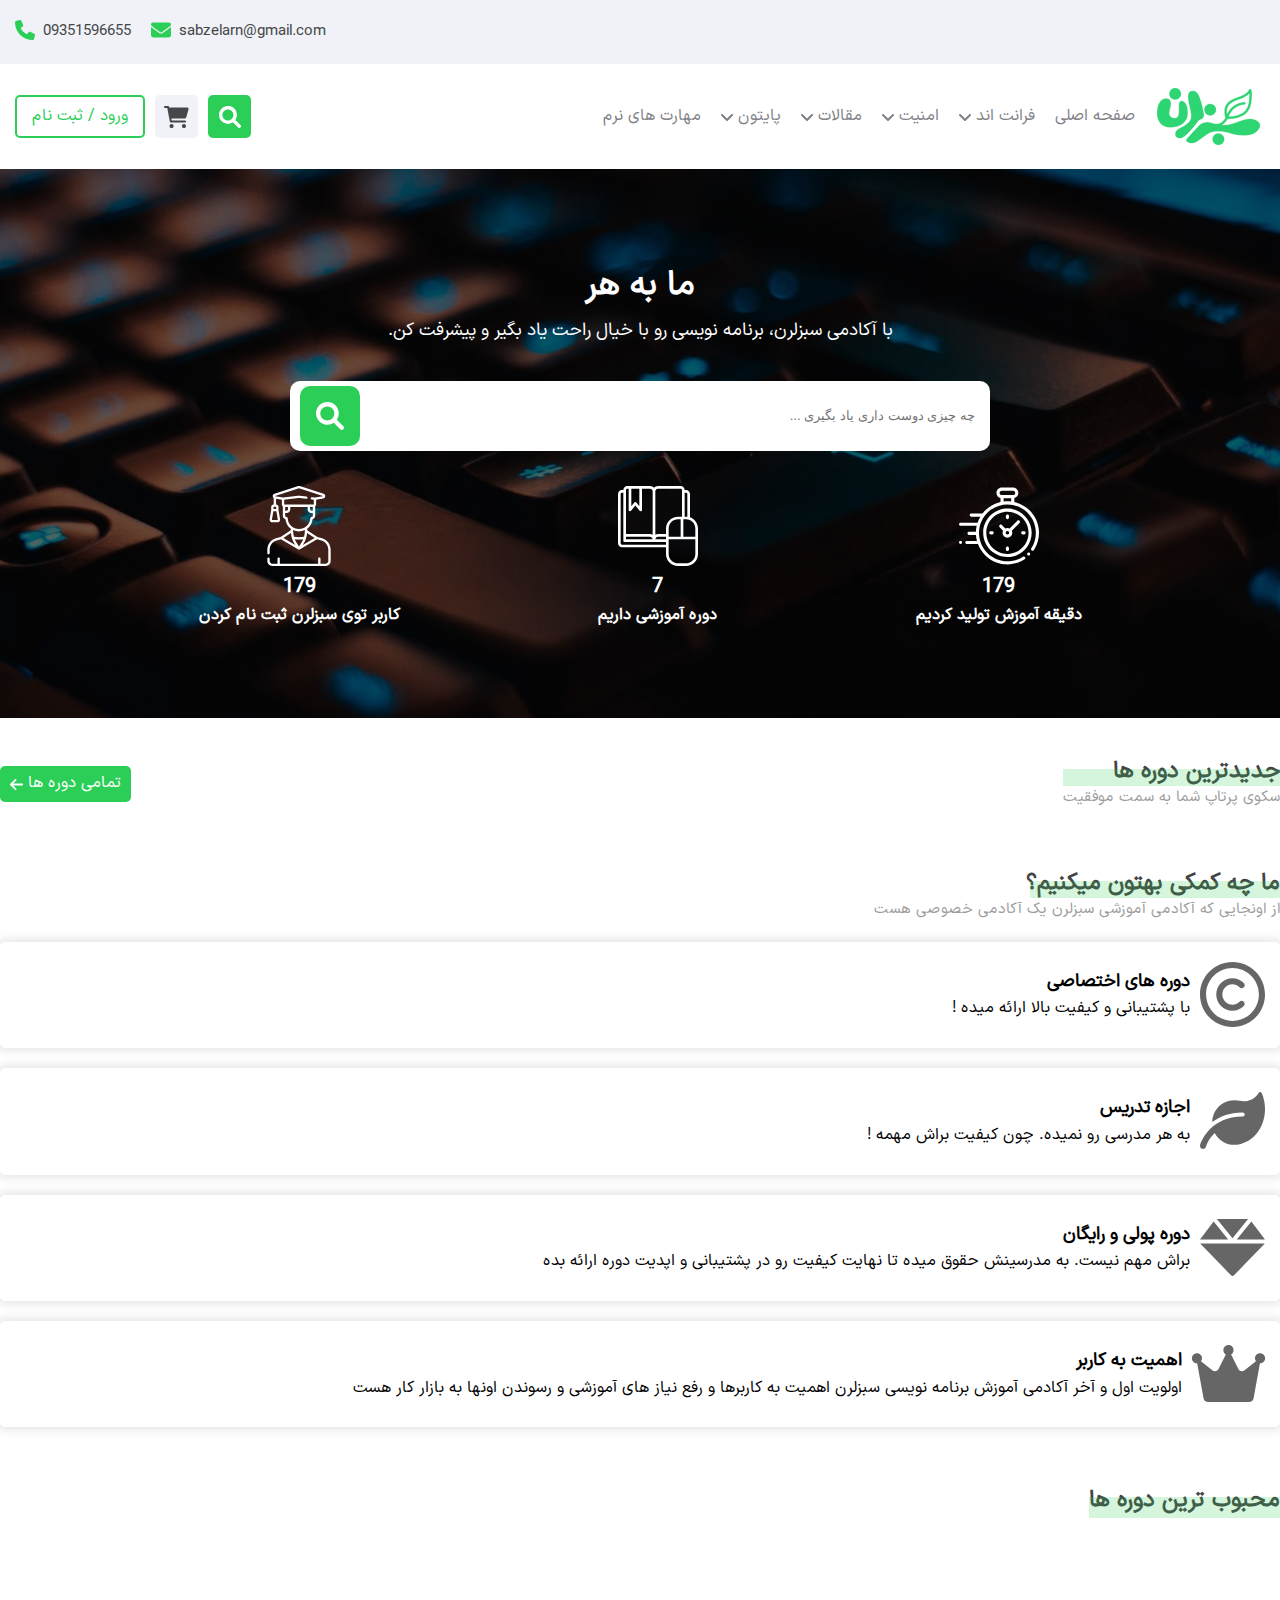
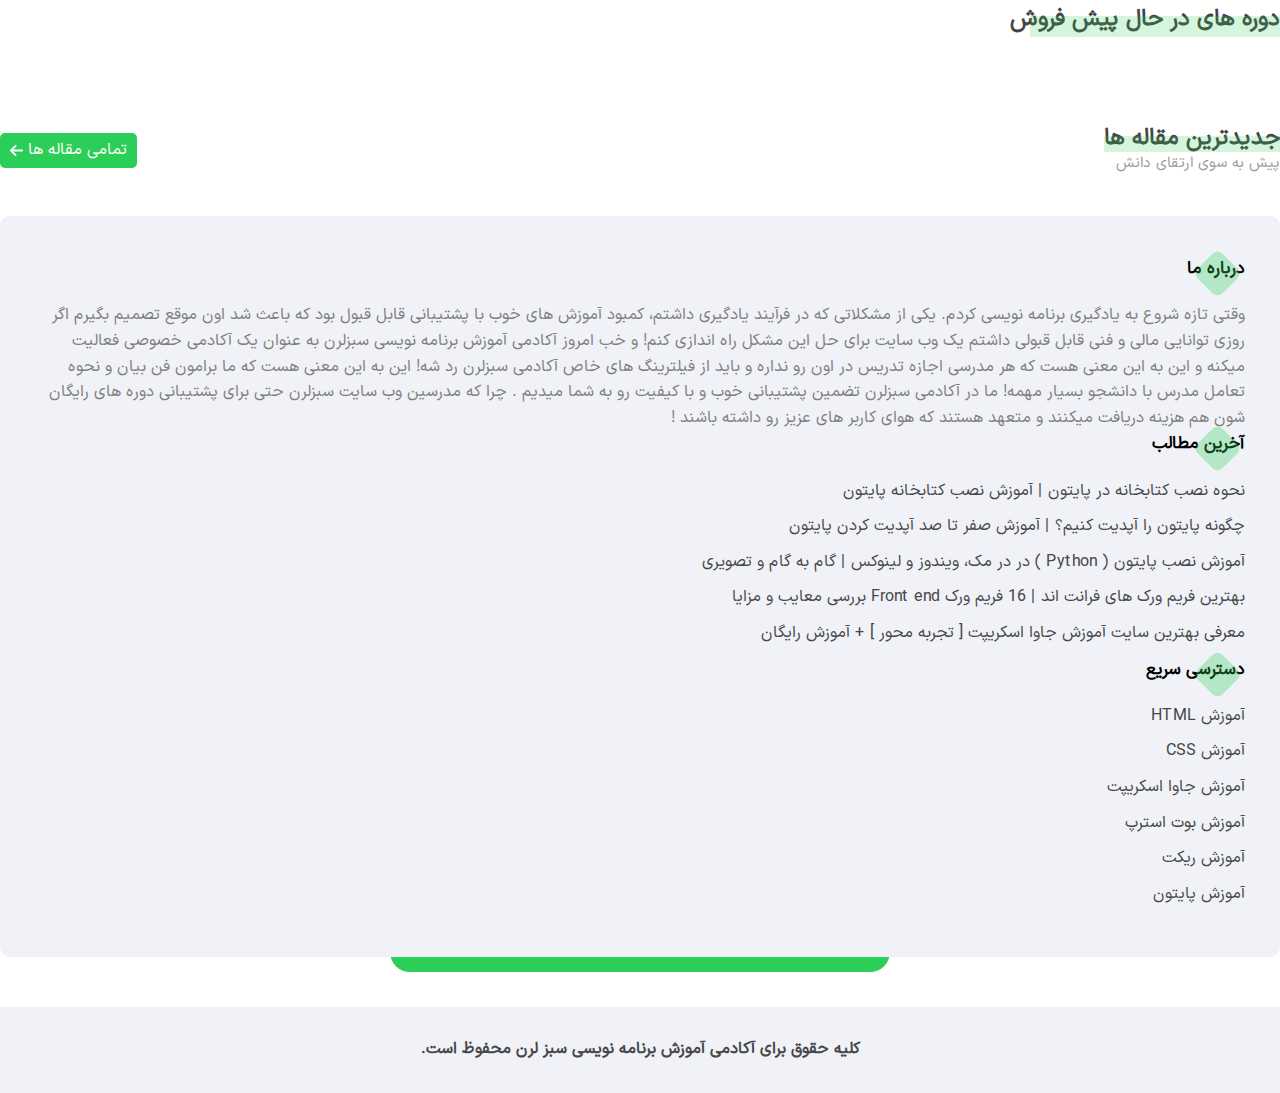
==== commit 14f030e4: "feat(dev-script): Developing getPresellCourses & showPresellCourses for use in index.js" ====
--- a/frontend/index.html
+++ b/frontend/index.html
@@ -404,163 +404,8 @@
 
         <div class="presell__slider">
           <div class="swiper swiper-presell__slider">
-            <div class="swiper-wrapper">
-              <div class="swiper-slide">
-                <div class="course-box">
-                  <a href="#">
-                    <img src="images/courses/fareelancer.png" alt="Course img" class="course-box__img" />
-                  </a>
-                  <div class="course-box__main">
-                    <a href="#" class="course-box__title">دوره پروژه محور متخصص جنگو</a>
-
-                    <div class="course-box__rating-teacher">
-                      <div class="course-box__teacher">
-                        <i class="fas fa-chalkboard-teacher course-box__teacher-icon"></i>
-                        <a href="#" class="course-box__teacher-link">رضا دولتی</a>
-                      </div>
-                      <div class="course-box__rating">
-                        <img src="images/svgs/star.svg" alt="rating" class="course-box__star" />
-                        <img src="images/svgs/star_fill.svg" alt="rating" class="course-box__star" />
-                        <img src="images/svgs/star_fill.svg" alt="rating" class="course-box__star" />
-                        <img src="images/svgs/star_fill.svg" alt="rating" class="course-box__star" />
-                        <img src="images/svgs/star_fill.svg" alt="rating" class="course-box__star" />
-                      </div>
-                    </div>
-
-                    <div class="course-box__status">
-                      <div class="course-box__users">
-                        <i class="fas fa-users course-box__users-icon"></i>
-                        <span class="course-box__users-text">500</span>
-                      </div>
-                      <span class="course-box__price">1,000,000</span>
-                    </div>
-                  </div>
-
-                  <div class="course-box__footer">
-                    <a href="#" class="course-box__footer-link">
-                      مشاهده اطلاعات
-                      <i class="fas fa-arrow-left course-box__footer-icon"></i>
-                    </a>
-                  </div>
-                </div>
-              </div>
-              <div class="swiper-slide">
-                <div class="course-box">
-                  <a href="#">
-                    <img src="images/courses/js_project.png" alt="Course img" class="course-box__img" />
-                  </a>
-                  <div class="course-box__main">
-                    <a href="#" class="course-box__title">دوره پروژه محور متخصص جنگو</a>
-
-                    <div class="course-box__rating-teacher">
-                      <div class="course-box__teacher">
-                        <i class="fas fa-chalkboard-teacher course-box__teacher-icon"></i>
-                        <a href="#" class="course-box__teacher-link">رضا دولتی</a>
-                      </div>
-                      <div class="course-box__rating">
-                        <img src="images/svgs/star.svg" alt="rating" class="course-box__star" />
-                        <img src="images/svgs/star_fill.svg" alt="rating" class="course-box__star" />
-                        <img src="images/svgs/star_fill.svg" alt="rating" class="course-box__star" />
-                        <img src="images/svgs/star_fill.svg" alt="rating" class="course-box__star" />
-                        <img src="images/svgs/star_fill.svg" alt="rating" class="course-box__star" />
-                      </div>
-                    </div>
-
-                    <div class="course-box__status">
-                      <div class="course-box__users">
-                        <i class="fas fa-users course-box__users-icon"></i>
-                        <span class="course-box__users-text">500</span>
-                      </div>
-                      <span class="course-box__price">1,000,000</span>
-                    </div>
-                  </div>
-
-                  <div class="course-box__footer">
-                    <a href="#" class="course-box__footer-link">
-                      مشاهده اطلاعات
-                      <i class="fas fa-arrow-left course-box__footer-icon"></i>
-                    </a>
-                  </div>
-                </div>
-              </div>
-              <div class="swiper-slide">
-                <div class="course-box">
-                  <a href="#">
-                    <img src="images/courses/nodejs.png" alt="Course img" class="course-box__img" />
-                  </a>
-                  <div class="course-box__main">
-                    <a href="#" class="course-box__title">دوره پروژه محور متخصص جنگو</a>
-
-                    <div class="course-box__rating-teacher">
-                      <div class="course-box__teacher">
-                        <i class="fas fa-chalkboard-teacher course-box__teacher-icon"></i>
-                        <a href="#" class="course-box__teacher-link">رضا دولتی</a>
-                      </div>
-                      <div class="course-box__rating">
-                        <img src="images/svgs/star.svg" alt="rating" class="course-box__star" />
-                        <img src="images/svgs/star_fill.svg" alt="rating" class="course-box__star" />
-                        <img src="images/svgs/star_fill.svg" alt="rating" class="course-box__star" />
-                        <img src="images/svgs/star_fill.svg" alt="rating" class="course-box__star" />
-                        <img src="images/svgs/star_fill.svg" alt="rating" class="course-box__star" />
-                      </div>
-                    </div>
-
-                    <div class="course-box__status">
-                      <div class="course-box__users">
-                        <i class="fas fa-users course-box__users-icon"></i>
-                        <span class="course-box__users-text">500</span>
-                      </div>
-                      <span class="course-box__price">1,000,000</span>
-                    </div>
-                  </div>
-
-                  <div class="course-box__footer">
-                    <a href="#" class="course-box__footer-link">
-                      مشاهده اطلاعات
-                      <i class="fas fa-arrow-left course-box__footer-icon"></i>
-                    </a>
-                  </div>
-                </div>
-              </div>
-              <div class="swiper-slide">
-                <div class="course-box">
-                  <a href="#">
-                    <img src="images/courses/youtuber.png" alt="Course img" class="course-box__img" />
-                  </a>
-                  <div class="course-box__main">
-                    <a href="#" class="course-box__title">دوره پروژه محور متخصص جنگو</a>
-
-                    <div class="course-box__rating-teacher">
-                      <div class="course-box__teacher">
-                        <i class="fas fa-chalkboard-teacher course-box__teacher-icon"></i>
-                        <a href="#" class="course-box__teacher-link">رضا دولتی</a>
-                      </div>
-                      <div class="course-box__rating">
-                        <img src="images/svgs/star.svg" alt="rating" class="course-box__star" />
-                        <img src="images/svgs/star_fill.svg" alt="rating" class="course-box__star" />
-                        <img src="images/svgs/star_fill.svg" alt="rating" class="course-box__star" />
-                        <img src="images/svgs/star_fill.svg" alt="rating" class="course-box__star" />
-                        <img src="images/svgs/star_fill.svg" alt="rating" class="course-box__star" />
-                      </div>
-                    </div>
-
-                    <div class="course-box__status">
-                      <div class="course-box__users">
-                        <i class="fas fa-users course-box__users-icon"></i>
-                        <span class="course-box__users-text">500</span>
-                      </div>
-                      <span class="course-box__price">1,000,000</span>
-                    </div>
-                  </div>
-
-                  <div class="course-box__footer">
-                    <a href="#" class="course-box__footer-link">
-                      مشاهده اطلاعات
-                      <i class="fas fa-arrow-left course-box__footer-icon"></i>
-                    </a>
-                  </div>
-                </div>
-              </div>
+            <div class="swiper-wrapper" id="presell-courses-wrapper">
+              <!-- Render With showPresellCourses Func -->
             </div>
           </div>
         </div>
@@ -584,49 +429,8 @@
           </div>
         </div>
         <div class="articles__content">
-          <div class="row">
-            <div class="col-4">
-              <div class="article-card">
-                <div class="article-card__header">
-                  <a href="#" class="article-card__link-img">
-                    <img src="./images/blogs/1.jpg" class="article-card__img" alt="Article Cover" />
-                  </a>
-                </div>
-                <div class="article-card__content">
-                  <a href="#" class="article-card__link"> نحوه نصب کتابخانه در پایتون | آموزش نصب کتابخانه پایتون </a>
-                  <p class="article-card__text">زبان پایتون هم مانند دیگر زبان­های برنامه نویسی رایج، دارای کتابخانه های مختلفی برای تسریع...</p>
-                  <a href="#" class="article-card__btn">بیشتر بخوانید</a>
-                </div>
-              </div>
-            </div>
-            <div class="col-4">
-              <div class="article-card">
-                <div class="article-card__header">
-                  <a href="#" class="article-card__link-img">
-                    <img src="./images/blogs/2.jpg" class="article-card__img" alt="Article Cover" />
-                  </a>
-                </div>
-                <div class="article-card__content">
-                  <a href="#" class="article-card__link"> نحوه نصب کتابخانه در پایتون | آموزش نصب کتابخانه پایتون </a>
-                  <p class="article-card__text">زبان پایتون هم مانند دیگر زبان­های برنامه نویسی رایج، دارای کتابخانه های مختلفی برای تسریع...</p>
-                  <a href="#" class="article-card__btn">بیشتر بخوانید</a>
-                </div>
-              </div>
-            </div>
-            <div class="col-4">
-              <div class="article-card">
-                <div class="article-card__header">
-                  <a href="#" class="article-card__link-img">
-                    <img src="./images/blogs/3.jpg" class="article-card__img" alt="Article Cover" />
-                  </a>
-                </div>
-                <div class="article-card__content">
-                  <a href="#" class="article-card__link"> نحوه نصب کتابخانه در پایتون | آموزش نصب کتابخانه پایتون </a>
-                  <p class="article-card__text">زبان پایتون هم مانند دیگر زبان­های برنامه نویسی رایج، دارای کتابخانه های مختلفی برای تسریع...</p>
-                  <a href="#" class="article-card__btn">بیشتر بخوانید</a>
-                </div>
-              </div>
-            </div>
+          <div class="row" id="newest-artilces-wrapper">
+            <!-- Render With showNewestArticles Func -->
           </div>
         </div>
       </div>
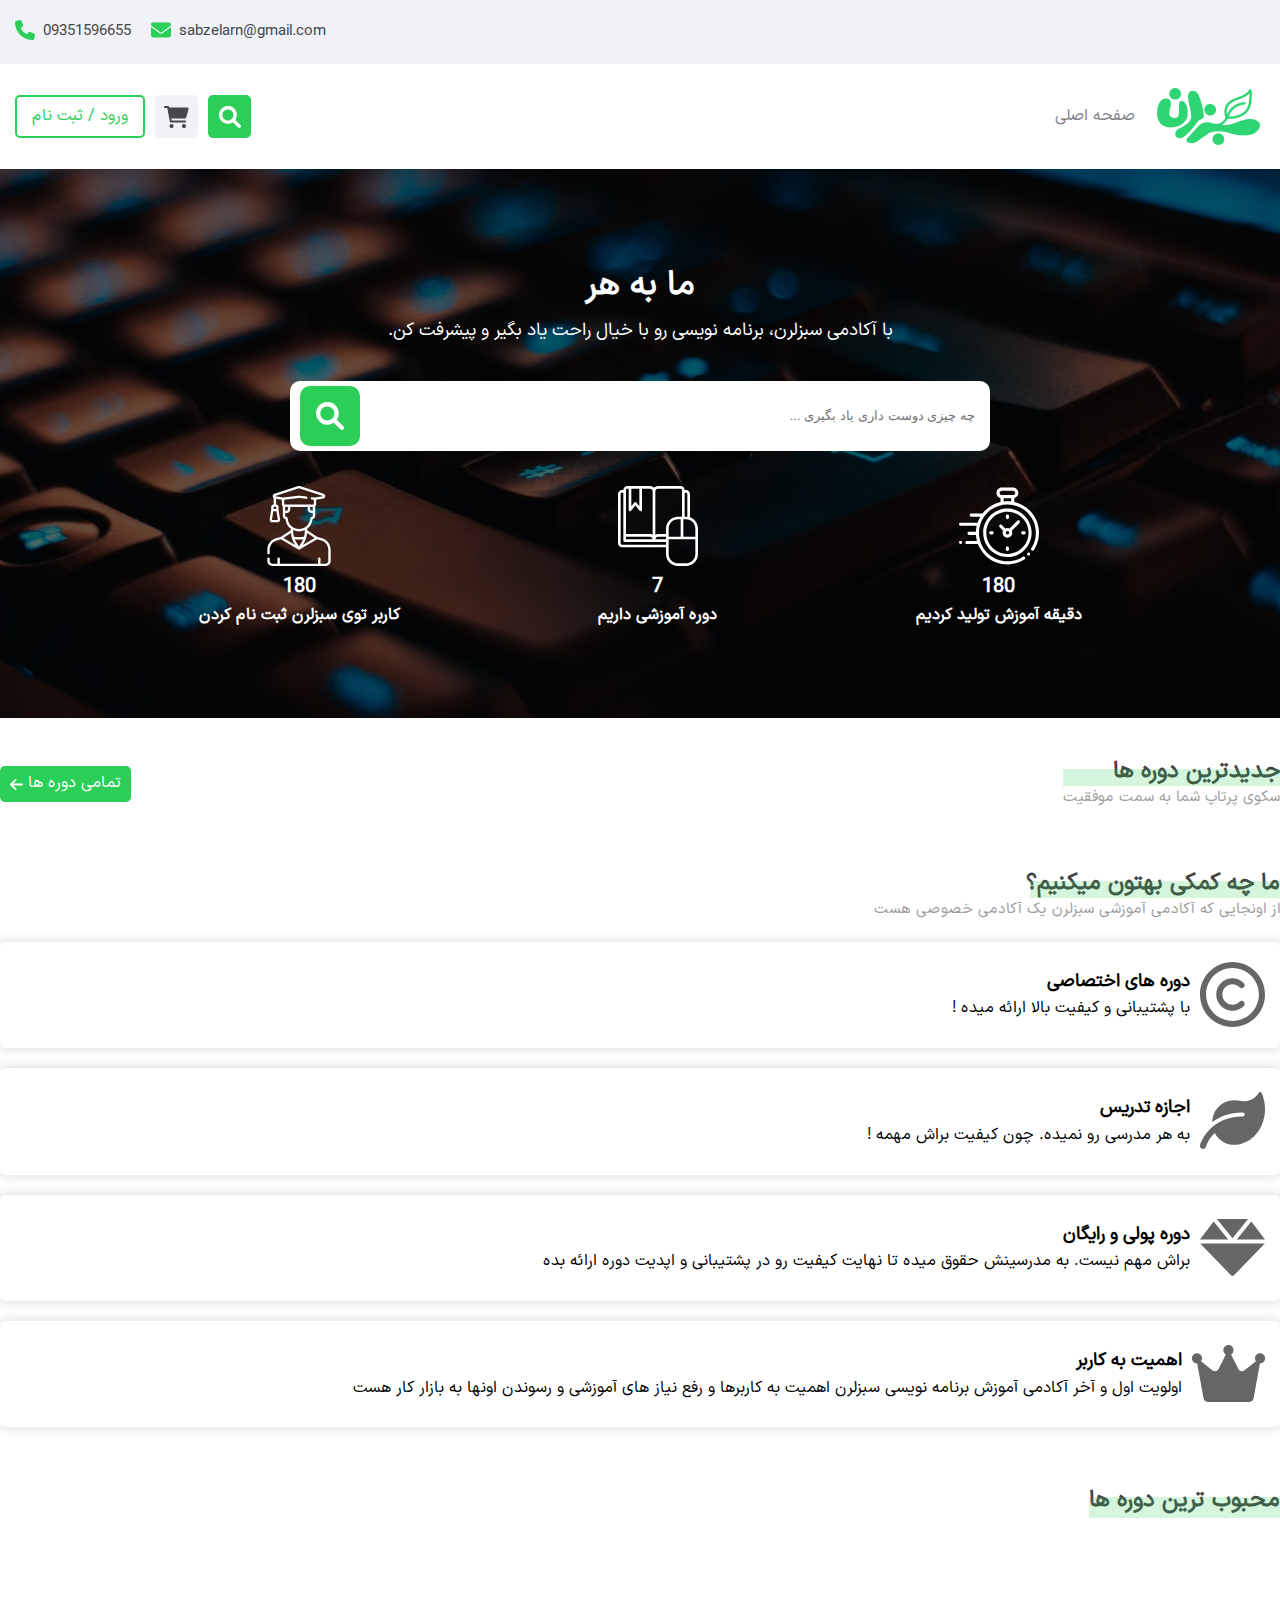
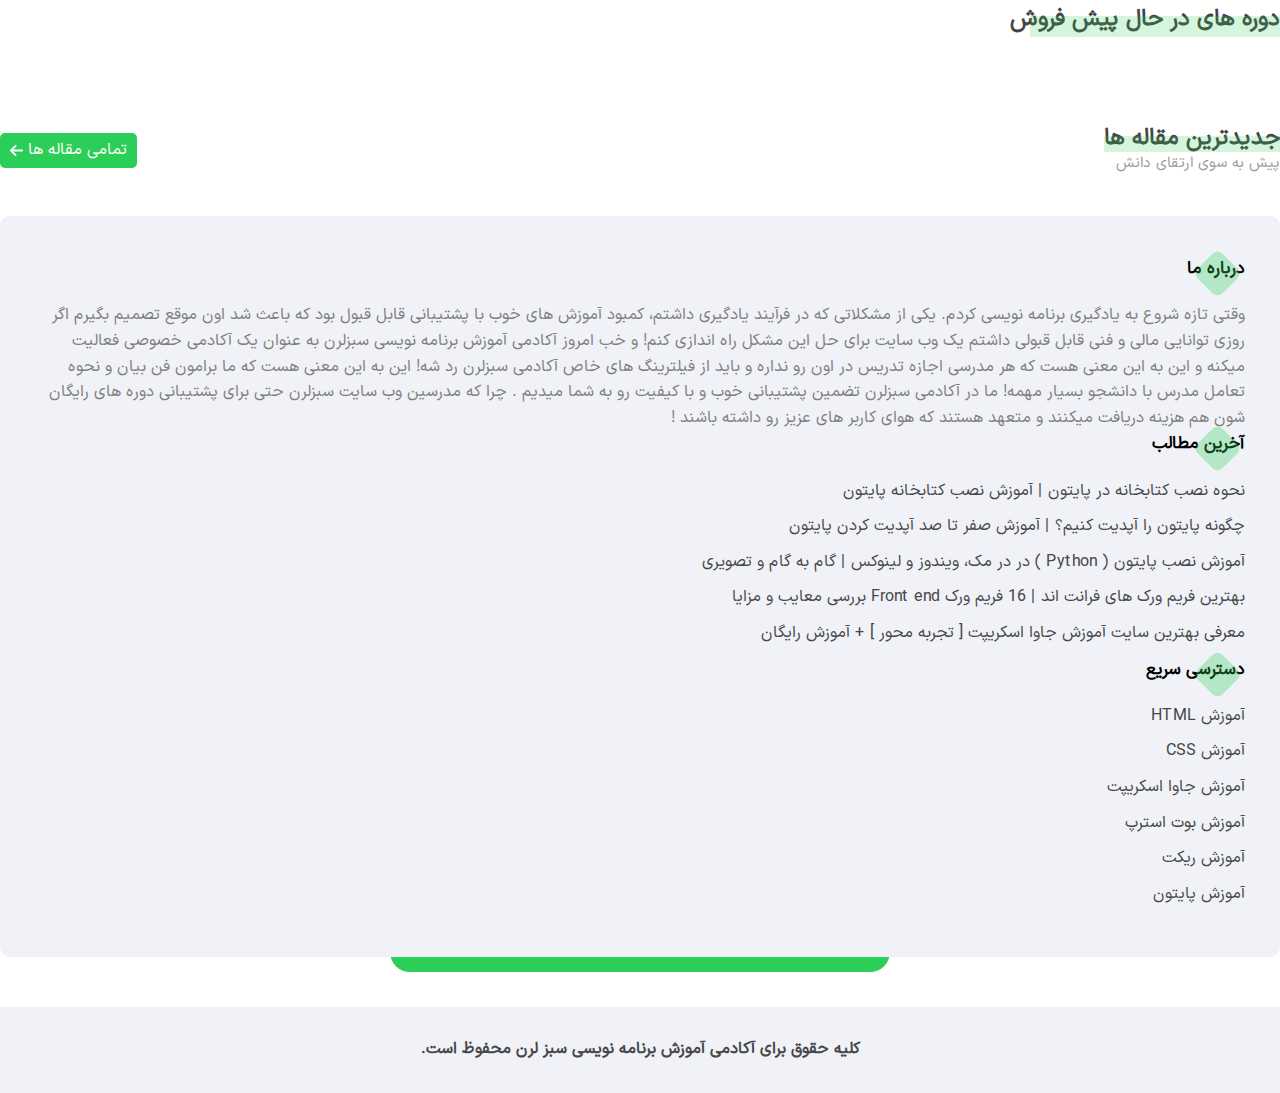
==== commit 8bfe4864: "feat(dev-script): Developing getAllMenus & showNavbarMenus for use in shared.js" ====
--- a/frontend/index.html
+++ b/frontend/index.html
@@ -61,90 +61,9 @@
           <div class="main-header__content">
             <div class="main-header__right">
               <img src="images/logo/Logo.png" class="main-header__logo" alt="لوگوی سبزلرن" />
-              <ul class="main-header__menu">
+              <ul class="main-header__menu" id="menus-wrapper">
                 <li class="main-header__item">
                   <a href="#" class="main-header__link">صفحه اصلی</a>
-                </li>
-
-                <li class="main-header__item">
-                  <a href="#" class="main-header__link"
-                    >فرانت اند
-                    <i class="fas fa-angle-down main-header__link-icon"></i>
-                    <ul class="main-header__dropwodn">
-                      <li class="main-header__dropdown-item">
-                        <a href="#" class="main-header__dropwodn-link">آموزش Html</a>
-                      </li>
-                      <li class="main-header__dropdown-item">
-                        <a href="#" class="main-header__dropwodn-link">آموزش Css</a>
-                      </li>
-                      <li class="main-header__dropdown-item">
-                        <a href="#" class="main-header__dropwodn-link">آموزش جاوا اسکریپت</a>
-                      </li>
-                      <li class="main-header__dropdown-item">
-                        <a href="#" class="main-header__dropwodn-link">آموزش FlexBox</a>
-                      </li>
-                      <li class="main-header__dropdown-item">
-                        <a href="#" class="main-header__dropwodn-link">آموزش جامع ری‌اکت</a>
-                      </li>
-                    </ul>
-                  </a>
-                </li>
-                <li class="main-header__item">
-                  <a href="#" class="main-header__link"
-                    >امنیت
-                    <i class="fas fa-angle-down main-header__link-icon"></i>
-                    <ul class="main-header__dropwodn">
-                      <li class="main-header__dropdown-item">
-                        <a href="#" class="main-header__dropwodn-link">آموزش کالی لینوکس</a>
-                      </li>
-                      <li class="main-header__dropdown-item">
-                        <a href="#" class="main-header__dropwodn-link">آموزش پایتون سیاه</a>
-                      </li>
-                      <li class="main-header__dropdown-item">
-                        <a href="#" class="main-header__dropwodn-link">آموزش جاوا اسکریپت سیاه</a>
-                      </li>
-                      <li class="main-header__dropdown-item">
-                        <a href="#" class="main-header__dropwodn-link">آموزش شبکه</a>
-                      </li>
-                    </ul>
-                  </a>
-                </li>
-                <li class="main-header__item">
-                  <a href="#" class="main-header__link"
-                    >مقالات
-                    <i class="fas fa-angle-down main-header__link-icon"></i>
-                    <ul class="main-header__dropwodn">
-                      <li class="main-header__dropdown-item">
-                        <a href="#" class="main-header__dropwodn-link">توسعه وب</a>
-                      </li>
-                      <li class="main-header__dropdown-item">
-                        <a href="#" class="main-header__dropwodn-link">جاوا اسکریپت</a>
-                      </li>
-                      <li class="main-header__dropdown-item">
-                        <a href="#" class="main-header__dropwodn-link">فرانت اند</a>
-                      </li>
-                    </ul>
-                  </a>
-                </li>
-                <li class="main-header__item">
-                  <a href="#" class="main-header__link"
-                    >پایتون
-                    <i class="fas fa-angle-down main-header__link-icon"></i>
-                    <ul class="main-header__dropwodn">
-                      <li class="main-header__dropdown-item">
-                        <a href="#" class="main-header__dropwodn-link">دوره متخصص پایتون</a>
-                      </li>
-                      <li class="main-header__dropdown-item">
-                        <a href="#" class="main-header__dropwodn-link">دوره هوش مصنوعی با پایتون</a>
-                      </li>
-                      <li class="main-header__dropdown-item">
-                        <a href="#" class="main-header__dropwodn-link">دوره متخصص جنگو</a>
-                      </li>
-                    </ul>
-                  </a>
-                </li>
-                <li class="main-header__item">
-                  <a href="#" class="main-header__link">مهارت های نرم</a>
                 </li>
               </ul>
             </div>
--- a/frontend/css/index.css
+++ b/frontend/css/index.css
@@ -243,6 +243,8 @@
 }
 
 .article-card__img {
+  width: 100%;
+  height: 400px;
   border-radius: 1rem 1rem 0 0;
 }
 
